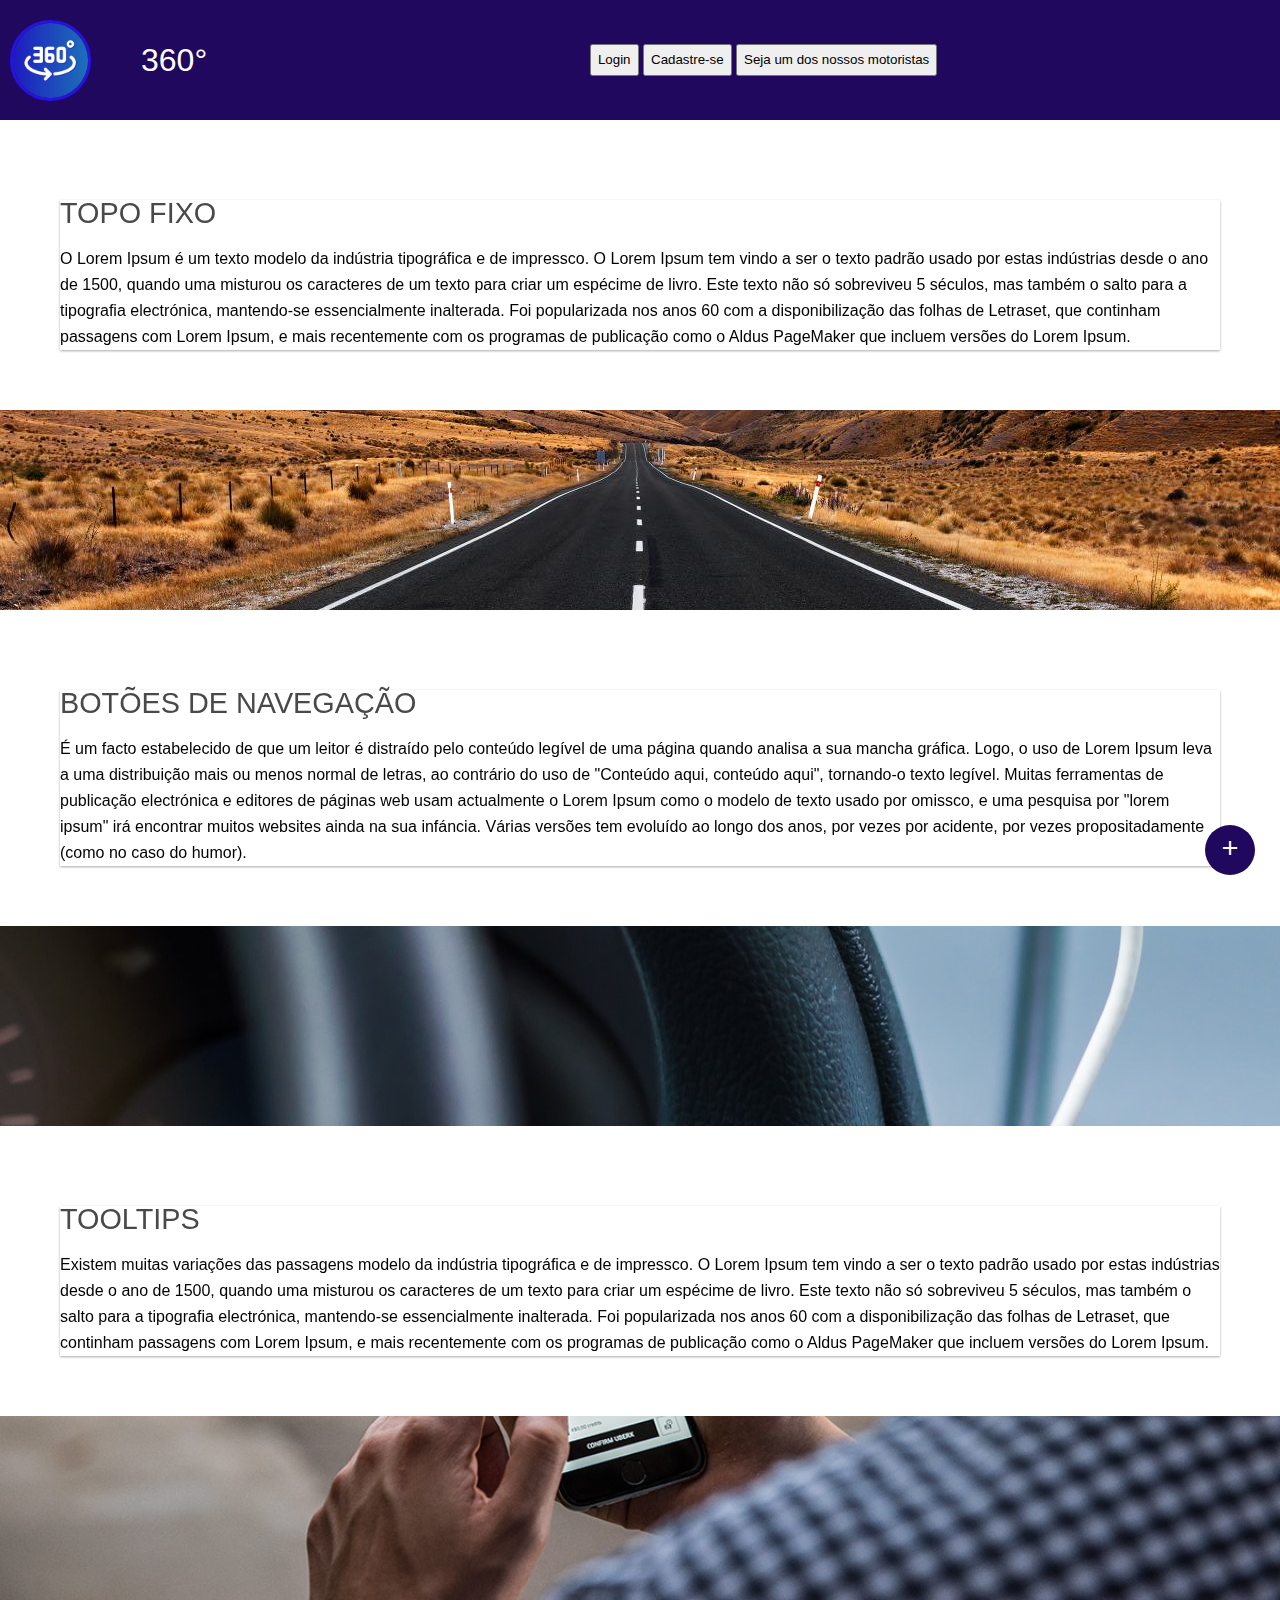
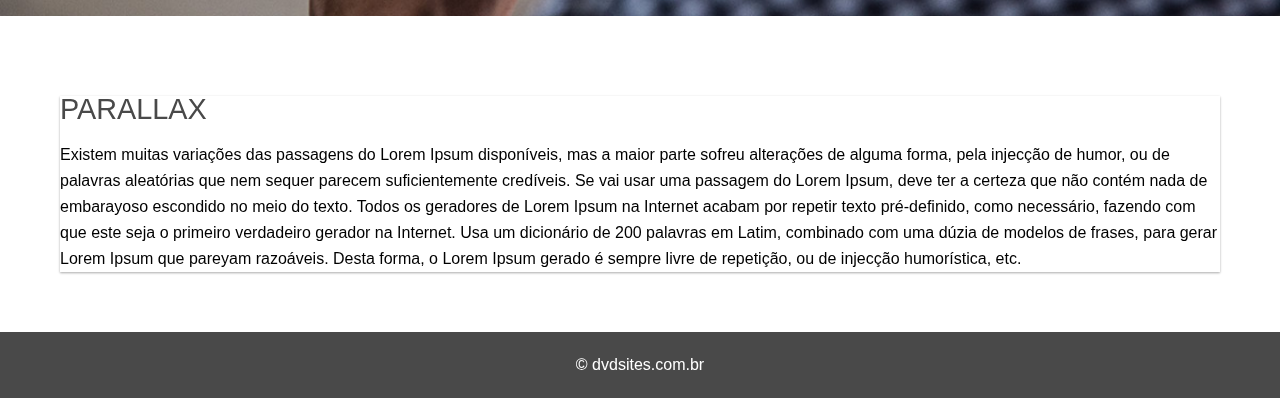
==== index.html @ abee536e "first commit" ====
<!DOCTYPE html>
<html lang="pt-br">

<head>
    <title>App_360°</title>
    <meta charset="utf-8" />
    <meta name="viewport" content="width=device-width, initial-scale=1.0" />
    <link rel="stylesheet" type="text/css" href="css/style.css">
    <link rel="stylesheet" href="https://fonts.googleapis.com/icon?family=Material+Icons">
</head>

<body>
    <header>
        <img id="img_logo" src="img/logo_site_360.jpg" alt="Logo">
        <h1>
            360°
        </h1>
        <!-- <a href="public/mapa.php">testar.</a> -->
        <div class="bt-container">
            <button type="button" class="btn btn-success btn-lg btn-block" onclick="fncLogin()"> Login </button>
            <button type="button" class="btn btn-success btn-lg btn-block" onclick="fncCusuario()"> Cadastre-se</button>
            <button type="button" class="btn btn-success btn-lg btn-block" onclick="fncCmotorista()"> Seja um dos nossos
                motoristas </button>
        </div>
    </header>

    <nav>
        <div class="menu"><i class="material-icons">&#xE145;</i></div>
        <div class="nav-itens">
            <a href="#topo" class="tooltip" data-tooltip="Topo fixo">
                <i class="material-icons">&#xE30C;</i>
                <label class="text_tooltip"></label>
            </a>
            <a href="#botao" class="tooltip" data-tooltip="Botões">
                <i class="material-icons">&#xE30F;</i>
                <label class="text_tooltip"></label>
            </a>
            <a href="#tolltips" class="tooltip" data-tooltip="Tooltips">
                <i class="material-icons">&#xE0CB;</i>
                <label class="text_tooltip"></label>
            </a>
            <a href="#parallax" class="tooltip" data-tooltip="Parallax">
                <i class="material-icons">&#xE6DD;</i>
                <label class="text_tooltip"></label>
            </a>
        </div>


    </nav>


    <main>
        <section>
            <div id="topo" class="section_info">
                <div class="row container">
                    <h2 class="header">Topo Fixo</h2>
                    <p>O Lorem Ipsum é um texto modelo da indústria tipográfica e de impressсo. O Lorem Ipsum tem vindo a ser o texto padrão usado por estas indústrias desde o ano de 1500, quando uma misturou os caracteres de um texto para criar um espécime
                        de livro. Este texto não só sobreviveu 5 séculos, mas também o salto para a tipografia electrónica, mantendo-se essencialmente inalterada. Foi popularizada nos anos 60 com a disponibilização das folhas de Letraset, que continham
                        passagens com Lorem Ipsum, e mais recentemente com os programas de publicação como o Aldus PageMaker que incluem versões do Lorem Ipsum.</p>
                </div>
            </div>

            <div class="parallax-container">
                <div class="parallax"><img src="img/imagem1.jpg"></div>
            </div>
        </section>

        <section>
            <div id="botao" class="section_info">
                <div class="row container">
                    <h2 class="header">Botões de navegação</h2>
                    <p>É um facto estabelecido de que um leitor é distraído pelo conteúdo legível de uma página quando analisa a sua mancha gráfica. Logo, o uso de Lorem Ipsum leva a uma distribuição mais ou menos normal de letras, ao contrário do uso de
                        "Conteúdo aqui, conteúdo aqui", tornando-o texto legível. Muitas ferramentas de publicação electrónica e editores de páginas web usam actualmente o Lorem Ipsum como o modelo de texto usado por omissсo, e uma pesquisa por "lorem
                        ipsum" irá encontrar muitos websites ainda na sua infáncia. Várias versões tem evoluído ao longo dos anos, por vezes por acidente, por vezes propositadamente (como no caso do humor).</p>
                </div>
            </div>

            <div class="parallax-container">
                <div class="parallax"><img src="img/imagem2.jpg"></div>
            </div>
        </section>

        <section>
            <div id="tolltips" class="section_info">
                <div class="row container">
                    <h2 class="header">Tooltips</h2>
                    <p>Existem muitas variações das passagens modelo da indústria tipográfica e de impressсo. O Lorem Ipsum tem vindo a ser o texto padrão usado por estas indústrias desde o ano de 1500, quando uma misturou os caracteres de um texto para
                        criar um espécime de livro. Este texto não só sobreviveu 5 séculos, mas também o salto para a tipografia electrónica, mantendo-se essencialmente inalterada. Foi popularizada nos anos 60 com a disponibilização das folhas de Letraset,
                        que continham passagens com Lorem Ipsum, e mais recentemente com os programas de publicação como o Aldus PageMaker que incluem versões do Lorem Ipsum.</p>
                </div>
            </div>

            <div class="parallax-container">
                <div class="parallax"><img src="img/imagem3.jpg"></div>
            </div>
        </section>

        <section>
            <div id="parallax" class="section_info">
                <div class="row container">
                    <h2 class="header">Parallax</h2>
                    <p>Existem muitas variações das passagens do Lorem Ipsum disponíveis, mas a maior parte sofreu alterações de alguma forma, pela injecção de humor, ou de palavras aleatórias que nem sequer parecem suficientemente credíveis. Se vai usar
                        uma passagem do Lorem Ipsum, deve ter a certeza que não contém nada de embaraуoso escondido no meio do texto. Todos os geradores de Lorem Ipsum na Internet acabam por repetir texto pré-definido, como necessário, fazendo com que
                        este seja o primeiro verdadeiro gerador na Internet. Usa um dicionário de 200 palavras em Latim, combinado com uma dúzia de modelos de frases, para gerar Lorem Ipsum que pareуam razoáveis. Desta forma, o Lorem Ipsum gerado é sempre
                        livre de repetição, ou de injecção humorística, etc.</p>
                </div>
            </div>
        </section>

    </main>
    <footer>

        <p>&copy; dvdsites.com.br</p>
    </footer>

    <script type="text/javascript" src="https://code.jquery.com/jquery-3.1.1.min.js"></script>
    <script type="text/javascript" src="js/parallax.js"></script>
    <script type="text/javascript" src="js/script.js"></script>

</body>

</html>
---- css/style.css ----
* {
    margin: 0 auto;
    font-family: sans-serif;
    font-weight: 400;
    line-height: 26px;
}

header {
    height: 120px;
    width: 100%;
    background-color: #20085f;
    color: #fff;
    display: flex;
    align-items: center;
    justify-content: center;
    position: fixed;
    font-size: 1em;
    z-index: 1;
    transition: all .3s;
}

#img_logo {
    margin: 10px;
    height: 75px;
    border-radius: 50%;
    border: 3px solid #2712df;
}

.header_fixed {
    font-size: 0.7em;
    height: 60px;
}

header h1 {
    text-transform: uppercase;
    margin: 0;
    padding: 0px 40px;
    text-align: center;
}

nav {
    position: fixed;
    bottom: 25px;
    right: 25px;
    z-index: 2;
}

nav .menu {
    background-color: #20085f;
    border-radius: 50%;
    color: #fff;
    cursor: pointer;
    height: 50px;
    line-height: 60px;
    text-align: center;
    width: 50px;
}

.nav-itens {
    position: absolute;
    top: -210px;
    right: 6px;
    opacity: 0;
    transition: all 0.3s;
}

.nav-itens a {
    display: block;
    margin: 10px 0;
    color: #fff;
    background-color: #20085f;
    border-radius: 50%;
    height: 40px;
    width: 40px;
    text-align: center;
    line-height: 50px;
}

.nav-show {
    opacity: 1;
}

main {
    padding-top: 120px;
}

.text_tooltip {
    background-color: rgb(90, 88, 88);
    width: 120px;
    text-decoration: none;
    padding: 0px 5px;
    position: absolute;
    right: 60px;
    height: 25px;
    margin-top: 15px;
    opacity: 0;
    transition: all .2s;
}

.text_tooltip:after {
    content: "";
    border-top: 0px solid transparent;
    border-bottom: 15px solid transparent;
    border-left: 15px solid rgb(90, 88, 88);
    position: absolute;
    right: -10px;
    top: 0px;
}

.section_info {
    padding: 60px 60px;
}

h2.header {
    font-size: 1.8em;
    color: #494949;
    text-transform: uppercase;
    margin: 20px 0;
}

.parallax-container {
    position: relative;
    overflow: hidden;
    height: 200px;
}

.parallax {
    position: absolute;
    top: 0;
    left: 0;
    right: 0;
    bottom: 0;
    z-index: -1;
}

.parallax img {
    display: none;
    position: absolute;
    left: 50%;
    bottom: 0;
    min-width: 100%;
    min-height: 100%;
    transform: translateX(-50%);
}

footer {
    background-color: #494949;
    padding: 20px 0;
    text-align: center;
    color: #fff;
}

.bt-container {
    text-align: center
}

.text-white,
.text-white-houve:hover,
.bt {
    color: #FFFFFF !important;
}

.shadow-1,
.bt,
.container {
    box-shadow: 0 1px 3px rgba(0, 0, 0, 0.12), 0 1px 2px rgba(0, 0, 0, 0.24);
}

.shadow-2,
.bt:hover,
.context_menu_pai,
.box_login,
.datepicker.dropdown-menu,
.dialogbox,
.overflow-menu ul {
    box-shadow: 0 2px 5px 0 rgba(0, 0, 0, 0.16), 0 2px 10px 0 rgba(0, 0, 0, 0.12);
}

.transition-1,
.bt {
    transition: all .3s ease-out;
    transition-property: all;
    transition-duration: 0.3s;
    transition-timing-function: ease-out;
}

.bt {
    border: 0;
    padding: 10px;
    width: 200px;
    height: 50px;
    display: inline-block;
    margin: 10px;
    cursor: pointer;
    border-radius: 4px;
}
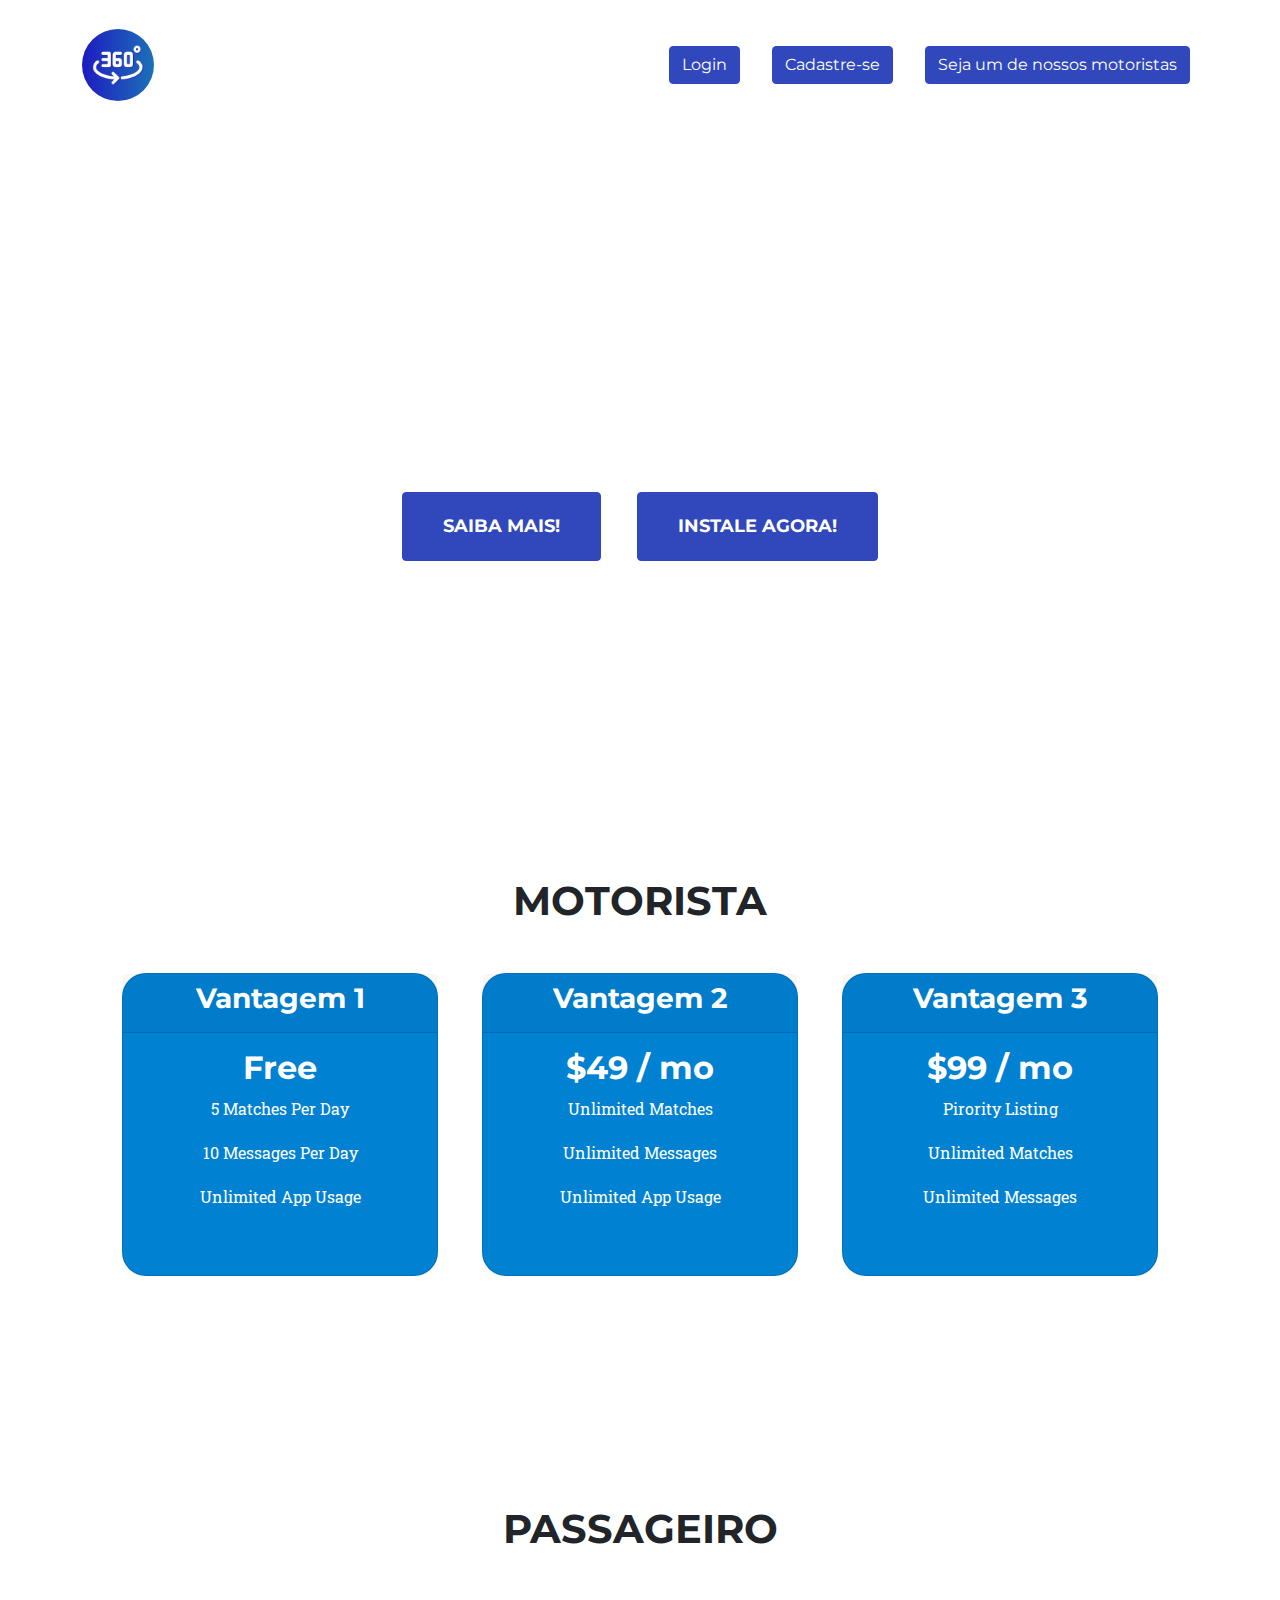
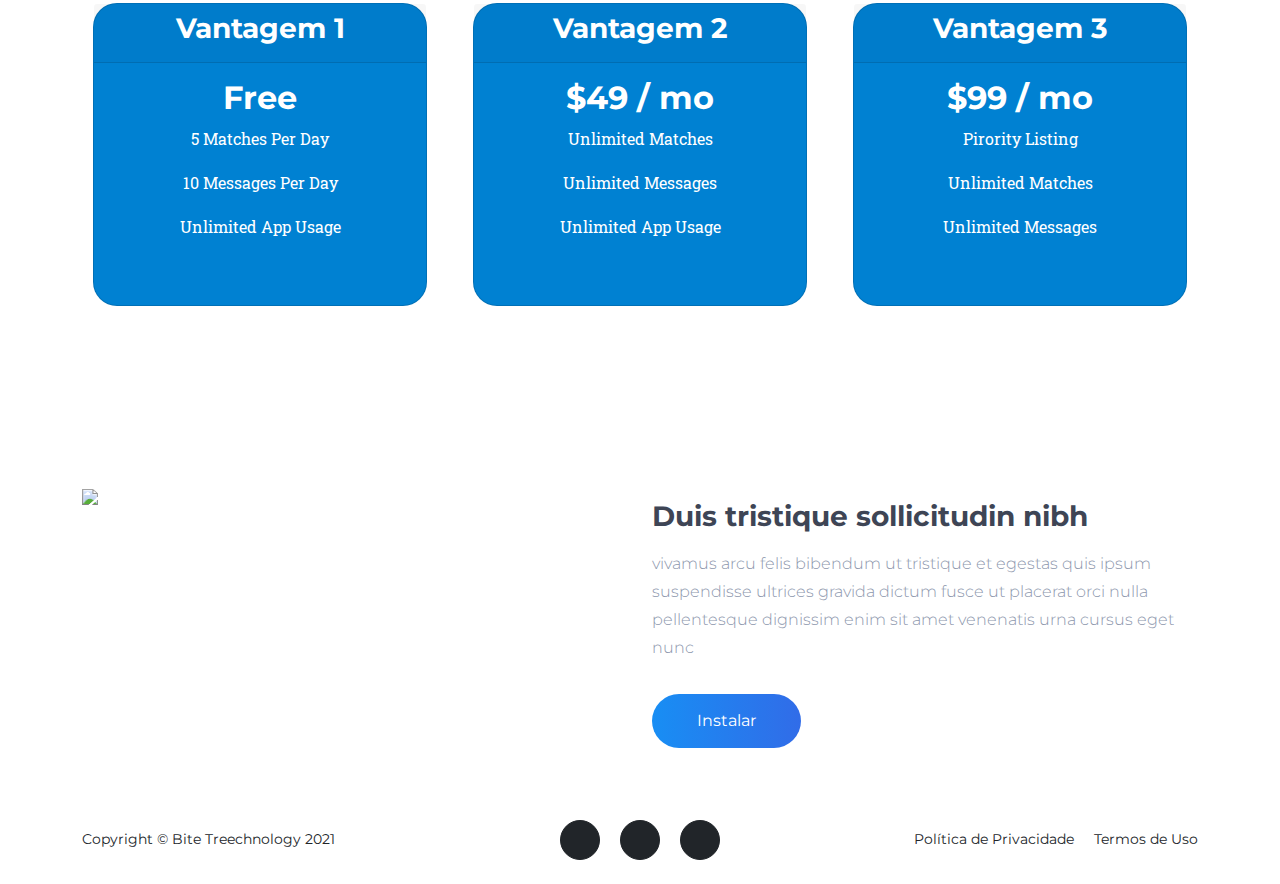
==== commit 1b465fe4: "Algumas atualizações ainda sem integração." ====
--- a/index.html
+++ b/index.html
@@ -1,122 +1,231 @@
 <!DOCTYPE html>
-<html lang="pt-br">
+<html lang="pt_BR">
 
 <head>
-    <title>App_360°</title>
     <meta charset="utf-8" />
-    <meta name="viewport" content="width=device-width, initial-scale=1.0" />
-    <link rel="stylesheet" type="text/css" href="css/style.css">
-    <link rel="stylesheet" href="https://fonts.googleapis.com/icon?family=Material+Icons">
+    <meta name="viewport" content="width=device-width, initial-scale=1, shrink-to-fit=no" />
+    <meta name="description" content="" />
+    <meta name="author" content="" />
+    <title>360°</title>
+    <!-- Favicon-->
+    <link rel="icon" type="image/x-icon" href="assets/img/logos/360-degrees-svgrepo-com.svg" />
+    <!-- Font Awesome icons (free version)-->
+    <script src="https://use.fontawesome.com/releases/v5.15.3/js/all.js" crossorigin="anonymous"></script>
+    <!-- Google fonts-->
+    <link href="https://fonts.googleapis.com/css?family=Montserrat:400,700" rel="stylesheet" type="text/css" />
+    <link href="https://fonts.googleapis.com/css?family=Roboto+Slab:400,100,300,700" rel="stylesheet" type="text/css" />
+    <!-- Core theme CSS (includes Bootstrap)-->
+    <link href="css/styles.css" rel="stylesheet" />
+    <script src="/js/scripts.js"></script>
 </head>
 
-<body>
-    <header>
-        <img id="img_logo" src="img/logo_site_360.jpg" alt="Logo">
-        <h1>
-            360°
-        </h1>
-        <!-- <a href="public/mapa.php">testar.</a> -->
-        <div class="bt-container">
-            <button type="button" class="btn btn-success btn-lg btn-block" onclick="fncLogin()"> Login </button>
-            <button type="button" class="btn btn-success btn-lg btn-block" onclick="fncCusuario()"> Cadastre-se</button>
-            <button type="button" class="btn btn-success btn-lg btn-block" onclick="fncCmotorista()"> Seja um dos nossos
-                motoristas </button>
+<body id="page-top">
+    <!-- Navigation-->
+    <nav class="navbar navbar-expand-lg navbar-dark fixed-top" id="mainNav">
+        <div class="container">
+            <a class="navbar-brand" href="#page-top"><img src="assets/img/navbar-logo.jpeg" alt="Logo 360°" /></a>
+            <button class="navbar-toggler" type="button" data-bs-toggle="collapse" data-bs-target="#navbarResponsive"
+                aria-controls="navbarResponsive" aria-expanded="false" aria-label="Toggle navigation">
+                Menu
+                <i class="fas fa-bars ms-1"></i>
+            </button>
+            <div class="collapse navbar-collapse" id="navbarResponsive">
+                <ul class="navbar-nav text-uppercase ms-auto py-4 py-lg-0">
+                    <li class="nav-item"><a class="nav-link" href="/public/login.php"><button type="button"
+                                class="btn btn-primary">Login</button></a></li>
+                    <li class="nav-item"><a class="nav-link" href="/public/cadastro_usuario.php"><button type="button"
+                                class="btn btn-primary">Cadastre-se</button></a></li>
+                                <li class="nav-item"><a class="nav-link" href="/public/cadastro_motorista.php"><button type="button"
+                                    class="btn btn-primary"> Seja um de nossos
+                                    motoristas </button></a></li>
+                                
+                </ul>
+            </div>
+        </div>
+    </nav>
+    <!-- Masthead-->
+    <header class="masthead">
+        <div class="container">
+            <div class="masthead-subheading">360° Motoristas</div>
+            <div class="masthead-heading text-uppercase">It's Nice To Meet You</div>
+            <a class="btn btn-primary btn-xl text-uppercase" href="#motorista">Saiba Mais!</a>
+            <a class="btn btn-primary btn-xl text-uppercase" id="add-button">Instale Agora!</a>
         </div>
     </header>
-
-    <nav>
-        <div class="menu"><i class="material-icons">&#xE145;</i></div>
-        <div class="nav-itens">
-            <a href="#topo" class="tooltip" data-tooltip="Topo fixo">
-                <i class="material-icons">&#xE30C;</i>
-                <label class="text_tooltip"></label>
-            </a>
-            <a href="#botao" class="tooltip" data-tooltip="Botões">
-                <i class="material-icons">&#xE30F;</i>
-                <label class="text_tooltip"></label>
-            </a>
-            <a href="#tolltips" class="tooltip" data-tooltip="Tooltips">
-                <i class="material-icons">&#xE0CB;</i>
-                <label class="text_tooltip"></label>
-            </a>
-            <a href="#parallax" class="tooltip" data-tooltip="Parallax">
-                <i class="material-icons">&#xE6DD;</i>
-                <label class="text_tooltip"></label>
-            </a>
-        </div>
-
-
-    </nav>
-
-
-    <main>
-        <section>
-            <div id="topo" class="section_info">
-                <div class="row container">
-                    <h2 class="header">Topo Fixo</h2>
-                    <p>O Lorem Ipsum é um texto modelo da indústria tipográfica e de impressсo. O Lorem Ipsum tem vindo a ser o texto padrão usado por estas indústrias desde o ano de 1500, quando uma misturou os caracteres de um texto para criar um espécime
-                        de livro. Este texto não só sobreviveu 5 séculos, mas também o salto para a tipografia electrónica, mantendo-se essencialmente inalterada. Foi popularizada nos anos 60 com a disponibilização das folhas de Letraset, que continham
-                        passagens com Lorem Ipsum, e mais recentemente com os programas de publicação como o Aldus PageMaker que incluem versões do Lorem Ipsum.</p>
-                </div>
-            </div>
-
-            <div class="parallax-container">
-                <div class="parallax"><img src="img/imagem1.jpg"></div>
-            </div>
-        </section>
-
-        <section>
-            <div id="botao" class="section_info">
-                <div class="row container">
-                    <h2 class="header">Botões de navegação</h2>
-                    <p>É um facto estabelecido de que um leitor é distraído pelo conteúdo legível de uma página quando analisa a sua mancha gráfica. Logo, o uso de Lorem Ipsum leva a uma distribuição mais ou menos normal de letras, ao contrário do uso de
-                        "Conteúdo aqui, conteúdo aqui", tornando-o texto legível. Muitas ferramentas de publicação electrónica e editores de páginas web usam actualmente o Lorem Ipsum como o modelo de texto usado por omissсo, e uma pesquisa por "lorem
-                        ipsum" irá encontrar muitos websites ainda na sua infáncia. Várias versões tem evoluído ao longo dos anos, por vezes por acidente, por vezes propositadamente (como no caso do humor).</p>
-                </div>
-            </div>
-
-            <div class="parallax-container">
-                <div class="parallax"><img src="img/imagem2.jpg"></div>
-            </div>
-        </section>
-
-        <section>
-            <div id="tolltips" class="section_info">
-                <div class="row container">
-                    <h2 class="header">Tooltips</h2>
-                    <p>Existem muitas variações das passagens modelo da indústria tipográfica e de impressсo. O Lorem Ipsum tem vindo a ser o texto padrão usado por estas indústrias desde o ano de 1500, quando uma misturou os caracteres de um texto para
-                        criar um espécime de livro. Este texto não só sobreviveu 5 séculos, mas também o salto para a tipografia electrónica, mantendo-se essencialmente inalterada. Foi popularizada nos anos 60 com a disponibilização das folhas de Letraset,
-                        que continham passagens com Lorem Ipsum, e mais recentemente com os programas de publicação como o Aldus PageMaker que incluem versões do Lorem Ipsum.</p>
-                </div>
-            </div>
-
-            <div class="parallax-container">
-                <div class="parallax"><img src="img/imagem3.jpg"></div>
-            </div>
-        </section>
-
-        <section>
-            <div id="parallax" class="section_info">
-                <div class="row container">
-                    <h2 class="header">Parallax</h2>
-                    <p>Existem muitas variações das passagens do Lorem Ipsum disponíveis, mas a maior parte sofreu alterações de alguma forma, pela injecção de humor, ou de palavras aleatórias que nem sequer parecem suficientemente credíveis. Se vai usar
-                        uma passagem do Lorem Ipsum, deve ter a certeza que não contém nada de embaraуoso escondido no meio do texto. Todos os geradores de Lorem Ipsum na Internet acabam por repetir texto pré-definido, como necessário, fazendo com que
-                        este seja o primeiro verdadeiro gerador na Internet. Usa um dicionário de 200 palavras em Latim, combinado com uma dúzia de modelos de frases, para gerar Lorem Ipsum que pareуam razoáveis. Desta forma, o Lorem Ipsum gerado é sempre
-                        livre de repetição, ou de injecção humorística, etc.</p>
-                </div>
-            </div>
-        </section>
-
-    </main>
-    <footer>
-
-        <p>&copy; dvdsites.com.br</p>
+    <!-- Features para Motoristas -->
+    <section class="page-section" id="motorista">
+        <div class="container">
+            <div class="text-center card-deck" >
+                <h2 class="section-heading text-uppercase">Motorista</h2>
+            </div>
+            <div class="row">
+                <div class="coluna-motorista col-lg-4 col-md-6">
+                    <div class="card">
+                        <div class="card-header">
+                            <i class="icon-motorista fas fa-money-bill-wave fa-2x"></i>
+                            <h3>Vantagem 1</h3>
+                        </div>
+                        <div class="card-body">
+                            <h2>Free</h2>
+                            <p>5 Matches Per Day</p>
+                            <p>10 Messages Per Day</p>
+                            <p>Unlimited App Usage</p>
+
+                        </div>
+
+                    </div>
+
+                </div>
+
+
+
+                <div class="coluna-motorista col-lg-4 col-md-6">
+                    <div class="card">
+                        <div class="card-header">
+                            <i class="icon-motorista fas fa-car fa-2x"></i>
+                            <h3>Vantagem 2</h3>
+                        </div>
+                        <div class="card-body">
+                            <h2>$49 / mo</h2>
+                            <p>Unlimited Matches</p>
+                            <p>Unlimited Messages</p>
+                            <p>Unlimited App Usage</p>
+
+                        </div>
+                    </div>
+                </div>
+
+
+
+                <div class="coluna-motorista col-lg-4 col-md-12">
+                    <div class="card">
+                        <div class="card-header">
+                            <i class="icon-motorista fas fa-users fa-2x"></i>
+                            <h3>Vantagem 3</h3>
+                        </div>
+                        <div class="card-body">
+                            <h2>$99 / mo</h2>
+                            <p>Pirority Listing</p>
+                            <p>Unlimited Matches</p>
+                            <p>Unlimited Messages</p>
+
+                        </div>
+                    </div>
+                </div>
+            </div>
+
+
+    </section>
+
+
+
+    <!-- Features para Passageiros-->
+    <section class="page-section" id="passageiro">
+        <div class="container">
+            <div class="text-center card-deck">
+                <h2 class="section-heading text-uppercase">Passageiro</h2>
+
+            </div>
+
+            <div class="row">
+                <div class="coluna-motorista col-lg-4 col-md-6">
+                    <div class="card">
+                        <div class="card-header">
+                            <i class="icon-motorista fas fa-money-bill-wave fa-2x"></i>
+                            <h3>Vantagem 1</h3>
+                        </div>
+                        <div class="card-body">
+                            <h2>Free</h2>
+                            <p>5 Matches Per Day</p>
+                            <p>10 Messages Per Day</p>
+                            <p>Unlimited App Usage</p>
+
+                        </div>
+
+                    </div>
+
+                </div>
+
+
+
+                <div class="coluna-motorista col-lg-4 col-md-6">
+                    <div class="card">
+                        <div class="card-header">
+                            <i class="icon-motorista fas fa-car fa-2x"></i>
+                            <h3>Vantagem 2</h3>
+                        </div>
+                        <div class="card-body">
+                            <h2>$49 / mo</h2>
+                            <p>Unlimited Matches</p>
+                            <p>Unlimited Messages</p>
+                            <p>Unlimited App Usage</p>
+
+                        </div>
+                    </div>
+                </div>
+
+
+
+                <div class="coluna-motorista col-lg-4 col-md-12">
+                    <div class="card">
+                        <div class="card-header">
+                            <i class="icon-motorista fas fa-users fa-2x"></i>
+                            <h3>Vantagem 3</h3>
+                        </div>
+                        <div class="card-body">
+                            <h2>$99 / mo</h2>
+                            <p>Pirority Listing</p>
+                            <p>Unlimited Matches</p>
+                            <p>Unlimited Messages</p>
+
+                        </div>
+                    </div>
+                </div>
+            </div>
+
+
+    </section>
+
+    <!-- CTA -->
+    <div class="py-5 service-32">
+        <div class="container">
+            <div class="row wrap-feature-32">
+                <div class="col-md-6"> <img
+                        src="https://media2.giphy.com/media/yniXf7Sl9br2rrYrfW/giphy.gif?cid=790b76112d199aec5d652e4656bdcb9ed0a02c85cc578b14&rid=giphy.gif&ct=g"
+                        class="img-fluid" width="100%"> </div>
+                <div class="col-md-6 align-self-center">
+                    
+                    <h3 class="my-3">Duis tristique sollicitudin nibh</h3>
+                    <p class="mt-3">vivamus arcu felis bibendum ut tristique et egestas quis ipsum suspendisse ultrices gravida dictum fusce ut placerat orci nulla pellentesque dignissim enim sit amet venenatis urna cursus eget nunc</p>
+                    <a class="btn btn-info-gradiant btn-md rounded-pill mt-3" href="#f32"><span>Instalar</span></a>
+                </div>
+            </div>
+        </div>
+    </div>
+
+    <!-- Footer-->
+    <footer class="footer py-4">
+        <div class="container">
+            <div class="row align-items-center">
+                <div class="col-lg-4 text-lg-start">Copyright &copy; Bite Treechnology 2021</div>
+                <div class="col-lg-4 my-3 my-lg-0">
+                    <a class="btn btn-dark btn-social mx-2" href="https://twitter.com/BTreechnology"><i
+                            class="fab fa-twitter"></i></a>
+                    <a class="btn btn-dark btn-social mx-2" href="https://www.instagram.com/bite.treechnology/"><i
+                            class="fab fa-instagram"></i></a>
+                    <a class="btn btn-dark btn-social mx-2" href="#!"><i class="fab fa-linkedin-in"></i></a>
+                </div>
+                <div class="col-lg-4 text-lg-end">
+                    <a class="link-dark text-decoration-none me-3" href="#!">Política de Privacidade</a>
+                    <a class="link-dark text-decoration-none" href="#!">Termos de Uso</a>
+                </div>
+            </div>
+        </div>
     </footer>
-
-    <script type="text/javascript" src="https://code.jquery.com/jquery-3.1.1.min.js"></script>
-    <script type="text/javascript" src="js/parallax.js"></script>
-    <script type="text/javascript" src="js/script.js"></script>
+    <!-- Bootstrap core JS-->
+    <script src="https://cdn.jsdelivr.net/npm/bootstrap@5.1.0/dist/js/bootstrap.bundle.min.js"></script>
+    <!-- Core theme JS-->
 
 </body>
 
-</html>+</html>
--- a/css/styles.css
+++ b/css/styles.css
@@ -0,0 +1,11764 @@
+@charset "UTF-8";
+
+ 
+:root {
+  --bs-blue: #0d6efd;
+  --bs-indigo: #6610f2;
+  --bs-purple: #6f42c1;
+  --bs-pink: #d63384;
+  --bs-red: #dc3545;
+  --bs-orange: #fd7e14;
+  --bs-yellow: #ffc800;
+  --bs-green: #198754;
+  --bs-teal: #20c997;
+  --bs-cyan: #0dcaf0;
+  --bs-white: #fff;
+  --bs-gray: #6c757d;
+  --bs-gray-dark: #343a40;
+  --bs-gray-100: #f8f9fa;
+  --bs-gray-200: #e9ecef;
+  --bs-gray-300: #dee2e6;
+  --bs-gray-400: #ced4da;
+  --bs-gray-500: #adb5bd;
+  --bs-gray-600: #6c757d;
+  --bs-gray-700: #495057;
+  --bs-gray-800: #343a40;
+  --bs-gray-900: #212529;
+  --bs-primary: #ffc800;
+  --bs-secondary: #6c757d;
+  --bs-success: #198754;
+  --bs-info: #0dcaf0;
+  --bs-warning: #ffc800;
+  --bs-danger: #dc3545;
+  --bs-light: #f8f9fa;
+  --bs-dark: #212529;
+  --bs-primary-rgb: 255, 200, 0;
+  --bs-secondary-rgb: 108, 117, 125;
+  --bs-success-rgb: 25, 135, 84;
+  --bs-info-rgb: 13, 202, 240;
+  --bs-warning-rgb: 255, 200, 0;
+  --bs-danger-rgb: 220, 53, 69;
+  --bs-light-rgb: 248, 249, 250;
+  --bs-dark-rgb: 33, 37, 41;
+  --bs-white-rgb: 255, 255, 255;
+  --bs-black-rgb: 0, 0, 0;
+  --bs-body-rgb: 33, 37, 41;
+  --bs-font-sans-serif: system-ui, -apple-system, "Segoe UI", Roboto, "Helvetica Neue", Arial, "Noto Sans", "Liberation Sans", sans-serif, "Apple Color Emoji", "Segoe UI Emoji", "Segoe UI Symbol", "Noto Color Emoji";
+  --bs-font-monospace: SFMono-Regular, Menlo, Monaco, Consolas, "Liberation Mono", "Courier New", monospace;
+  --bs-gradient: linear-gradient(180deg, rgba(255, 255, 255, 0.15), rgba(255, 255, 255, 0));
+  --bs-body-font-family: Roboto Slab, -apple-system, BlinkMacSystemFont, Segoe UI, Roboto, Helvetica Neue, Arial, sans-serif, Apple Color Emoji, Segoe UI Emoji, Segoe UI Symbol, Noto Color Emoji;
+  --bs-body-font-size: 1rem;
+  --bs-body-font-weight: 400;
+  --bs-body-line-height: 1.5;
+  --bs-body-color: #212529;
+  --bs-body-bg: #fff;
+}
+
+*,
+*::before,
+*::after {
+  box-sizing: border-box;
+}
+
+@media (prefers-reduced-motion: no-preference) {
+  :root {
+    scroll-behavior: smooth;
+  }
+}
+
+body {
+  margin: 0;
+  font-family: var(--bs-body-font-family);
+  font-size: var(--bs-body-font-size);
+  font-weight: var(--bs-body-font-weight);
+  line-height: var(--bs-body-line-height);
+  color: var(--bs-body-color);
+  text-align: var(--bs-body-text-align);
+  background-color: var(--bs-body-bg);
+  -webkit-text-size-adjust: 100%;
+  -webkit-tap-highlight-color: rgba(0, 0, 0, 0);
+}
+
+hr {
+  margin: 1rem 0;
+  color: inherit;
+  background-color: currentColor;
+  border: 0;
+  opacity: 0.25;
+}
+
+hr:not([size]) {
+  height: 1px;
+}
+
+h6, .h6, h5, .h5, h4, .h4, h3, .h3, h2, .h2, h1, .h1 {
+  margin-top: 0;
+  margin-bottom: 0.5rem;
+  font-family: "Montserrat", -apple-system, BlinkMacSystemFont, "Segoe UI", Roboto, "Helvetica Neue", Arial, sans-serif, "Apple Color Emoji", "Segoe UI Emoji", "Segoe UI Symbol", "Noto Color Emoji";
+  font-weight: 700;
+  line-height: 1.2;
+}
+
+h1, .h1 {
+  font-size: calc(1.375rem + 1.5vw);
+}
+@media (min-width: 1200px) {
+  h1, .h1 {
+    font-size: 2.5rem;
+  }
+}
+
+h2, .h2 {
+  font-size: calc(1.325rem + 0.9vw);
+}
+@media (min-width: 1200px) {
+  h2, .h2 {
+    font-size: 2rem;
+  }
+}
+
+h3, .h3 {
+  font-size: calc(1.3rem + 0.6vw);
+}
+@media (min-width: 1200px) {
+  h3, .h3 {
+    font-size: 1.75rem;
+  }
+}
+
+h4, .h4 {
+  font-size: calc(1.275rem + 0.3vw);
+}
+@media (min-width: 1200px) {
+  h4, .h4 {
+    font-size: 1.5rem;
+  }
+}
+
+h5, .h5 {
+  font-size: 1.25rem;
+}
+
+h6, .h6 {
+  font-size: 1rem;
+}
+
+p {
+  margin-top: 0;
+  margin-bottom: 1rem;
+}
+
+abbr[title],
+abbr[data-bs-original-title] {
+  -webkit-text-decoration: underline dotted;
+          text-decoration: underline dotted;
+  cursor: help;
+  -webkit-text-decoration-skip-ink: none;
+          text-decoration-skip-ink: none;
+}
+
+address {
+  margin-bottom: 1rem;
+  font-style: normal;
+  line-height: inherit;
+}
+
+ol,
+ul {
+  padding-left: 2rem;
+}
+
+ol,
+ul,
+dl {
+  margin-top: 0;
+  margin-bottom: 1rem;
+}
+
+ol ol,
+ul ul,
+ol ul,
+ul ol {
+  margin-bottom: 0;
+}
+
+dt {
+  font-weight: 700;
+}
+
+dd {
+  margin-bottom: 0.5rem;
+  margin-left: 0;
+}
+
+blockquote {
+  margin: 0 0 1rem;
+}
+
+b,
+strong {
+  font-weight: bolder;
+}
+
+small, .small {
+  font-size: 0.875em;
+}
+
+mark, .mark {
+  padding: 0.2em;
+  background-color: #fcf8e3;
+}
+
+sub,
+sup {
+  position: relative;
+  font-size: 0.75em;
+  line-height: 0;
+  vertical-align: baseline;
+}
+
+sub {
+  bottom: -0.25em;
+}
+
+sup {
+  top: -0.5em;
+}
+
+a {
+  color: #ffc800;
+  text-decoration: underline;
+}
+a:hover {
+  color: #cca000;
+}
+
+a:not([href]):not([class]), a:not([href]):not([class]):hover {
+  color: inherit;
+  text-decoration: none;
+}
+
+pre,
+code,
+kbd,
+samp {
+  font-family: var(--bs-font-monospace);
+  font-size: 1em;
+  direction: ltr /* rtl:ignore */;
+  unicode-bidi: bidi-override;
+}
+
+pre {
+  display: block;
+  margin-top: 0;
+  margin-bottom: 1rem;
+  overflow: auto;
+  font-size: 0.875em;
+}
+pre code {
+  font-size: inherit;
+  color: inherit;
+  word-break: normal;
+}
+
+code {
+  font-size: 0.875em;
+  color: #d63384;
+  word-wrap: break-word;
+}
+a > code {
+  color: inherit;
+}
+
+kbd {
+  padding: 0.2rem 0.4rem;
+  font-size: 0.875em;
+  color: #fff;
+  background-color: #212529;
+  border-radius: 0.2rem;
+}
+kbd kbd {
+  padding: 0;
+  font-size: 1em;
+  font-weight: 700;
+}
+
+figure {
+  margin: 0 0 1rem;
+}
+
+img,
+svg {
+  vertical-align: middle;
+}
+
+table {
+  caption-side: bottom;
+  border-collapse: collapse;
+}
+
+caption {
+  padding-top: 0.5rem;
+  padding-bottom: 0.5rem;
+  color: #6c757d;
+  text-align: left;
+}
+
+th {
+  text-align: inherit;
+  text-align: -webkit-match-parent;
+}
+
+thead,
+tbody,
+tfoot,
+tr,
+td,
+th {
+  border-color: inherit;
+  border-style: solid;
+  border-width: 0;
+}
+
+label {
+  display: inline-block;
+}
+
+button {
+  border-radius: 0;
+}
+
+button:focus:not(:focus-visible) {
+  outline: 0;
+}
+
+input,
+button,
+select,
+optgroup,
+textarea {
+  margin: 0;
+  font-family: inherit;
+  font-size: inherit;
+  line-height: inherit;
+}
+
+button,
+select {
+  text-transform: none;
+}
+
+[role=button] {
+  cursor: pointer;
+}
+
+select {
+  word-wrap: normal;
+}
+select:disabled {
+  opacity: 1;
+}
+
+[list]::-webkit-calendar-picker-indicator {
+  display: none;
+}
+
+button,
+[type=button],
+[type=reset],
+[type=submit] {
+  -webkit-appearance: button;
+}
+button:not(:disabled),
+[type=button]:not(:disabled),
+[type=reset]:not(:disabled),
+[type=submit]:not(:disabled) {
+  cursor: pointer;
+}
+
+::-moz-focus-inner {
+  padding: 0;
+  border-style: none;
+}
+
+textarea {
+  resize: vertical;
+}
+
+fieldset {
+  min-width: 0;
+  padding: 0;
+  margin: 0;
+  border: 0;
+}
+
+legend {
+  float: left;
+  width: 100%;
+  padding: 0;
+  margin-bottom: 0.5rem;
+  font-size: calc(1.275rem + 0.3vw);
+  line-height: inherit;
+}
+@media (min-width: 1200px) {
+  legend {
+    font-size: 1.5rem;
+  }
+}
+legend + * {
+  clear: left;
+}
+
+::-webkit-datetime-edit-fields-wrapper,
+::-webkit-datetime-edit-text,
+::-webkit-datetime-edit-minute,
+::-webkit-datetime-edit-hour-field,
+::-webkit-datetime-edit-day-field,
+::-webkit-datetime-edit-month-field,
+::-webkit-datetime-edit-year-field {
+  padding: 0;
+}
+
+::-webkit-inner-spin-button {
+  height: auto;
+}
+
+[type=search] {
+  outline-offset: -2px;
+  -webkit-appearance: textfield;
+}
+
+/* rtl:raw:
+[type="tel"],
+[type="url"],
+[type="email"],
+[type="number"] {
+  direction: ltr;
+}
+*/
+::-webkit-search-decoration {
+  -webkit-appearance: none;
+}
+
+::-webkit-color-swatch-wrapper {
+  padding: 0;
+}
+
+::-webkit-file-upload-button {
+  font: inherit;
+}
+
+::file-selector-button {
+  font: inherit;
+}
+
+::-webkit-file-upload-button {
+  font: inherit;
+  -webkit-appearance: button;
+}
+
+output {
+  display: inline-block;
+}
+
+iframe {
+  border: 0;
+}
+
+summary {
+  display: list-item;
+  cursor: pointer;
+}
+
+progress {
+  vertical-align: baseline;
+}
+
+[hidden] {
+  display: none !important;
+}
+
+.lead {
+  font-size: 1.25rem;
+  font-weight: 300;
+}
+
+.display-1 {
+  font-size: calc(1.625rem + 4.5vw);
+  font-weight: 300;
+  line-height: 1.2;
+}
+@media (min-width: 1200px) {
+  .display-1 {
+    font-size: 5rem;
+  }
+}
+
+.display-2 {
+  font-size: calc(1.575rem + 3.9vw);
+  font-weight: 300;
+  line-height: 1.2;
+}
+@media (min-width: 1200px) {
+  .display-2 {
+    font-size: 4.5rem;
+  }
+}
+
+.display-3 {
+  font-size: calc(1.525rem + 3.3vw);
+  font-weight: 300;
+  line-height: 1.2;
+}
+@media (min-width: 1200px) {
+  .display-3 {
+    font-size: 4rem;
+  }
+}
+
+.display-4 {
+  font-size: calc(1.475rem + 2.7vw);
+  font-weight: 300;
+  line-height: 1.2;
+}
+@media (min-width: 1200px) {
+  .display-4 {
+    font-size: 3.5rem;
+  }
+}
+
+.display-5 {
+  font-size: calc(1.425rem + 2.1vw);
+  font-weight: 300;
+  line-height: 1.2;
+}
+@media (min-width: 1200px) {
+  .display-5 {
+    font-size: 3rem;
+  }
+}
+
+.display-6 {
+  font-size: calc(1.375rem + 1.5vw);
+  font-weight: 300;
+  line-height: 1.2;
+}
+@media (min-width: 1200px) {
+  .display-6 {
+    font-size: 2.5rem;
+  }
+}
+
+.list-unstyled {
+  padding-left: 0;
+  list-style: none;
+}
+
+.list-inline {
+  padding-left: 0;
+  list-style: none;
+}
+
+.list-inline-item {
+  display: inline-block;
+}
+.list-inline-item:not(:last-child) {
+  margin-right: 0.5rem;
+}
+
+.initialism {
+  font-size: 0.875em;
+  text-transform: uppercase;
+}
+
+.blockquote {
+  margin-bottom: 1rem;
+  font-size: 1.25rem;
+}
+.blockquote > :last-child {
+  margin-bottom: 0;
+}
+
+.blockquote-footer {
+  margin-top: -1rem;
+  margin-bottom: 1rem;
+  font-size: 0.875em;
+  color: #6c757d;
+}
+.blockquote-footer::before {
+  content: "— ";
+}
+
+.img-fluid {
+  max-width: 100%;
+  height: auto;
+}
+
+.img-thumbnail {
+  padding: 0.25rem;
+  background-color: #fff;
+  border: 1px solid #dee2e6;
+  border-radius: 0.25rem;
+  max-width: 100%;
+  height: auto;
+}
+
+.figure {
+  display: inline-block;
+}
+
+.figure-img {
+  margin-bottom: 0.5rem;
+  line-height: 1;
+}
+
+.figure-caption {
+  font-size: 0.875em;
+  color: #6c757d;
+}
+
+.container,
+.container-fluid,
+.container-xxl,
+.container-xl,
+.container-lg,
+.container-md,
+.container-sm {
+  width: 100%;
+  padding-right: var(--bs-gutter-x, 0.75rem);
+  padding-left: var(--bs-gutter-x, 0.75rem);
+  margin-right: auto;
+  margin-left: auto;
+}
+
+@media (min-width: 576px) {
+  .container-sm, .container {
+    max-width: 540px;
+  }
+}
+@media (min-width: 768px) {
+  .container-md, .container-sm, .container {
+    max-width: 720px;
+  }
+}
+@media (min-width: 992px) {
+  .container-lg, .container-md, .container-sm, .container {
+    max-width: 960px;
+  }
+}
+@media (min-width: 1200px) {
+  .container-xl, .container-lg, .container-md, .container-sm, .container {
+    max-width: 1140px;
+  }
+}
+@media (min-width: 1400px) {
+  .container-xxl, .container-xl, .container-lg, .container-md, .container-sm, .container {
+    max-width: 1320px;
+  }
+}
+.row {
+  --bs-gutter-x: 1.5rem;
+  --bs-gutter-y: 0;
+  display: flex;
+  flex-wrap: wrap;
+  margin-top: calc(var(--bs-gutter-y) * -1);
+  margin-right: calc(var(--bs-gutter-x) * -.5);
+  margin-left: calc(var(--bs-gutter-x) * -.5);
+}
+.row > * {
+  flex-shrink: 0;
+  width: 100%;
+  max-width: 100%;
+  padding-right: calc(var(--bs-gutter-x) * .5);
+  padding-left: calc(var(--bs-gutter-x) * .5);
+  margin-top: var(--bs-gutter-y);
+}
+
+.col {
+  flex: 1 0 0%;
+}
+
+.row-cols-auto > * {
+  flex: 0 0 auto;
+  width: auto;
+}
+
+.row-cols-1 > * {
+  flex: 0 0 auto;
+  width: 100%;
+}
+
+.row-cols-2 > * {
+  flex: 0 0 auto;
+  width: 50%;
+}
+
+.row-cols-3 > * {
+  flex: 0 0 auto;
+  width: 33.3333333333%;
+}
+
+.row-cols-4 > * {
+  flex: 0 0 auto;
+  width: 25%;
+}
+
+.row-cols-5 > * {
+  flex: 0 0 auto;
+  width: 20%;
+}
+
+.row-cols-6 > * {
+  flex: 0 0 auto;
+  width: 16.6666666667%;
+}
+
+.col-auto {
+  flex: 0 0 auto;
+  width: auto;
+}
+
+.col-1 {
+  flex: 0 0 auto;
+  width: 8.33333333%;
+}
+
+.col-2 {
+  flex: 0 0 auto;
+  width: 16.66666667%;
+}
+
+.col-3 {
+  flex: 0 0 auto;
+  width: 25%;
+}
+
+.col-4 {
+  flex: 0 0 auto;
+  width: 33.33333333%;
+}
+
+.col-5 {
+  flex: 0 0 auto;
+  width: 41.66666667%;
+}
+
+.col-6 {
+  flex: 0 0 auto;
+  width: 50%;
+}
+
+.col-7 {
+  flex: 0 0 auto;
+  width: 58.33333333%;
+}
+
+.col-8 {
+  flex: 0 0 auto;
+  width: 66.66666667%;
+}
+
+.col-9 {
+  flex: 0 0 auto;
+  width: 75%;
+}
+
+.col-10 {
+  flex: 0 0 auto;
+  width: 83.33333333%;
+}
+
+.col-11 {
+  flex: 0 0 auto;
+  width: 91.66666667%;
+}
+
+.col-12 {
+  flex: 0 0 auto;
+  width: 100%;
+}
+
+.offset-1 {
+  margin-left: 8.33333333%;
+}
+
+.offset-2 {
+  margin-left: 16.66666667%;
+}
+
+.offset-3 {
+  margin-left: 25%;
+}
+
+.offset-4 {
+  margin-left: 33.33333333%;
+}
+
+.offset-5 {
+  margin-left: 41.66666667%;
+}
+
+.offset-6 {
+  margin-left: 50%;
+}
+
+.offset-7 {
+  margin-left: 58.33333333%;
+}
+
+.offset-8 {
+  margin-left: 66.66666667%;
+}
+
+.offset-9 {
+  margin-left: 75%;
+}
+
+.offset-10 {
+  margin-left: 83.33333333%;
+}
+
+.offset-11 {
+  margin-left: 91.66666667%;
+}
+
+.g-0,
+.gx-0 {
+  --bs-gutter-x: 0;
+}
+
+.g-0,
+.gy-0 {
+  --bs-gutter-y: 0;
+}
+
+.g-1,
+.gx-1 {
+  --bs-gutter-x: 0.25rem;
+}
+
+.g-1,
+.gy-1 {
+  --bs-gutter-y: 0.25rem;
+}
+
+.g-2,
+.gx-2 {
+  --bs-gutter-x: 0.5rem;
+}
+
+.g-2,
+.gy-2 {
+  --bs-gutter-y: 0.5rem;
+}
+
+.g-3,
+.gx-3 {
+  --bs-gutter-x: 1rem;
+}
+
+.g-3,
+.gy-3 {
+  --bs-gutter-y: 1rem;
+}
+
+.g-4,
+.gx-4 {
+  --bs-gutter-x: 1.5rem;
+}
+
+.g-4,
+.gy-4 {
+  --bs-gutter-y: 1.5rem;
+}
+
+.g-5,
+.gx-5 {
+  --bs-gutter-x: 3rem;
+}
+
+.g-5,
+.gy-5 {
+  --bs-gutter-y: 3rem;
+}
+
+@media (min-width: 576px) {
+  .col-sm {
+    flex: 1 0 0%;
+  }
+
+  .row-cols-sm-auto > * {
+    flex: 0 0 auto;
+    width: auto;
+  }
+
+  .row-cols-sm-1 > * {
+    flex: 0 0 auto;
+    width: 100%;
+  }
+
+  .row-cols-sm-2 > * {
+    flex: 0 0 auto;
+    width: 50%;
+  }
+
+  .row-cols-sm-3 > * {
+    flex: 0 0 auto;
+    width: 33.3333333333%;
+  }
+
+  .row-cols-sm-4 > * {
+    flex: 0 0 auto;
+    width: 25%;
+  }
+
+  .row-cols-sm-5 > * {
+    flex: 0 0 auto;
+    width: 20%;
+  }
+
+  .row-cols-sm-6 > * {
+    flex: 0 0 auto;
+    width: 16.6666666667%;
+  }
+
+  .col-sm-auto {
+    flex: 0 0 auto;
+    width: auto;
+  }
+
+  .col-sm-1 {
+    flex: 0 0 auto;
+    width: 8.33333333%;
+  }
+
+  .col-sm-2 {
+    flex: 0 0 auto;
+    width: 16.66666667%;
+  }
+
+  .col-sm-3 {
+    flex: 0 0 auto;
+    width: 25%;
+  }
+
+  .col-sm-4 {
+    flex: 0 0 auto;
+    width: 33.33333333%;
+  }
+
+  .col-sm-5 {
+    flex: 0 0 auto;
+    width: 41.66666667%;
+  }
+
+  .col-sm-6 {
+    flex: 0 0 auto;
+    width: 50%;
+  }
+
+  .col-sm-7 {
+    flex: 0 0 auto;
+    width: 58.33333333%;
+  }
+
+  .col-sm-8 {
+    flex: 0 0 auto;
+    width: 66.66666667%;
+  }
+
+  .col-sm-9 {
+    flex: 0 0 auto;
+    width: 75%;
+  }
+
+  .col-sm-10 {
+    flex: 0 0 auto;
+    width: 83.33333333%;
+  }
+
+  .col-sm-11 {
+    flex: 0 0 auto;
+    width: 91.66666667%;
+  }
+
+  .col-sm-12 {
+    flex: 0 0 auto;
+    width: 100%;
+  }
+
+  .offset-sm-0 {
+    margin-left: 0;
+  }
+
+  .offset-sm-1 {
+    margin-left: 8.33333333%;
+  }
+
+  .offset-sm-2 {
+    margin-left: 16.66666667%;
+  }
+
+  .offset-sm-3 {
+    margin-left: 25%;
+  }
+
+  .offset-sm-4 {
+    margin-left: 33.33333333%;
+  }
+
+  .offset-sm-5 {
+    margin-left: 41.66666667%;
+  }
+
+  .offset-sm-6 {
+    margin-left: 50%;
+  }
+
+  .offset-sm-7 {
+    margin-left: 58.33333333%;
+  }
+
+  .offset-sm-8 {
+    margin-left: 66.66666667%;
+  }
+
+  .offset-sm-9 {
+    margin-left: 75%;
+  }
+
+  .offset-sm-10 {
+    margin-left: 83.33333333%;
+  }
+
+  .offset-sm-11 {
+    margin-left: 91.66666667%;
+  }
+
+  .g-sm-0,
+.gx-sm-0 {
+    --bs-gutter-x: 0;
+  }
+
+  .g-sm-0,
+.gy-sm-0 {
+    --bs-gutter-y: 0;
+  }
+
+  .g-sm-1,
+.gx-sm-1 {
+    --bs-gutter-x: 0.25rem;
+  }
+
+  .g-sm-1,
+.gy-sm-1 {
+    --bs-gutter-y: 0.25rem;
+  }
+
+  .g-sm-2,
+.gx-sm-2 {
+    --bs-gutter-x: 0.5rem;
+  }
+
+  .g-sm-2,
+.gy-sm-2 {
+    --bs-gutter-y: 0.5rem;
+  }
+
+  .g-sm-3,
+.gx-sm-3 {
+    --bs-gutter-x: 1rem;
+  }
+
+  .g-sm-3,
+.gy-sm-3 {
+    --bs-gutter-y: 1rem;
+  }
+
+  .g-sm-4,
+.gx-sm-4 {
+    --bs-gutter-x: 1.5rem;
+  }
+
+  .g-sm-4,
+.gy-sm-4 {
+    --bs-gutter-y: 1.5rem;
+  }
+
+  .g-sm-5,
+.gx-sm-5 {
+    --bs-gutter-x: 3rem;
+  }
+
+  .g-sm-5,
+.gy-sm-5 {
+    --bs-gutter-y: 3rem;
+  }
+}
+@media (min-width: 768px) {
+  .col-md {
+    flex: 1 0 0%;
+  }
+
+  .row-cols-md-auto > * {
+    flex: 0 0 auto;
+    width: auto;
+  }
+
+  .row-cols-md-1 > * {
+    flex: 0 0 auto;
+    width: 100%;
+  }
+
+  .row-cols-md-2 > * {
+    flex: 0 0 auto;
+    width: 50%;
+  }
+
+  .row-cols-md-3 > * {
+    flex: 0 0 auto;
+    width: 33.3333333333%;
+  }
+
+  .row-cols-md-4 > * {
+    flex: 0 0 auto;
+    width: 25%;
+  }
+
+  .row-cols-md-5 > * {
+    flex: 0 0 auto;
+    width: 20%;
+  }
+
+  .row-cols-md-6 > * {
+    flex: 0 0 auto;
+    width: 16.6666666667%;
+  }
+
+  .col-md-auto {
+    flex: 0 0 auto;
+    width: auto;
+  }
+
+  .col-md-1 {
+    flex: 0 0 auto;
+    width: 8.33333333%;
+  }
+
+  .col-md-2 {
+    flex: 0 0 auto;
+    width: 16.66666667%;
+  }
+
+  .col-md-3 {
+    flex: 0 0 auto;
+    width: 25%;
+  }
+
+  .col-md-4 {
+    flex: 0 0 auto;
+    width: 33.33333333%;
+  }
+
+  .col-md-5 {
+    flex: 0 0 auto;
+    width: 41.66666667%;
+  }
+
+  .col-md-6 {
+    flex: 0 0 auto;
+    width: 50%;
+  }
+
+  .col-md-7 {
+    flex: 0 0 auto;
+    width: 58.33333333%;
+  }
+
+  .col-md-8 {
+    flex: 0 0 auto;
+    width: 66.66666667%;
+  }
+
+  .col-md-9 {
+    flex: 0 0 auto;
+    width: 75%;
+  }
+
+  .col-md-10 {
+    flex: 0 0 auto;
+    width: 83.33333333%;
+  }
+
+  .col-md-11 {
+    flex: 0 0 auto;
+    width: 91.66666667%;
+  }
+
+  .col-md-12 {
+    flex: 0 0 auto;
+    width: 100%;
+  }
+
+  .offset-md-0 {
+    margin-left: 0;
+  }
+
+  .offset-md-1 {
+    margin-left: 8.33333333%;
+  }
+
+  .offset-md-2 {
+    margin-left: 16.66666667%;
+  }
+
+  .offset-md-3 {
+    margin-left: 25%;
+  }
+
+  .offset-md-4 {
+    margin-left: 33.33333333%;
+  }
+
+  .offset-md-5 {
+    margin-left: 41.66666667%;
+  }
+
+  .offset-md-6 {
+    margin-left: 50%;
+  }
+
+  .offset-md-7 {
+    margin-left: 58.33333333%;
+  }
+
+  .offset-md-8 {
+    margin-left: 66.66666667%;
+  }
+
+  .offset-md-9 {
+    margin-left: 75%;
+  }
+
+  .offset-md-10 {
+    margin-left: 83.33333333%;
+  }
+
+  .offset-md-11 {
+    margin-left: 91.66666667%;
+  }
+
+  .g-md-0,
+.gx-md-0 {
+    --bs-gutter-x: 0;
+  }
+
+  .g-md-0,
+.gy-md-0 {
+    --bs-gutter-y: 0;
+  }
+
+  .g-md-1,
+.gx-md-1 {
+    --bs-gutter-x: 0.25rem;
+  }
+
+  .g-md-1,
+.gy-md-1 {
+    --bs-gutter-y: 0.25rem;
+  }
+
+  .g-md-2,
+.gx-md-2 {
+    --bs-gutter-x: 0.5rem;
+  }
+
+  .g-md-2,
+.gy-md-2 {
+    --bs-gutter-y: 0.5rem;
+  }
+
+  .g-md-3,
+.gx-md-3 {
+    --bs-gutter-x: 1rem;
+  }
+
+  .g-md-3,
+.gy-md-3 {
+    --bs-gutter-y: 1rem;
+  }
+
+  .g-md-4,
+.gx-md-4 {
+    --bs-gutter-x: 1.5rem;
+  }
+
+  .g-md-4,
+.gy-md-4 {
+    --bs-gutter-y: 1.5rem;
+  }
+
+  .g-md-5,
+.gx-md-5 {
+    --bs-gutter-x: 3rem;
+  }
+
+  .g-md-5,
+.gy-md-5 {
+    --bs-gutter-y: 3rem;
+  }
+}
+@media (min-width: 992px) {
+  .col-lg {
+    flex: 1 0 0%;
+  }
+
+  .row-cols-lg-auto > * {
+    flex: 0 0 auto;
+    width: auto;
+  }
+
+  .row-cols-lg-1 > * {
+    flex: 0 0 auto;
+    width: 100%;
+  }
+
+  .row-cols-lg-2 > * {
+    flex: 0 0 auto;
+    width: 50%;
+  }
+
+  .row-cols-lg-3 > * {
+    flex: 0 0 auto;
+    width: 33.3333333333%;
+  }
+
+  .row-cols-lg-4 > * {
+    flex: 0 0 auto;
+    width: 25%;
+  }
+
+  .row-cols-lg-5 > * {
+    flex: 0 0 auto;
+    width: 20%;
+  }
+
+  .row-cols-lg-6 > * {
+    flex: 0 0 auto;
+    width: 16.6666666667%;
+  }
+
+  .col-lg-auto {
+    flex: 0 0 auto;
+    width: auto;
+  }
+
+  .col-lg-1 {
+    flex: 0 0 auto;
+    width: 8.33333333%;
+  }
+
+  .col-lg-2 {
+    flex: 0 0 auto;
+    width: 16.66666667%;
+  }
+
+  .col-lg-3 {
+    flex: 0 0 auto;
+    width: 25%;
+  }
+
+  .col-lg-4 {
+    flex: 0 0 auto;
+    width: 33.33333333%;
+  }
+
+  .col-lg-5 {
+    flex: 0 0 auto;
+    width: 41.66666667%;
+  }
+
+  .col-lg-6 {
+    flex: 0 0 auto;
+    width: 50%;
+  }
+
+  .col-lg-7 {
+    flex: 0 0 auto;
+    width: 58.33333333%;
+  }
+
+  .col-lg-8 {
+    flex: 0 0 auto;
+    width: 66.66666667%;
+  }
+
+  .col-lg-9 {
+    flex: 0 0 auto;
+    width: 75%;
+  }
+
+  .col-lg-10 {
+    flex: 0 0 auto;
+    width: 83.33333333%;
+  }
+
+  .col-lg-11 {
+    flex: 0 0 auto;
+    width: 91.66666667%;
+  }
+
+  .col-lg-12 {
+    flex: 0 0 auto;
+    width: 100%;
+  }
+
+  .offset-lg-0 {
+    margin-left: 0;
+  }
+
+  .offset-lg-1 {
+    margin-left: 8.33333333%;
+  }
+
+  .offset-lg-2 {
+    margin-left: 16.66666667%;
+  }
+
+  .offset-lg-3 {
+    margin-left: 25%;
+  }
+
+  .offset-lg-4 {
+    margin-left: 33.33333333%;
+  }
+
+  .offset-lg-5 {
+    margin-left: 41.66666667%;
+  }
+
+  .offset-lg-6 {
+    margin-left: 50%;
+  }
+
+  .offset-lg-7 {
+    margin-left: 58.33333333%;
+  }
+
+  .offset-lg-8 {
+    margin-left: 66.66666667%;
+  }
+
+  .offset-lg-9 {
+    margin-left: 75%;
+  }
+
+  .offset-lg-10 {
+    margin-left: 83.33333333%;
+  }
+
+  .offset-lg-11 {
+    margin-left: 91.66666667%;
+  }
+
+  .g-lg-0,
+.gx-lg-0 {
+    --bs-gutter-x: 0;
+  }
+
+  .g-lg-0,
+.gy-lg-0 {
+    --bs-gutter-y: 0;
+  }
+
+  .g-lg-1,
+.gx-lg-1 {
+    --bs-gutter-x: 0.25rem;
+  }
+
+  .g-lg-1,
+.gy-lg-1 {
+    --bs-gutter-y: 0.25rem;
+  }
+
+  .g-lg-2,
+.gx-lg-2 {
+    --bs-gutter-x: 0.5rem;
+  }
+
+  .g-lg-2,
+.gy-lg-2 {
+    --bs-gutter-y: 0.5rem;
+  }
+
+  .g-lg-3,
+.gx-lg-3 {
+    --bs-gutter-x: 1rem;
+  }
+
+  .g-lg-3,
+.gy-lg-3 {
+    --bs-gutter-y: 1rem;
+  }
+
+  .g-lg-4,
+.gx-lg-4 {
+    --bs-gutter-x: 1.5rem;
+  }
+
+  .g-lg-4,
+.gy-lg-4 {
+    --bs-gutter-y: 1.5rem;
+  }
+
+  .g-lg-5,
+.gx-lg-5 {
+    --bs-gutter-x: 3rem;
+  }
+
+  .g-lg-5,
+.gy-lg-5 {
+    --bs-gutter-y: 3rem;
+  }
+}
+@media (min-width: 1200px) {
+  .col-xl {
+    flex: 1 0 0%;
+  }
+
+  .row-cols-xl-auto > * {
+    flex: 0 0 auto;
+    width: auto;
+  }
+
+  .row-cols-xl-1 > * {
+    flex: 0 0 auto;
+    width: 100%;
+  }
+
+  .row-cols-xl-2 > * {
+    flex: 0 0 auto;
+    width: 50%;
+  }
+
+  .row-cols-xl-3 > * {
+    flex: 0 0 auto;
+    width: 33.3333333333%;
+  }
+
+  .row-cols-xl-4 > * {
+    flex: 0 0 auto;
+    width: 25%;
+  }
+
+  .row-cols-xl-5 > * {
+    flex: 0 0 auto;
+    width: 20%;
+  }
+
+  .row-cols-xl-6 > * {
+    flex: 0 0 auto;
+    width: 16.6666666667%;
+  }
+
+  .col-xl-auto {
+    flex: 0 0 auto;
+    width: auto;
+  }
+
+  .col-xl-1 {
+    flex: 0 0 auto;
+    width: 8.33333333%;
+  }
+
+  .col-xl-2 {
+    flex: 0 0 auto;
+    width: 16.66666667%;
+  }
+
+  .col-xl-3 {
+    flex: 0 0 auto;
+    width: 25%;
+  }
+
+  .col-xl-4 {
+    flex: 0 0 auto;
+    width: 33.33333333%;
+  }
+
+  .col-xl-5 {
+    flex: 0 0 auto;
+    width: 41.66666667%;
+  }
+
+  .col-xl-6 {
+    flex: 0 0 auto;
+    width: 50%;
+  }
+
+  .col-xl-7 {
+    flex: 0 0 auto;
+    width: 58.33333333%;
+  }
+
+  .col-xl-8 {
+    flex: 0 0 auto;
+    width: 66.66666667%;
+  }
+
+  .col-xl-9 {
+    flex: 0 0 auto;
+    width: 75%;
+  }
+
+  .col-xl-10 {
+    flex: 0 0 auto;
+    width: 83.33333333%;
+  }
+
+  .col-xl-11 {
+    flex: 0 0 auto;
+    width: 91.66666667%;
+  }
+
+  .col-xl-12 {
+    flex: 0 0 auto;
+    width: 100%;
+  }
+
+  .offset-xl-0 {
+    margin-left: 0;
+  }
+
+  .offset-xl-1 {
+    margin-left: 8.33333333%;
+  }
+
+  .offset-xl-2 {
+    margin-left: 16.66666667%;
+  }
+
+  .offset-xl-3 {
+    margin-left: 25%;
+  }
+
+  .offset-xl-4 {
+    margin-left: 33.33333333%;
+  }
+
+  .offset-xl-5 {
+    margin-left: 41.66666667%;
+  }
+
+  .offset-xl-6 {
+    margin-left: 50%;
+  }
+
+  .offset-xl-7 {
+    margin-left: 58.33333333%;
+  }
+
+  .offset-xl-8 {
+    margin-left: 66.66666667%;
+  }
+
+  .offset-xl-9 {
+    margin-left: 75%;
+  }
+
+  .offset-xl-10 {
+    margin-left: 83.33333333%;
+  }
+
+  .offset-xl-11 {
+    margin-left: 91.66666667%;
+  }
+
+  .g-xl-0,
+.gx-xl-0 {
+    --bs-gutter-x: 0;
+  }
+
+  .g-xl-0,
+.gy-xl-0 {
+    --bs-gutter-y: 0;
+  }
+
+  .g-xl-1,
+.gx-xl-1 {
+    --bs-gutter-x: 0.25rem;
+  }
+
+  .g-xl-1,
+.gy-xl-1 {
+    --bs-gutter-y: 0.25rem;
+  }
+
+  .g-xl-2,
+.gx-xl-2 {
+    --bs-gutter-x: 0.5rem;
+  }
+
+  .g-xl-2,
+.gy-xl-2 {
+    --bs-gutter-y: 0.5rem;
+  }
+
+  .g-xl-3,
+.gx-xl-3 {
+    --bs-gutter-x: 1rem;
+  }
+
+  .g-xl-3,
+.gy-xl-3 {
+    --bs-gutter-y: 1rem;
+  }
+
+  .g-xl-4,
+.gx-xl-4 {
+    --bs-gutter-x: 1.5rem;
+  }
+
+  .g-xl-4,
+.gy-xl-4 {
+    --bs-gutter-y: 1.5rem;
+  }
+
+  .g-xl-5,
+.gx-xl-5 {
+    --bs-gutter-x: 3rem;
+  }
+
+  .g-xl-5,
+.gy-xl-5 {
+    --bs-gutter-y: 3rem;
+  }
+}
+@media (min-width: 1400px) {
+  .col-xxl {
+    flex: 1 0 0%;
+  }
+
+  .row-cols-xxl-auto > * {
+    flex: 0 0 auto;
+    width: auto;
+  }
+
+  .row-cols-xxl-1 > * {
+    flex: 0 0 auto;
+    width: 100%;
+  }
+
+  .row-cols-xxl-2 > * {
+    flex: 0 0 auto;
+    width: 50%;
+  }
+
+  .row-cols-xxl-3 > * {
+    flex: 0 0 auto;
+    width: 33.3333333333%;
+  }
+
+  .row-cols-xxl-4 > * {
+    flex: 0 0 auto;
+    width: 25%;
+  }
+
+  .row-cols-xxl-5 > * {
+    flex: 0 0 auto;
+    width: 20%;
+  }
+
+  .row-cols-xxl-6 > * {
+    flex: 0 0 auto;
+    width: 16.6666666667%;
+  }
+
+  .col-xxl-auto {
+    flex: 0 0 auto;
+    width: auto;
+  }
+
+  .col-xxl-1 {
+    flex: 0 0 auto;
+    width: 8.33333333%;
+  }
+
+  .col-xxl-2 {
+    flex: 0 0 auto;
+    width: 16.66666667%;
+  }
+
+  .col-xxl-3 {
+    flex: 0 0 auto;
+    width: 25%;
+  }
+
+  .col-xxl-4 {
+    flex: 0 0 auto;
+    width: 33.33333333%;
+  }
+
+  .col-xxl-5 {
+    flex: 0 0 auto;
+    width: 41.66666667%;
+  }
+
+  .col-xxl-6 {
+    flex: 0 0 auto;
+    width: 50%;
+  }
+
+  .col-xxl-7 {
+    flex: 0 0 auto;
+    width: 58.33333333%;
+  }
+
+  .col-xxl-8 {
+    flex: 0 0 auto;
+    width: 66.66666667%;
+  }
+
+  .col-xxl-9 {
+    flex: 0 0 auto;
+    width: 75%;
+  }
+
+  .col-xxl-10 {
+    flex: 0 0 auto;
+    width: 83.33333333%;
+  }
+
+  .col-xxl-11 {
+    flex: 0 0 auto;
+    width: 91.66666667%;
+  }
+
+  .col-xxl-12 {
+    flex: 0 0 auto;
+    width: 100%;
+  }
+
+  .offset-xxl-0 {
+    margin-left: 0;
+  }
+
+  .offset-xxl-1 {
+    margin-left: 8.33333333%;
+  }
+
+  .offset-xxl-2 {
+    margin-left: 16.66666667%;
+  }
+
+  .offset-xxl-3 {
+    margin-left: 25%;
+  }
+
+  .offset-xxl-4 {
+    margin-left: 33.33333333%;
+  }
+
+  .offset-xxl-5 {
+    margin-left: 41.66666667%;
+  }
+
+  .offset-xxl-6 {
+    margin-left: 50%;
+  }
+
+  .offset-xxl-7 {
+    margin-left: 58.33333333%;
+  }
+
+  .offset-xxl-8 {
+    margin-left: 66.66666667%;
+  }
+
+  .offset-xxl-9 {
+    margin-left: 75%;
+  }
+
+  .offset-xxl-10 {
+    margin-left: 83.33333333%;
+  }
+
+  .offset-xxl-11 {
+    margin-left: 91.66666667%;
+  }
+
+  .g-xxl-0,
+.gx-xxl-0 {
+    --bs-gutter-x: 0;
+  }
+
+  .g-xxl-0,
+.gy-xxl-0 {
+    --bs-gutter-y: 0;
+  }
+
+  .g-xxl-1,
+.gx-xxl-1 {
+    --bs-gutter-x: 0.25rem;
+  }
+
+  .g-xxl-1,
+.gy-xxl-1 {
+    --bs-gutter-y: 0.25rem;
+  }
+
+  .g-xxl-2,
+.gx-xxl-2 {
+    --bs-gutter-x: 0.5rem;
+  }
+
+  .g-xxl-2,
+.gy-xxl-2 {
+    --bs-gutter-y: 0.5rem;
+  }
+
+  .g-xxl-3,
+.gx-xxl-3 {
+    --bs-gutter-x: 1rem;
+  }
+
+  .g-xxl-3,
+.gy-xxl-3 {
+    --bs-gutter-y: 1rem;
+  }
+
+  .g-xxl-4,
+.gx-xxl-4 {
+    --bs-gutter-x: 1.5rem;
+  }
+
+  .g-xxl-4,
+.gy-xxl-4 {
+    --bs-gutter-y: 1.5rem;
+  }
+
+  .g-xxl-5,
+.gx-xxl-5 {
+    --bs-gutter-x: 3rem;
+  }
+
+  .g-xxl-5,
+.gy-xxl-5 {
+    --bs-gutter-y: 3rem;
+  }
+}
+.table {
+  --bs-table-bg: transparent;
+  --bs-table-accent-bg: transparent;
+  --bs-table-striped-color: #212529;
+  --bs-table-striped-bg: rgba(0, 0, 0, 0.05);
+  --bs-table-active-color: #212529;
+  --bs-table-active-bg: rgba(0, 0, 0, 0.1);
+  --bs-table-hover-color: #212529;
+  --bs-table-hover-bg: rgba(0, 0, 0, 0.075);
+  width: 100%;
+  margin-bottom: 1rem;
+  color: #212529;
+  vertical-align: top;
+  border-color: #dee2e6;
+}
+.table > :not(caption) > * > * {
+  padding: 0.5rem 0.5rem;
+  background-color: var(--bs-table-bg);
+  border-bottom-width: 1px;
+  box-shadow: inset 0 0 0 9999px var(--bs-table-accent-bg);
+}
+.table > tbody {
+  vertical-align: inherit;
+}
+.table > thead {
+  vertical-align: bottom;
+}
+.table > :not(:last-child) > :last-child > * {
+  border-bottom-color: currentColor;
+}
+
+.caption-top {
+  caption-side: top;
+}
+
+.table-sm > :not(caption) > * > * {
+  padding: 0.25rem 0.25rem;
+}
+
+.table-bordered > :not(caption) > * {
+  border-width: 1px 0;
+}
+.table-bordered > :not(caption) > * > * {
+  border-width: 0 1px;
+}
+
+.table-borderless > :not(caption) > * > * {
+  border-bottom-width: 0;
+}
+
+.table-striped > tbody > tr:nth-of-type(odd) {
+  --bs-table-accent-bg: var(--bs-table-striped-bg);
+  color: var(--bs-table-striped-color);
+}
+
+.table-active {
+  --bs-table-accent-bg: var(--bs-table-active-bg);
+  color: var(--bs-table-active-color);
+}
+
+.table-hover > tbody > tr:hover {
+  --bs-table-accent-bg: var(--bs-table-hover-bg);
+  color: var(--bs-table-hover-color);
+}
+
+.table-primary {
+  --bs-table-bg: #fff4cc;
+  --bs-table-striped-bg: #f2e8c2;
+  --bs-table-striped-color: #000;
+  --bs-table-active-bg: #e6dcb8;
+  --bs-table-active-color: #000;
+  --bs-table-hover-bg: #ece2bd;
+  --bs-table-hover-color: #000;
+  color: #000;
+  border-color: #e6dcb8;
+}
+
+.table-secondary {
+  --bs-table-bg: #e2e3e5;
+  --bs-table-striped-bg: #d7d8da;
+  --bs-table-striped-color: #000;
+  --bs-table-active-bg: #cbccce;
+  --bs-table-active-color: #fff;
+  --bs-table-hover-bg: #d1d2d4;
+  --bs-table-hover-color: #fff;
+  color: #000;
+  border-color: #cbccce;
+}
+
+.table-success {
+  --bs-table-bg: #d1e7dd;
+  --bs-table-striped-bg: #c7dbd2;
+  --bs-table-striped-color: #000;
+  --bs-table-active-bg: #bcd0c7;
+  --bs-table-active-color: #fff;
+  --bs-table-hover-bg: #c1d6cc;
+  --bs-table-hover-color: #fff;
+  color: #000;
+  border-color: #bcd0c7;
+}
+
+.table-info {
+  --bs-table-bg: #cff4fc;
+  --bs-table-striped-bg: #c5e8ef;
+  --bs-table-striped-color: #000;
+  --bs-table-active-bg: #badce3;
+  --bs-table-active-color: #000;
+  --bs-table-hover-bg: #bfe2e9;
+  --bs-table-hover-color: #000;
+  color: #000;
+  border-color: #badce3;
+}
+
+.table-warning {
+  --bs-table-bg: #fff4cc;
+  --bs-table-striped-bg: #f2e8c2;
+  --bs-table-striped-color: #000;
+  --bs-table-active-bg: #e6dcb8;
+  --bs-table-active-color: #000;
+  --bs-table-hover-bg: #ece2bd;
+  --bs-table-hover-color: #000;
+  color: #000;
+  border-color: #e6dcb8;
+}
+
+.table-danger {
+  --bs-table-bg: #f8d7da;
+  --bs-table-striped-bg: #eccccf;
+  --bs-table-striped-color: #000;
+  --bs-table-active-bg: #dfc2c4;
+  --bs-table-active-color: #fff;
+  --bs-table-hover-bg: #e5c7ca;
+  --bs-table-hover-color: #fff;
+  color: #000;
+  border-color: #dfc2c4;
+}
+
+.table-light {
+  --bs-table-bg: #f8f9fa;
+  --bs-table-striped-bg: #ecedee;
+  --bs-table-striped-color: #000;
+  --bs-table-active-bg: #dfe0e1;
+  --bs-table-active-color: #000;
+  --bs-table-hover-bg: #e5e6e7;
+  --bs-table-hover-color: #000;
+  color: #000;
+  border-color: #dfe0e1;
+}
+
+.table-dark {
+  --bs-table-bg: #212529;
+  --bs-table-striped-bg: #2c3034;
+  --bs-table-striped-color: #fff;
+  --bs-table-active-bg: #373b3e;
+  --bs-table-active-color: #fff;
+  --bs-table-hover-bg: #323539;
+  --bs-table-hover-color: #fff;
+  color: #fff;
+  border-color: #373b3e;
+}
+
+.table-responsive {
+  overflow-x: auto;
+  -webkit-overflow-scrolling: touch;
+}
+
+@media (max-width: 575.98px) {
+  .table-responsive-sm {
+    overflow-x: auto;
+    -webkit-overflow-scrolling: touch;
+  }
+}
+@media (max-width: 767.98px) {
+  .table-responsive-md {
+    overflow-x: auto;
+    -webkit-overflow-scrolling: touch;
+  }
+}
+@media (max-width: 991.98px) {
+  .table-responsive-lg {
+    overflow-x: auto;
+    -webkit-overflow-scrolling: touch;
+  }
+}
+@media (max-width: 1199.98px) {
+  .table-responsive-xl {
+    overflow-x: auto;
+    -webkit-overflow-scrolling: touch;
+  }
+}
+@media (max-width: 1399.98px) {
+  .table-responsive-xxl {
+    overflow-x: auto;
+    -webkit-overflow-scrolling: touch;
+  }
+}
+.form-label {
+  margin-bottom: 0.5rem;
+}
+
+.col-form-label {
+  padding-top: calc(0.375rem + 1px);
+  padding-bottom: calc(0.375rem + 1px);
+  margin-bottom: 0;
+  font-size: inherit;
+  line-height: 1.5;
+}
+
+.col-form-label-lg {
+  padding-top: calc(0.5rem + 1px);
+  padding-bottom: calc(0.5rem + 1px);
+  font-size: 1.25rem;
+}
+
+.col-form-label-sm {
+  padding-top: calc(0.25rem + 1px);
+  padding-bottom: calc(0.25rem + 1px);
+  font-size: 0.875rem;
+}
+
+.form-text {
+  margin-top: 0.25rem;
+  font-size: 0.875em;
+  color: #6c757d;
+}
+
+.form-control {
+  display: block;
+  width: 100%;
+  padding: 0.375rem 0.75rem;
+  font-size: 1rem;
+  font-weight: 400;
+  line-height: 1.5;
+  color: #212529;
+  background-color: #fff;
+  background-clip: padding-box;
+  border: 1px solid #ced4da;
+  -webkit-appearance: none;
+     -moz-appearance: none;
+          appearance: none;
+  border-radius: 0.25rem;
+  transition: border-color 0.15s ease-in-out, box-shadow 0.15s ease-in-out;
+}
+@media (prefers-reduced-motion: reduce) {
+  .form-control {
+    transition: none;
+  }
+}
+.form-control[type=file] {
+  overflow: hidden;
+}
+.form-control[type=file]:not(:disabled):not([readonly]) {
+  cursor: pointer;
+}
+.form-control:focus {
+  color: #212529;
+  background-color: #fff;
+  border-color: #ffe480;
+  outline: 0;
+  box-shadow: 0 0 0 0.25rem rgba(255, 200, 0, 0.25);
+}
+.form-control::-webkit-date-and-time-value {
+  height: 1.5em;
+}
+.form-control::-moz-placeholder {
+  color: #6c757d;
+  opacity: 1;
+}
+.form-control:-ms-input-placeholder {
+  color: #6c757d;
+  opacity: 1;
+}
+.form-control::placeholder {
+  color: #6c757d;
+  opacity: 1;
+}
+.form-control:disabled, .form-control[readonly] {
+  background-color: #e9ecef;
+  opacity: 1;
+}
+.form-control::-webkit-file-upload-button {
+  padding: 0.375rem 0.75rem;
+  margin: -0.375rem -0.75rem;
+  -webkit-margin-end: 0.75rem;
+          margin-inline-end: 0.75rem;
+  color: #212529;
+  background-color: #e9ecef;
+  pointer-events: none;
+  border-color: inherit;
+  border-style: solid;
+  border-width: 0;
+  border-inline-end-width: 1px;
+  border-radius: 0;
+  -webkit-transition: color 0.15s ease-in-out, background-color 0.15s ease-in-out, border-color 0.15s ease-in-out, box-shadow 0.15s ease-in-out;
+  transition: color 0.15s ease-in-out, background-color 0.15s ease-in-out, border-color 0.15s ease-in-out, box-shadow 0.15s ease-in-out;
+}
+.form-control::file-selector-button {
+  padding: 0.375rem 0.75rem;
+  margin: -0.375rem -0.75rem;
+  -webkit-margin-end: 0.75rem;
+          margin-inline-end: 0.75rem;
+  color: #212529;
+  background-color: #e9ecef;
+  pointer-events: none;
+  border-color: inherit;
+  border-style: solid;
+  border-width: 0;
+  border-inline-end-width: 1px;
+  border-radius: 0;
+  transition: color 0.15s ease-in-out, background-color 0.15s ease-in-out, border-color 0.15s ease-in-out, box-shadow 0.15s ease-in-out;
+}
+@media (prefers-reduced-motion: reduce) {
+  .form-control::-webkit-file-upload-button {
+    -webkit-transition: none;
+    transition: none;
+  }
+  .form-control::file-selector-button {
+    transition: none;
+  }
+}
+.form-control:hover:not(:disabled):not([readonly])::-webkit-file-upload-button {
+  background-color: #dde0e3;
+}
+.form-control:hover:not(:disabled):not([readonly])::file-selector-button {
+  background-color: #dde0e3;
+}
+.form-control::-webkit-file-upload-button {
+  padding: 0.375rem 0.75rem;
+  margin: -0.375rem -0.75rem;
+  -webkit-margin-end: 0.75rem;
+          margin-inline-end: 0.75rem;
+  color: #212529;
+  background-color: #e9ecef;
+  pointer-events: none;
+  border-color: inherit;
+  border-style: solid;
+  border-width: 0;
+  border-inline-end-width: 1px;
+  border-radius: 0;
+  -webkit-transition: color 0.15s ease-in-out, background-color 0.15s ease-in-out, border-color 0.15s ease-in-out, box-shadow 0.15s ease-in-out;
+  transition: color 0.15s ease-in-out, background-color 0.15s ease-in-out, border-color 0.15s ease-in-out, box-shadow 0.15s ease-in-out;
+}
+@media (prefers-reduced-motion: reduce) {
+  .form-control::-webkit-file-upload-button {
+    -webkit-transition: none;
+    transition: none;
+  }
+}
+.form-control:hover:not(:disabled):not([readonly])::-webkit-file-upload-button {
+  background-color: #dde0e3;
+}
+
+.form-control-plaintext {
+  display: block;
+  width: 100%;
+  padding: 0.375rem 0;
+  margin-bottom: 0;
+  line-height: 1.5;
+  color: #212529;
+  background-color: transparent;
+  border: solid transparent;
+  border-width: 1px 0;
+}
+.form-control-plaintext.form-control-sm, .form-control-plaintext.form-control-lg {
+  padding-right: 0;
+  padding-left: 0;
+}
+
+.form-control-sm {
+  min-height: calc(1.5em + 0.5rem + 2px);
+  padding: 0.25rem 0.5rem;
+  font-size: 0.875rem;
+  border-radius: 0.2rem;
+}
+.form-control-sm::-webkit-file-upload-button {
+  padding: 0.25rem 0.5rem;
+  margin: -0.25rem -0.5rem;
+  -webkit-margin-end: 0.5rem;
+          margin-inline-end: 0.5rem;
+}
+.form-control-sm::file-selector-button {
+  padding: 0.25rem 0.5rem;
+  margin: -0.25rem -0.5rem;
+  -webkit-margin-end: 0.5rem;
+          margin-inline-end: 0.5rem;
+}
+.form-control-sm::-webkit-file-upload-button {
+  padding: 0.25rem 0.5rem;
+  margin: -0.25rem -0.5rem;
+  -webkit-margin-end: 0.5rem;
+          margin-inline-end: 0.5rem;
+}
+
+.form-control-lg {
+  min-height: calc(1.5em + 1rem + 2px);
+  padding: 0.5rem 1rem;
+  font-size: 1.25rem;
+  border-radius: 0.3rem;
+}
+.form-control-lg::-webkit-file-upload-button {
+  padding: 0.5rem 1rem;
+  margin: -0.5rem -1rem;
+  -webkit-margin-end: 1rem;
+          margin-inline-end: 1rem;
+}
+.form-control-lg::file-selector-button {
+  padding: 0.5rem 1rem;
+  margin: -0.5rem -1rem;
+  -webkit-margin-end: 1rem;
+          margin-inline-end: 1rem;
+}
+.form-control-lg::-webkit-file-upload-button {
+  padding: 0.5rem 1rem;
+  margin: -0.5rem -1rem;
+  -webkit-margin-end: 1rem;
+          margin-inline-end: 1rem;
+}
+
+textarea.form-control {
+  min-height: calc(1.5em + 0.75rem + 2px);
+}
+textarea.form-control-sm {
+  min-height: calc(1.5em + 0.5rem + 2px);
+}
+textarea.form-control-lg {
+  min-height: calc(1.5em + 1rem + 2px);
+}
+
+.form-control-color {
+  width: 3rem;
+  height: auto;
+  padding: 0.375rem;
+}
+.form-control-color:not(:disabled):not([readonly]) {
+  cursor: pointer;
+}
+.form-control-color::-moz-color-swatch {
+  height: 1.5em;
+  border-radius: 0.25rem;
+}
+.form-control-color::-webkit-color-swatch {
+  height: 1.5em;
+  border-radius: 0.25rem;
+}
+
+.form-select {
+  display: block;
+  width: 100%;
+  padding: 0.375rem 2.25rem 0.375rem 0.75rem;
+  -moz-padding-start: calc(0.75rem - 3px);
+  font-size: 1rem;
+  font-weight: 400;
+  line-height: 1.5;
+  color: #212529;
+  background-color: #fff;
+  background-image: url("data:image/svg+xml,%3csvg xmlns='http://www.w3.org/2000/svg' viewBox='0 0 16 16'%3e%3cpath fill='none' stroke='%23343a40' stroke-linecap='round' stroke-linejoin='round' stroke-width='2' d='M2 5l6 6 6-6'/%3e%3c/svg%3e");
+  background-repeat: no-repeat;
+  background-position: right 0.75rem center;
+  background-size: 16px 12px;
+  border: 1px solid #ced4da;
+  border-radius: 0.25rem;
+  transition: border-color 0.15s ease-in-out, box-shadow 0.15s ease-in-out;
+  -webkit-appearance: none;
+     -moz-appearance: none;
+          appearance: none;
+}
+@media (prefers-reduced-motion: reduce) {
+  .form-select {
+    transition: none;
+  }
+}
+.form-select:focus {
+  border-color: #ffe480;
+  outline: 0;
+  box-shadow: 0 0 0 0.25rem rgba(255, 200, 0, 0.25);
+}
+.form-select[multiple], .form-select[size]:not([size="1"]) {
+  padding-right: 0.75rem;
+  background-image: none;
+}
+.form-select:disabled {
+  background-color: #e9ecef;
+}
+.form-select:-moz-focusring {
+  color: transparent;
+  text-shadow: 0 0 0 #212529;
+}
+
+.form-select-sm {
+  padding-top: 0.25rem;
+  padding-bottom: 0.25rem;
+  padding-left: 0.5rem;
+  font-size: 0.875rem;
+}
+
+.form-select-lg {
+  padding-top: 0.5rem;
+  padding-bottom: 0.5rem;
+  padding-left: 1rem;
+  font-size: 1.25rem;
+}
+
+.form-check {
+  display: block;
+  min-height: 1.5rem;
+  padding-left: 1.5em;
+  margin-bottom: 0.125rem;
+}
+.form-check .form-check-input {
+  float: left;
+  margin-left: -1.5em;
+}
+
+.form-check-input {
+  width: 1em;
+  height: 1em;
+  margin-top: 0.25em;
+  vertical-align: top;
+  background-color: #fff;
+  background-repeat: no-repeat;
+  background-position: center;
+  background-size: contain;
+  border: 1px solid rgba(0, 0, 0, 0.25);
+  -webkit-appearance: none;
+     -moz-appearance: none;
+          appearance: none;
+  -webkit-print-color-adjust: exact;
+          color-adjust: exact;
+}
+.form-check-input[type=checkbox] {
+  border-radius: 0.25em;
+}
+.form-check-input[type=radio] {
+  border-radius: 50%;
+}
+.form-check-input:active {
+  filter: brightness(90%);
+}
+.form-check-input:focus {
+  border-color: #ffe480;
+  outline: 0;
+  box-shadow: 0 0 0 0.25rem rgba(255, 200, 0, 0.25);
+}
+.form-check-input:checked {
+  background-color: #ffc800;
+  border-color: #ffc800;
+}
+.form-check-input:checked[type=checkbox] {
+  background-image: url("data:image/svg+xml,%3csvg xmlns='http://www.w3.org/2000/svg' viewBox='0 0 20 20'%3e%3cpath fill='none' stroke='%23fff' stroke-linecap='round' stroke-linejoin='round' stroke-width='3' d='M6 10l3 3l6-6'/%3e%3c/svg%3e");
+}
+.form-check-input:checked[type=radio] {
+  background-image: url("data:image/svg+xml,%3csvg xmlns='http://www.w3.org/2000/svg' viewBox='-4 -4 8 8'%3e%3ccircle r='2' fill='%23fff'/%3e%3c/svg%3e");
+}
+.form-check-input[type=checkbox]:indeterminate {
+  background-color: #ffc800;
+  border-color: #ffc800;
+  background-image: url("data:image/svg+xml,%3csvg xmlns='http://www.w3.org/2000/svg' viewBox='0 0 20 20'%3e%3cpath fill='none' stroke='%23fff' stroke-linecap='round' stroke-linejoin='round' stroke-width='3' d='M6 10h8'/%3e%3c/svg%3e");
+}
+.form-check-input:disabled {
+  pointer-events: none;
+  filter: none;
+  opacity: 0.5;
+}
+.form-check-input[disabled] ~ .form-check-label, .form-check-input:disabled ~ .form-check-label {
+  opacity: 0.5;
+}
+
+.form-switch {
+  padding-left: 2.5em;
+}
+.form-switch .form-check-input {
+  width: 2em;
+  margin-left: -2.5em;
+  background-image: url("data:image/svg+xml,%3csvg xmlns='http://www.w3.org/2000/svg' viewBox='-4 -4 8 8'%3e%3ccircle r='3' fill='rgba%280, 0, 0, 0.25%29'/%3e%3c/svg%3e");
+  background-position: left center;
+  border-radius: 2em;
+  transition: background-position 0.15s ease-in-out;
+}
+@media (prefers-reduced-motion: reduce) {
+  .form-switch .form-check-input {
+    transition: none;
+  }
+}
+.form-switch .form-check-input:focus {
+  background-image: url("data:image/svg+xml,%3csvg xmlns='http://www.w3.org/2000/svg' viewBox='-4 -4 8 8'%3e%3ccircle r='3' fill='%23ffe480'/%3e%3c/svg%3e");
+}
+.form-switch .form-check-input:checked {
+  background-position: right center;
+  background-image: url("data:image/svg+xml,%3csvg xmlns='http://www.w3.org/2000/svg' viewBox='-4 -4 8 8'%3e%3ccircle r='3' fill='%23fff'/%3e%3c/svg%3e");
+}
+
+.form-check-inline {
+  display: inline-block;
+  margin-right: 1rem;
+}
+
+.btn-check {
+  position: absolute;
+  clip: rect(0, 0, 0, 0);
+  pointer-events: none;
+}
+.btn-check[disabled] + .btn, .btn-check:disabled + .btn {
+  pointer-events: none;
+  filter: none;
+  opacity: 0.65;
+}
+
+.form-range {
+  width: 100%;
+  height: 1.5rem;
+  padding: 0;
+  background-color: transparent;
+  -webkit-appearance: none;
+     -moz-appearance: none;
+          appearance: none;
+}
+.form-range:focus {
+  outline: 0;
+}
+.form-range:focus::-webkit-slider-thumb {
+  box-shadow: 0 0 0 1px #fff, 0 0 0 0.25rem rgba(255, 200, 0, 0.25);
+}
+.form-range:focus::-moz-range-thumb {
+  box-shadow: 0 0 0 1px #fff, 0 0 0 0.25rem rgba(255, 200, 0, 0.25);
+}
+.form-range::-moz-focus-outer {
+  border: 0;
+}
+.form-range::-webkit-slider-thumb {
+  width: 1rem;
+  height: 1rem;
+  margin-top: -0.25rem;
+  background-color: #ffc800;
+  border: 0;
+  border-radius: 1rem;
+  -webkit-transition: background-color 0.15s ease-in-out, border-color 0.15s ease-in-out, box-shadow 0.15s ease-in-out;
+  transition: background-color 0.15s ease-in-out, border-color 0.15s ease-in-out, box-shadow 0.15s ease-in-out;
+  -webkit-appearance: none;
+          appearance: none;
+}
+@media (prefers-reduced-motion: reduce) {
+  .form-range::-webkit-slider-thumb {
+    -webkit-transition: none;
+    transition: none;
+  }
+}
+.form-range::-webkit-slider-thumb:active {
+  background-color: #ffefb3;
+}
+.form-range::-webkit-slider-runnable-track {
+  width: 100%;
+  height: 0.5rem;
+  color: transparent;
+  cursor: pointer;
+  background-color: #dee2e6;
+  border-color: transparent;
+  border-radius: 1rem;
+}
+.form-range::-moz-range-thumb {
+  width: 1rem;
+  height: 1rem;
+  background-color: #ffc800;
+  border: 0;
+  border-radius: 1rem;
+  -moz-transition: background-color 0.15s ease-in-out, border-color 0.15s ease-in-out, box-shadow 0.15s ease-in-out;
+  transition: background-color 0.15s ease-in-out, border-color 0.15s ease-in-out, box-shadow 0.15s ease-in-out;
+  -moz-appearance: none;
+       appearance: none;
+}
+@media (prefers-reduced-motion: reduce) {
+  .form-range::-moz-range-thumb {
+    -moz-transition: none;
+    transition: none;
+  }
+}
+.form-range::-moz-range-thumb:active {
+  background-color: #ffefb3;
+}
+.form-range::-moz-range-track {
+  width: 100%;
+  height: 0.5rem;
+  color: transparent;
+  cursor: pointer;
+  background-color: #dee2e6;
+  border-color: transparent;
+  border-radius: 1rem;
+}
+.form-range:disabled {
+  pointer-events: none;
+}
+.form-range:disabled::-webkit-slider-thumb {
+  background-color: #adb5bd;
+}
+.form-range:disabled::-moz-range-thumb {
+  background-color: #adb5bd;
+}
+
+.form-floating {
+  position: relative;
+}
+.form-floating > .form-control,
+.form-floating > .form-select {
+  height: calc(3.5rem + 2px);
+  line-height: 1.25;
+}
+.form-floating > label {
+  position: absolute;
+  top: 0;
+  left: 0;
+  height: 100%;
+  padding: 1rem 0.75rem;
+  pointer-events: none;
+  border: 1px solid transparent;
+  transform-origin: 0 0;
+  transition: opacity 0.1s ease-in-out, transform 0.1s ease-in-out;
+}
+@media (prefers-reduced-motion: reduce) {
+  .form-floating > label {
+    transition: none;
+  }
+}
+.form-floating > .form-control {
+  padding: 1rem 0.75rem;
+}
+.form-floating > .form-control::-moz-placeholder {
+  color: transparent;
+}
+.form-floating > .form-control:-ms-input-placeholder {
+  color: transparent;
+}
+.form-floating > .form-control::placeholder {
+  color: transparent;
+}
+.form-floating > .form-control:not(:-moz-placeholder-shown) {
+  padding-top: 1.625rem;
+  padding-bottom: 0.625rem;
+}
+.form-floating > .form-control:not(:-ms-input-placeholder) {
+  padding-top: 1.625rem;
+  padding-bottom: 0.625rem;
+}
+.form-floating > .form-control:focus, .form-floating > .form-control:not(:placeholder-shown) {
+  padding-top: 1.625rem;
+  padding-bottom: 0.625rem;
+}
+.form-floating > .form-control:-webkit-autofill {
+  padding-top: 1.625rem;
+  padding-bottom: 0.625rem;
+}
+.form-floating > .form-select {
+  padding-top: 1.625rem;
+  padding-bottom: 0.625rem;
+}
+.form-floating > .form-control:not(:-moz-placeholder-shown) ~ label {
+  opacity: 0.65;
+  transform: scale(0.85) translateY(-0.5rem) translateX(0.15rem);
+}
+.form-floating > .form-control:not(:-ms-input-placeholder) ~ label {
+  opacity: 0.65;
+  transform: scale(0.85) translateY(-0.5rem) translateX(0.15rem);
+}
+.form-floating > .form-control:focus ~ label,
+.form-floating > .form-control:not(:placeholder-shown) ~ label,
+.form-floating > .form-select ~ label {
+  opacity: 0.65;
+  transform: scale(0.85) translateY(-0.5rem) translateX(0.15rem);
+}
+.form-floating > .form-control:-webkit-autofill ~ label {
+  opacity: 0.65;
+  transform: scale(0.85) translateY(-0.5rem) translateX(0.15rem);
+}
+
+.input-group {
+  position: relative;
+  display: flex;
+  flex-wrap: wrap;
+  align-items: stretch;
+  width: 100%;
+}
+.input-group > .form-control,
+.input-group > .form-select {
+  position: relative;
+  flex: 1 1 auto;
+  width: 1%;
+  min-width: 0;
+}
+.input-group > .form-control:focus,
+.input-group > .form-select:focus {
+  z-index: 3;
+}
+.input-group .btn {
+  position: relative;
+  z-index: 2;
+}
+.input-group .btn:focus {
+  z-index: 3;
+}
+
+.input-group-text {
+  display: flex;
+  align-items: center;
+  padding: 0.375rem 0.75rem;
+  font-size: 1rem;
+  font-weight: 400;
+  line-height: 1.5;
+  color: #212529;
+  text-align: center;
+  white-space: nowrap;
+  background-color: #e9ecef;
+  border: 1px solid #ced4da;
+  border-radius: 0.25rem;
+}
+
+.input-group-lg > .form-control,
+.input-group-lg > .form-select,
+.input-group-lg > .input-group-text,
+.input-group-lg > .btn {
+  padding: 0.5rem 1rem;
+  font-size: 1.25rem;
+  border-radius: 0.3rem;
+}
+
+.input-group-sm > .form-control,
+.input-group-sm > .form-select,
+.input-group-sm > .input-group-text,
+.input-group-sm > .btn {
+  padding: 0.25rem 0.5rem;
+  font-size: 0.875rem;
+  border-radius: 0.2rem;
+}
+
+.input-group-lg > .form-select,
+.input-group-sm > .form-select {
+  padding-right: 3rem;
+}
+
+.input-group:not(.has-validation) > :not(:last-child):not(.dropdown-toggle):not(.dropdown-menu),
+.input-group:not(.has-validation) > .dropdown-toggle:nth-last-child(n+3) {
+  border-top-right-radius: 0;
+  border-bottom-right-radius: 0;
+}
+.input-group.has-validation > :nth-last-child(n+3):not(.dropdown-toggle):not(.dropdown-menu),
+.input-group.has-validation > .dropdown-toggle:nth-last-child(n+4) {
+  border-top-right-radius: 0;
+  border-bottom-right-radius: 0;
+}
+.input-group > :not(:first-child):not(.dropdown-menu):not(.valid-tooltip):not(.valid-feedback):not(.invalid-tooltip):not(.invalid-feedback) {
+  margin-left: -1px;
+  border-top-left-radius: 0;
+  border-bottom-left-radius: 0;
+}
+
+.valid-feedback {
+  display: none;
+  width: 100%;
+  margin-top: 0.25rem;
+  font-size: 0.875em;
+  color: #198754;
+}
+
+.valid-tooltip {
+  position: absolute;
+  top: 100%;
+  z-index: 5;
+  display: none;
+  max-width: 100%;
+  padding: 0.25rem 0.5rem;
+  margin-top: 0.1rem;
+  font-size: 0.875rem;
+  color: #fff;
+  background-color: rgba(25, 135, 84, 0.9);
+  border-radius: 0.25rem;
+}
+
+.was-validated :valid ~ .valid-feedback,
+.was-validated :valid ~ .valid-tooltip,
+.is-valid ~ .valid-feedback,
+.is-valid ~ .valid-tooltip {
+  display: block;
+}
+
+.was-validated .form-control:valid, .form-control.is-valid {
+  border-color: #198754;
+  padding-right: calc(1.5em + 0.75rem);
+  background-image: url("data:image/svg+xml,%3csvg xmlns='http://www.w3.org/2000/svg' viewBox='0 0 8 8'%3e%3cpath fill='%23198754' d='M2.3 6.73L.6 4.53c-.4-1.04.46-1.4 1.1-.8l1.1 1.4 3.4-3.8c.6-.63 1.6-.27 1.2.7l-4 4.6c-.43.5-.8.4-1.1.1z'/%3e%3c/svg%3e");
+  background-repeat: no-repeat;
+  background-position: right calc(0.375em + 0.1875rem) center;
+  background-size: calc(0.75em + 0.375rem) calc(0.75em + 0.375rem);
+}
+.was-validated .form-control:valid:focus, .form-control.is-valid:focus {
+  border-color: #198754;
+  box-shadow: 0 0 0 0.25rem rgba(25, 135, 84, 0.25);
+}
+
+.was-validated textarea.form-control:valid, textarea.form-control.is-valid {
+  padding-right: calc(1.5em + 0.75rem);
+  background-position: top calc(0.375em + 0.1875rem) right calc(0.375em + 0.1875rem);
+}
+
+.was-validated .form-select:valid, .form-select.is-valid {
+  border-color: #198754;
+}
+.was-validated .form-select:valid:not([multiple]):not([size]), .was-validated .form-select:valid:not([multiple])[size="1"], .form-select.is-valid:not([multiple]):not([size]), .form-select.is-valid:not([multiple])[size="1"] {
+  padding-right: 4.125rem;
+  background-image: url("data:image/svg+xml,%3csvg xmlns='http://www.w3.org/2000/svg' viewBox='0 0 16 16'%3e%3cpath fill='none' stroke='%23343a40' stroke-linecap='round' stroke-linejoin='round' stroke-width='2' d='M2 5l6 6 6-6'/%3e%3c/svg%3e"), url("data:image/svg+xml,%3csvg xmlns='http://www.w3.org/2000/svg' viewBox='0 0 8 8'%3e%3cpath fill='%23198754' d='M2.3 6.73L.6 4.53c-.4-1.04.46-1.4 1.1-.8l1.1 1.4 3.4-3.8c.6-.63 1.6-.27 1.2.7l-4 4.6c-.43.5-.8.4-1.1.1z'/%3e%3c/svg%3e");
+  background-position: right 0.75rem center, center right 2.25rem;
+  background-size: 16px 12px, calc(0.75em + 0.375rem) calc(0.75em + 0.375rem);
+}
+.was-validated .form-select:valid:focus, .form-select.is-valid:focus {
+  border-color: #198754;
+  box-shadow: 0 0 0 0.25rem rgba(25, 135, 84, 0.25);
+}
+
+.was-validated .form-check-input:valid, .form-check-input.is-valid {
+  border-color: #198754;
+}
+.was-validated .form-check-input:valid:checked, .form-check-input.is-valid:checked {
+  background-color: #198754;
+}
+.was-validated .form-check-input:valid:focus, .form-check-input.is-valid:focus {
+  box-shadow: 0 0 0 0.25rem rgba(25, 135, 84, 0.25);
+}
+.was-validated .form-check-input:valid ~ .form-check-label, .form-check-input.is-valid ~ .form-check-label {
+  color: #198754;
+}
+
+.form-check-inline .form-check-input ~ .valid-feedback {
+  margin-left: 0.5em;
+}
+
+.was-validated .input-group .form-control:valid, .input-group .form-control.is-valid,
+.was-validated .input-group .form-select:valid,
+.input-group .form-select.is-valid {
+  z-index: 1;
+}
+.was-validated .input-group .form-control:valid:focus, .input-group .form-control.is-valid:focus,
+.was-validated .input-group .form-select:valid:focus,
+.input-group .form-select.is-valid:focus {
+  z-index: 3;
+}
+
+.invalid-feedback {
+  display: none;
+  width: 100%;
+  margin-top: 0.25rem;
+  font-size: 0.875em;
+  color: #dc3545;
+}
+
+.invalid-tooltip {
+  position: absolute;
+  top: 100%;
+  z-index: 5;
+  display: none;
+  max-width: 100%;
+  padding: 0.25rem 0.5rem;
+  margin-top: 0.1rem;
+  font-size: 0.875rem;
+  color: #fff;
+  background-color: rgba(220, 53, 69, 0.9);
+  border-radius: 0.25rem;
+}
+
+.was-validated :invalid ~ .invalid-feedback,
+.was-validated :invalid ~ .invalid-tooltip,
+.is-invalid ~ .invalid-feedback,
+.is-invalid ~ .invalid-tooltip {
+  display: block;
+}
+
+.was-validated .form-control:invalid, .form-control.is-invalid {
+  border-color: #dc3545;
+  padding-right: calc(1.5em + 0.75rem);
+  background-image: url("data:image/svg+xml,%3csvg xmlns='http://www.w3.org/2000/svg' viewBox='0 0 12 12' width='12' height='12' fill='none' stroke='%23dc3545'%3e%3ccircle cx='6' cy='6' r='4.5'/%3e%3cpath stroke-linejoin='round' d='M5.8 3.6h.4L6 6.5z'/%3e%3ccircle cx='6' cy='8.2' r='.6' fill='%23dc3545' stroke='none'/%3e%3c/svg%3e");
+  background-repeat: no-repeat;
+  background-position: right calc(0.375em + 0.1875rem) center;
+  background-size: calc(0.75em + 0.375rem) calc(0.75em + 0.375rem);
+}
+.was-validated .form-control:invalid:focus, .form-control.is-invalid:focus {
+  border-color: #dc3545;
+  box-shadow: 0 0 0 0.25rem rgba(220, 53, 69, 0.25);
+}
+
+.was-validated textarea.form-control:invalid, textarea.form-control.is-invalid {
+  padding-right: calc(1.5em + 0.75rem);
+  background-position: top calc(0.375em + 0.1875rem) right calc(0.375em + 0.1875rem);
+}
+
+.was-validated .form-select:invalid, .form-select.is-invalid {
+  border-color: #dc3545;
+}
+.was-validated .form-select:invalid:not([multiple]):not([size]), .was-validated .form-select:invalid:not([multiple])[size="1"], .form-select.is-invalid:not([multiple]):not([size]), .form-select.is-invalid:not([multiple])[size="1"] {
+  padding-right: 4.125rem;
+  background-image: url("data:image/svg+xml,%3csvg xmlns='http://www.w3.org/2000/svg' viewBox='0 0 16 16'%3e%3cpath fill='none' stroke='%23343a40' stroke-linecap='round' stroke-linejoin='round' stroke-width='2' d='M2 5l6 6 6-6'/%3e%3c/svg%3e"), url("data:image/svg+xml,%3csvg xmlns='http://www.w3.org/2000/svg' viewBox='0 0 12 12' width='12' height='12' fill='none' stroke='%23dc3545'%3e%3ccircle cx='6' cy='6' r='4.5'/%3e%3cpath stroke-linejoin='round' d='M5.8 3.6h.4L6 6.5z'/%3e%3ccircle cx='6' cy='8.2' r='.6' fill='%23dc3545' stroke='none'/%3e%3c/svg%3e");
+  background-position: right 0.75rem center, center right 2.25rem;
+  background-size: 16px 12px, calc(0.75em + 0.375rem) calc(0.75em + 0.375rem);
+}
+.was-validated .form-select:invalid:focus, .form-select.is-invalid:focus {
+  border-color: #dc3545;
+  box-shadow: 0 0 0 0.25rem rgba(220, 53, 69, 0.25);
+}
+
+.was-validated .form-check-input:invalid, .form-check-input.is-invalid {
+  border-color: #dc3545;
+}
+.was-validated .form-check-input:invalid:checked, .form-check-input.is-invalid:checked {
+  background-color: #dc3545;
+}
+.was-validated .form-check-input:invalid:focus, .form-check-input.is-invalid:focus {
+  box-shadow: 0 0 0 0.25rem rgba(220, 53, 69, 0.25);
+}
+.was-validated .form-check-input:invalid ~ .form-check-label, .form-check-input.is-invalid ~ .form-check-label {
+  color: #dc3545;
+}
+
+.form-check-inline .form-check-input ~ .invalid-feedback {
+  margin-left: 0.5em;
+}
+
+.was-validated .input-group .form-control:invalid, .input-group .form-control.is-invalid,
+.was-validated .input-group .form-select:invalid,
+.input-group .form-select.is-invalid {
+  z-index: 2;
+}
+.was-validated .input-group .form-control:invalid:focus, .input-group .form-control.is-invalid:focus,
+.was-validated .input-group .form-select:invalid:focus,
+.input-group .form-select.is-invalid:focus {
+  z-index: 3;
+}
+
+.btn {
+  display: inline-block;
+  font-weight: 400;
+  line-height: 1.5;
+  color: #212529;
+  text-align: center;
+  text-decoration: none;
+  vertical-align: middle;
+  cursor: pointer;
+  -webkit-user-select: none;
+     -moz-user-select: none;
+      -ms-user-select: none;
+          user-select: none;
+  background-color: transparent;
+  border: 1px solid transparent;
+  padding: 0.375rem 0.75rem;
+  font-size: 1rem;
+  border-radius: 0.25rem;
+  transition: color 0.15s ease-in-out, background-color 0.15s ease-in-out, border-color 0.15s ease-in-out, box-shadow 0.15s ease-in-out;
+}
+@media (prefers-reduced-motion: reduce) {
+  .btn {
+    transition: none;
+  }
+}
+.btn:hover {
+  color: #212529;
+}
+.btn-check:focus + .btn, .btn:focus {
+  outline: 0;
+  box-shadow: 0 0 0 0.25rem rgba(255, 200, 0, 0.25);
+}
+.btn:disabled, .btn.disabled, fieldset:disabled .btn {
+  pointer-events: none;
+  opacity: 0.65;
+}
+
+.btn-primary {
+  color: #fff;
+  background-color: #3048bb;
+  border-color: #3048bb;
+}
+.btn-primary:hover {
+  color: #fff;
+  background-color: #d9aa00;
+  border-color: #cca000;
+}
+.btn-check:focus + .btn-primary, .btn-primary:focus {
+  color: #fff;
+  background-color: #d9aa00;
+  border-color: #cca000;
+  box-shadow: 0 0 0 0.25rem rgba(255, 208, 38, 0.5);
+}
+.btn-check:checked + .btn-primary, .btn-check:active + .btn-primary, .btn-primary:active, .btn-primary.active, .show > .btn-primary.dropdown-toggle {
+  color: #fff;
+  background-color: #cca000;
+  border-color: #bf9600;
+}
+.btn-check:checked + .btn-primary:focus, .btn-check:active + .btn-primary:focus, .btn-primary:active:focus, .btn-primary.active:focus, .show > .btn-primary.dropdown-toggle:focus {
+  box-shadow: 0 0 0 0.25rem rgba(255, 208, 38, 0.5);
+}
+.btn-primary:disabled, .btn-primary.disabled {
+  color: #fff;
+  background-color: #ffc800;
+  border-color: #ffc800;
+}
+
+.btn-secondary {
+  color: #fff;
+  background-color: #6c757d;
+  border-color: #6c757d;
+}
+.btn-secondary:hover {
+  color: #fff;
+  background-color: #5c636a;
+  border-color: #565e64;
+}
+.btn-check:focus + .btn-secondary, .btn-secondary:focus {
+  color: #fff;
+  background-color: #5c636a;
+  border-color: #565e64;
+  box-shadow: 0 0 0 0.25rem rgba(130, 138, 145, 0.5);
+}
+.btn-check:checked + .btn-secondary, .btn-check:active + .btn-secondary, .btn-secondary:active, .btn-secondary.active, .show > .btn-secondary.dropdown-toggle {
+  color: #fff;
+  background-color: #565e64;
+  border-color: #51585e;
+}
+.btn-check:checked + .btn-secondary:focus, .btn-check:active + .btn-secondary:focus, .btn-secondary:active:focus, .btn-secondary.active:focus, .show > .btn-secondary.dropdown-toggle:focus {
+  box-shadow: 0 0 0 0.25rem rgba(130, 138, 145, 0.5);
+}
+.btn-secondary:disabled, .btn-secondary.disabled {
+  color: #fff;
+  background-color: #6c757d;
+  border-color: #6c757d;
+}
+
+.btn-success {
+  color: #fff;
+  background-color: #198754;
+  border-color: #198754;
+}
+.btn-success:hover {
+  color: #fff;
+  background-color: #157347;
+  border-color: #146c43;
+}
+.btn-check:focus + .btn-success, .btn-success:focus {
+  color: #fff;
+  background-color: #157347;
+  border-color: #146c43;
+  box-shadow: 0 0 0 0.25rem rgba(60, 153, 110, 0.5);
+}
+.btn-check:checked + .btn-success, .btn-check:active + .btn-success, .btn-success:active, .btn-success.active, .show > .btn-success.dropdown-toggle {
+  color: #fff;
+  background-color: #146c43;
+  border-color: #13653f;
+}
+.btn-check:checked + .btn-success:focus, .btn-check:active + .btn-success:focus, .btn-success:active:focus, .btn-success.active:focus, .show > .btn-success.dropdown-toggle:focus {
+  box-shadow: 0 0 0 0.25rem rgba(60, 153, 110, 0.5);
+}
+.btn-success:disabled, .btn-success.disabled {
+  color: #fff;
+  background-color: #198754;
+  border-color: #198754;
+}
+
+.btn-info {
+  color: #fff;
+  background-color: #0dcaf0;
+  border-color: #0dcaf0;
+}
+.btn-info:hover {
+  color: #fff;
+  background-color: #0baccc;
+  border-color: #0aa2c0;
+}
+.btn-check:focus + .btn-info, .btn-info:focus {
+  color: #fff;
+  background-color: #0baccc;
+  border-color: #0aa2c0;
+  box-shadow: 0 0 0 0.25rem rgba(49, 210, 242, 0.5);
+}
+.btn-check:checked + .btn-info, .btn-check:active + .btn-info, .btn-info:active, .btn-info.active, .show > .btn-info.dropdown-toggle {
+  color: #fff;
+  background-color: #0aa2c0;
+  border-color: #0a98b4;
+}
+.btn-check:checked + .btn-info:focus, .btn-check:active + .btn-info:focus, .btn-info:active:focus, .btn-info.active:focus, .show > .btn-info.dropdown-toggle:focus {
+  box-shadow: 0 0 0 0.25rem rgba(49, 210, 242, 0.5);
+}
+.btn-info:disabled, .btn-info.disabled {
+  color: #fff;
+  background-color: #0dcaf0;
+  border-color: #0dcaf0;
+}
+
+.btn-warning {
+  color: #fff;
+  background-color: #ffc800;
+  border-color: #ffc800;
+}
+.btn-warning:hover {
+  color: #fff;
+  background-color: #d9aa00;
+  border-color: #cca000;
+}
+.btn-check:focus + .btn-warning, .btn-warning:focus {
+  color: #fff;
+  background-color: #d9aa00;
+  border-color: #cca000;
+  box-shadow: 0 0 0 0.25rem rgba(255, 208, 38, 0.5);
+}
+.btn-check:checked + .btn-warning, .btn-check:active + .btn-warning, .btn-warning:active, .btn-warning.active, .show > .btn-warning.dropdown-toggle {
+  color: #fff;
+  background-color: #cca000;
+  border-color: #bf9600;
+}
+.btn-check:checked + .btn-warning:focus, .btn-check:active + .btn-warning:focus, .btn-warning:active:focus, .btn-warning.active:focus, .show > .btn-warning.dropdown-toggle:focus {
+  box-shadow: 0 0 0 0.25rem rgba(255, 208, 38, 0.5);
+}
+.btn-warning:disabled, .btn-warning.disabled {
+  color: #fff;
+  background-color: #ffc800;
+  border-color: #ffc800;
+}
+
+.btn-danger {
+  color: #fff;
+  background-color: #dc3545;
+  border-color: #dc3545;
+}
+.btn-danger:hover {
+  color: #fff;
+  background-color: #bb2d3b;
+  border-color: #b02a37;
+}
+.btn-check:focus + .btn-danger, .btn-danger:focus {
+  color: #fff;
+  background-color: #bb2d3b;
+  border-color: #b02a37;
+  box-shadow: 0 0 0 0.25rem rgba(225, 83, 97, 0.5);
+}
+.btn-check:checked + .btn-danger, .btn-check:active + .btn-danger, .btn-danger:active, .btn-danger.active, .show > .btn-danger.dropdown-toggle {
+  color: #fff;
+  background-color: #b02a37;
+  border-color: #a52834;
+}
+.btn-check:checked + .btn-danger:focus, .btn-check:active + .btn-danger:focus, .btn-danger:active:focus, .btn-danger.active:focus, .show > .btn-danger.dropdown-toggle:focus {
+  box-shadow: 0 0 0 0.25rem rgba(225, 83, 97, 0.5);
+}
+.btn-danger:disabled, .btn-danger.disabled {
+  color: #fff;
+  background-color: #dc3545;
+  border-color: #dc3545;
+}
+
+.btn-light {
+  color: #000;
+  background-color: #f8f9fa;
+  border-color: #f8f9fa;
+}
+.btn-light:hover {
+  color: #000;
+  background-color: #f9fafb;
+  border-color: #f9fafb;
+}
+.btn-check:focus + .btn-light, .btn-light:focus {
+  color: #000;
+  background-color: #f9fafb;
+  border-color: #f9fafb;
+  box-shadow: 0 0 0 0.25rem rgba(211, 212, 213, 0.5);
+}
+.btn-check:checked + .btn-light, .btn-check:active + .btn-light, .btn-light:active, .btn-light.active, .show > .btn-light.dropdown-toggle {
+  color: #000;
+  background-color: #f9fafb;
+  border-color: #f9fafb;
+}
+.btn-check:checked + .btn-light:focus, .btn-check:active + .btn-light:focus, .btn-light:active:focus, .btn-light.active:focus, .show > .btn-light.dropdown-toggle:focus {
+  box-shadow: 0 0 0 0.25rem rgba(211, 212, 213, 0.5);
+}
+.btn-light:disabled, .btn-light.disabled {
+  color: #000;
+  background-color: #f8f9fa;
+  border-color: #f8f9fa;
+}
+
+.btn-dark {
+  color: #fff;
+  background-color: #212529;
+  border-color: #212529;
+}
+.btn-dark:hover {
+  color: #fff;
+  background-color: #1c1f23;
+  border-color: #1a1e21;
+}
+.btn-check:focus + .btn-dark, .btn-dark:focus {
+  color: #fff;
+  background-color: #1c1f23;
+  border-color: #1a1e21;
+  box-shadow: 0 0 0 0.25rem rgba(66, 70, 73, 0.5);
+}
+.btn-check:checked + .btn-dark, .btn-check:active + .btn-dark, .btn-dark:active, .btn-dark.active, .show > .btn-dark.dropdown-toggle {
+  color: #fff;
+  background-color: #1a1e21;
+  border-color: #191c1f;
+}
+.btn-check:checked + .btn-dark:focus, .btn-check:active + .btn-dark:focus, .btn-dark:active:focus, .btn-dark.active:focus, .show > .btn-dark.dropdown-toggle:focus {
+  box-shadow: 0 0 0 0.25rem rgba(66, 70, 73, 0.5);
+}
+.btn-dark:disabled, .btn-dark.disabled {
+  color: #fff;
+  background-color: #212529;
+  border-color: #212529;
+}
+
+.btn-outline-primary {
+  color: #ffc800;
+  border-color: #ffc800;
+}
+.btn-outline-primary:hover {
+  color: #fff;
+  background-color: #ffc800;
+  border-color: #ffc800;
+}
+.btn-check:focus + .btn-outline-primary, .btn-outline-primary:focus {
+  box-shadow: 0 0 0 0.25rem rgba(255, 200, 0, 0.5);
+}
+.btn-check:checked + .btn-outline-primary, .btn-check:active + .btn-outline-primary, .btn-outline-primary:active, .btn-outline-primary.active, .btn-outline-primary.dropdown-toggle.show {
+  color: #fff;
+  background-color: #ffc800;
+  border-color: #ffc800;
+}
+.btn-check:checked + .btn-outline-primary:focus, .btn-check:active + .btn-outline-primary:focus, .btn-outline-primary:active:focus, .btn-outline-primary.active:focus, .btn-outline-primary.dropdown-toggle.show:focus {
+  box-shadow: 0 0 0 0.25rem rgba(255, 200, 0, 0.5);
+}
+.btn-outline-primary:disabled, .btn-outline-primary.disabled {
+  color: #ffc800;
+  background-color: transparent;
+}
+
+.btn-outline-secondary {
+  color: #6c757d;
+  border-color: #6c757d;
+}
+.btn-outline-secondary:hover {
+  color: #fff;
+  background-color: #6c757d;
+  border-color: #6c757d;
+}
+.btn-check:focus + .btn-outline-secondary, .btn-outline-secondary:focus {
+  box-shadow: 0 0 0 0.25rem rgba(108, 117, 125, 0.5);
+}
+.btn-check:checked + .btn-outline-secondary, .btn-check:active + .btn-outline-secondary, .btn-outline-secondary:active, .btn-outline-secondary.active, .btn-outline-secondary.dropdown-toggle.show {
+  color: #fff;
+  background-color: #6c757d;
+  border-color: #6c757d;
+}
+.btn-check:checked + .btn-outline-secondary:focus, .btn-check:active + .btn-outline-secondary:focus, .btn-outline-secondary:active:focus, .btn-outline-secondary.active:focus, .btn-outline-secondary.dropdown-toggle.show:focus {
+  box-shadow: 0 0 0 0.25rem rgba(108, 117, 125, 0.5);
+}
+.btn-outline-secondary:disabled, .btn-outline-secondary.disabled {
+  color: #6c757d;
+  background-color: transparent;
+}
+
+.btn-outline-success {
+  color: #198754;
+  border-color: #198754;
+}
+.btn-outline-success:hover {
+  color: #fff;
+  background-color: #198754;
+  border-color: #198754;
+}
+.btn-check:focus + .btn-outline-success, .btn-outline-success:focus {
+  box-shadow: 0 0 0 0.25rem rgba(25, 135, 84, 0.5);
+}
+.btn-check:checked + .btn-outline-success, .btn-check:active + .btn-outline-success, .btn-outline-success:active, .btn-outline-success.active, .btn-outline-success.dropdown-toggle.show {
+  color: #fff;
+  background-color: #198754;
+  border-color: #198754;
+}
+.btn-check:checked + .btn-outline-success:focus, .btn-check:active + .btn-outline-success:focus, .btn-outline-success:active:focus, .btn-outline-success.active:focus, .btn-outline-success.dropdown-toggle.show:focus {
+  box-shadow: 0 0 0 0.25rem rgba(25, 135, 84, 0.5);
+}
+.btn-outline-success:disabled, .btn-outline-success.disabled {
+  color: #198754;
+  background-color: transparent;
+}
+
+.btn-outline-info {
+  color: #0dcaf0;
+  border-color: #0dcaf0;
+}
+.btn-outline-info:hover {
+  color: #fff;
+  background-color: #0dcaf0;
+  border-color: #0dcaf0;
+}
+.btn-check:focus + .btn-outline-info, .btn-outline-info:focus {
+  box-shadow: 0 0 0 0.25rem rgba(13, 202, 240, 0.5);
+}
+.btn-check:checked + .btn-outline-info, .btn-check:active + .btn-outline-info, .btn-outline-info:active, .btn-outline-info.active, .btn-outline-info.dropdown-toggle.show {
+  color: #fff;
+  background-color: #0dcaf0;
+  border-color: #0dcaf0;
+}
+.btn-check:checked + .btn-outline-info:focus, .btn-check:active + .btn-outline-info:focus, .btn-outline-info:active:focus, .btn-outline-info.active:focus, .btn-outline-info.dropdown-toggle.show:focus {
+  box-shadow: 0 0 0 0.25rem rgba(13, 202, 240, 0.5);
+}
+.btn-outline-info:disabled, .btn-outline-info.disabled {
+  color: #0dcaf0;
+  background-color: transparent;
+}
+
+.btn-outline-warning {
+  color: #ffc800;
+  border-color: #ffc800;
+}
+.btn-outline-warning:hover {
+  color: #fff;
+  background-color: #ffc800;
+  border-color: #ffc800;
+}
+.btn-check:focus + .btn-outline-warning, .btn-outline-warning:focus {
+  box-shadow: 0 0 0 0.25rem rgba(255, 200, 0, 0.5);
+}
+.btn-check:checked + .btn-outline-warning, .btn-check:active + .btn-outline-warning, .btn-outline-warning:active, .btn-outline-warning.active, .btn-outline-warning.dropdown-toggle.show {
+  color: #fff;
+  background-color: #ffc800;
+  border-color: #ffc800;
+}
+.btn-check:checked + .btn-outline-warning:focus, .btn-check:active + .btn-outline-warning:focus, .btn-outline-warning:active:focus, .btn-outline-warning.active:focus, .btn-outline-warning.dropdown-toggle.show:focus {
+  box-shadow: 0 0 0 0.25rem rgba(255, 200, 0, 0.5);
+}
+.btn-outline-warning:disabled, .btn-outline-warning.disabled {
+  color: #ffc800;
+  background-color: transparent;
+}
+
+.btn-outline-danger {
+  color: #dc3545;
+  border-color: #dc3545;
+}
+.btn-outline-danger:hover {
+  color: #fff;
+  background-color: #dc3545;
+  border-color: #dc3545;
+}
+.btn-check:focus + .btn-outline-danger, .btn-outline-danger:focus {
+  box-shadow: 0 0 0 0.25rem rgba(220, 53, 69, 0.5);
+}
+.btn-check:checked + .btn-outline-danger, .btn-check:active + .btn-outline-danger, .btn-outline-danger:active, .btn-outline-danger.active, .btn-outline-danger.dropdown-toggle.show {
+  color: #fff;
+  background-color: #dc3545;
+  border-color: #dc3545;
+}
+.btn-check:checked + .btn-outline-danger:focus, .btn-check:active + .btn-outline-danger:focus, .btn-outline-danger:active:focus, .btn-outline-danger.active:focus, .btn-outline-danger.dropdown-toggle.show:focus {
+  box-shadow: 0 0 0 0.25rem rgba(220, 53, 69, 0.5);
+}
+.btn-outline-danger:disabled, .btn-outline-danger.disabled {
+  color: #dc3545;
+  background-color: transparent;
+}
+
+.btn-outline-light {
+  color: #f8f9fa;
+  border-color: #f8f9fa;
+}
+.btn-outline-light:hover {
+  color: #000;
+  background-color: #f8f9fa;
+  border-color: #f8f9fa;
+}
+.btn-check:focus + .btn-outline-light, .btn-outline-light:focus {
+  box-shadow: 0 0 0 0.25rem rgba(248, 249, 250, 0.5);
+}
+.btn-check:checked + .btn-outline-light, .btn-check:active + .btn-outline-light, .btn-outline-light:active, .btn-outline-light.active, .btn-outline-light.dropdown-toggle.show {
+  color: #000;
+  background-color: #f8f9fa;
+  border-color: #f8f9fa;
+}
+.btn-check:checked + .btn-outline-light:focus, .btn-check:active + .btn-outline-light:focus, .btn-outline-light:active:focus, .btn-outline-light.active:focus, .btn-outline-light.dropdown-toggle.show:focus {
+  box-shadow: 0 0 0 0.25rem rgba(248, 249, 250, 0.5);
+}
+.btn-outline-light:disabled, .btn-outline-light.disabled {
+  color: #f8f9fa;
+  background-color: transparent;
+}
+
+.btn-outline-dark {
+  color: #212529;
+  border-color: #212529;
+}
+.btn-outline-dark:hover {
+  color: #fff;
+  background-color: #212529;
+  border-color: #212529;
+}
+.btn-check:focus + .btn-outline-dark, .btn-outline-dark:focus {
+  box-shadow: 0 0 0 0.25rem rgba(33, 37, 41, 0.5);
+}
+.btn-check:checked + .btn-outline-dark, .btn-check:active + .btn-outline-dark, .btn-outline-dark:active, .btn-outline-dark.active, .btn-outline-dark.dropdown-toggle.show {
+  color: #fff;
+  background-color: #212529;
+  border-color: #212529;
+}
+.btn-check:checked + .btn-outline-dark:focus, .btn-check:active + .btn-outline-dark:focus, .btn-outline-dark:active:focus, .btn-outline-dark.active:focus, .btn-outline-dark.dropdown-toggle.show:focus {
+  box-shadow: 0 0 0 0.25rem rgba(33, 37, 41, 0.5);
+}
+.btn-outline-dark:disabled, .btn-outline-dark.disabled {
+  color: #212529;
+  background-color: transparent;
+}
+
+.btn-link {
+  font-weight: 400;
+  color: #ffc800;
+  text-decoration: underline;
+}
+.btn-link:hover {
+  color: #cca000;
+}
+.btn-link:disabled, .btn-link.disabled {
+  color: #6c757d;
+}
+
+.btn-lg, .btn-group-lg > .btn {
+  padding: 0.5rem 1rem;
+  font-size: 1.25rem;
+  border-radius: 0.3rem;
+}
+
+.btn-sm, .btn-group-sm > .btn {
+  padding: 0.25rem 0.5rem;
+  font-size: 0.875rem;
+  border-radius: 0.2rem;
+}
+
+.fade {
+  transition: opacity 0.15s linear;
+}
+@media (prefers-reduced-motion: reduce) {
+  .fade {
+    transition: none;
+  }
+}
+.fade:not(.show) {
+  opacity: 0;
+}
+
+.collapse:not(.show) {
+  display: none;
+}
+
+.collapsing {
+  height: 0;
+  overflow: hidden;
+  transition: height 0.35s ease;
+}
+@media (prefers-reduced-motion: reduce) {
+  .collapsing {
+    transition: none;
+  }
+}
+.collapsing.collapse-horizontal {
+  width: 0;
+  height: auto;
+  transition: width 0.35s ease;
+}
+@media (prefers-reduced-motion: reduce) {
+  .collapsing.collapse-horizontal {
+    transition: none;
+  }
+}
+
+.dropup,
+.dropend,
+.dropdown,
+.dropstart {
+  position: relative;
+}
+
+.dropdown-toggle {
+  white-space: nowrap;
+}
+.dropdown-toggle::after {
+  display: inline-block;
+  margin-left: 0.255em;
+  vertical-align: 0.255em;
+  content: "";
+  border-top: 0.3em solid;
+  border-right: 0.3em solid transparent;
+  border-bottom: 0;
+  border-left: 0.3em solid transparent;
+}
+.dropdown-toggle:empty::after {
+  margin-left: 0;
+}
+
+.dropdown-menu {
+  position: absolute;
+  z-index: 1000;
+  display: none;
+  min-width: 10rem;
+  padding: 0.5rem 0;
+  margin: 0;
+  font-size: 1rem;
+  color: #212529;
+  text-align: left;
+  list-style: none;
+  background-color: #fff;
+  background-clip: padding-box;
+  border: 1px solid rgba(0, 0, 0, 0.15);
+  border-radius: 0.25rem;
+}
+.dropdown-menu[data-bs-popper] {
+  top: 100%;
+  left: 0;
+  margin-top: 0.125rem;
+}
+
+.dropdown-menu-start {
+  --bs-position: start;
+}
+.dropdown-menu-start[data-bs-popper] {
+  right: auto;
+  left: 0;
+}
+
+.dropdown-menu-end {
+  --bs-position: end;
+}
+.dropdown-menu-end[data-bs-popper] {
+  right: 0;
+  left: auto;
+}
+
+@media (min-width: 576px) {
+  .dropdown-menu-sm-start {
+    --bs-position: start;
+  }
+  .dropdown-menu-sm-start[data-bs-popper] {
+    right: auto;
+    left: 0;
+  }
+
+  .dropdown-menu-sm-end {
+    --bs-position: end;
+  }
+  .dropdown-menu-sm-end[data-bs-popper] {
+    right: 0;
+    left: auto;
+  }
+}
+@media (min-width: 768px) {
+  .dropdown-menu-md-start {
+    --bs-position: start;
+  }
+  .dropdown-menu-md-start[data-bs-popper] {
+    right: auto;
+    left: 0;
+  }
+
+  .dropdown-menu-md-end {
+    --bs-position: end;
+  }
+  .dropdown-menu-md-end[data-bs-popper] {
+    right: 0;
+    left: auto;
+  }
+}
+@media (min-width: 992px) {
+  .dropdown-menu-lg-start {
+    --bs-position: start;
+  }
+  .dropdown-menu-lg-start[data-bs-popper] {
+    right: auto;
+    left: 0;
+  }
+
+  .dropdown-menu-lg-end {
+    --bs-position: end;
+  }
+  .dropdown-menu-lg-end[data-bs-popper] {
+    right: 0;
+    left: auto;
+  }
+}
+@media (min-width: 1200px) {
+  .dropdown-menu-xl-start {
+    --bs-position: start;
+  }
+  .dropdown-menu-xl-start[data-bs-popper] {
+    right: auto;
+    left: 0;
+  }
+
+  .dropdown-menu-xl-end {
+    --bs-position: end;
+  }
+  .dropdown-menu-xl-end[data-bs-popper] {
+    right: 0;
+    left: auto;
+  }
+}
+@media (min-width: 1400px) {
+  .dropdown-menu-xxl-start {
+    --bs-position: start;
+  }
+  .dropdown-menu-xxl-start[data-bs-popper] {
+    right: auto;
+    left: 0;
+  }
+
+  .dropdown-menu-xxl-end {
+    --bs-position: end;
+  }
+  .dropdown-menu-xxl-end[data-bs-popper] {
+    right: 0;
+    left: auto;
+  }
+}
+.dropup .dropdown-menu[data-bs-popper] {
+  top: auto;
+  bottom: 100%;
+  margin-top: 0;
+  margin-bottom: 0.125rem;
+}
+.dropup .dropdown-toggle::after {
+  display: inline-block;
+  margin-left: 0.255em;
+  vertical-align: 0.255em;
+  content: "";
+  border-top: 0;
+  border-right: 0.3em solid transparent;
+  border-bottom: 0.3em solid;
+  border-left: 0.3em solid transparent;
+}
+.dropup .dropdown-toggle:empty::after {
+  margin-left: 0;
+}
+
+.dropend .dropdown-menu[data-bs-popper] {
+  top: 0;
+  right: auto;
+  left: 100%;
+  margin-top: 0;
+  margin-left: 0.125rem;
+}
+.dropend .dropdown-toggle::after {
+  display: inline-block;
+  margin-left: 0.255em;
+  vertical-align: 0.255em;
+  content: "";
+  border-top: 0.3em solid transparent;
+  border-right: 0;
+  border-bottom: 0.3em solid transparent;
+  border-left: 0.3em solid;
+}
+.dropend .dropdown-toggle:empty::after {
+  margin-left: 0;
+}
+.dropend .dropdown-toggle::after {
+  vertical-align: 0;
+}
+
+.dropstart .dropdown-menu[data-bs-popper] {
+  top: 0;
+  right: 100%;
+  left: auto;
+  margin-top: 0;
+  margin-right: 0.125rem;
+}
+.dropstart .dropdown-toggle::after {
+  display: inline-block;
+  margin-left: 0.255em;
+  vertical-align: 0.255em;
+  content: "";
+}
+.dropstart .dropdown-toggle::after {
+  display: none;
+}
+.dropstart .dropdown-toggle::before {
+  display: inline-block;
+  margin-right: 0.255em;
+  vertical-align: 0.255em;
+  content: "";
+  border-top: 0.3em solid transparent;
+  border-right: 0.3em solid;
+  border-bottom: 0.3em solid transparent;
+}
+.dropstart .dropdown-toggle:empty::after {
+  margin-left: 0;
+}
+.dropstart .dropdown-toggle::before {
+  vertical-align: 0;
+}
+
+.dropdown-divider {
+  height: 0;
+  margin: 0.5rem 0;
+  overflow: hidden;
+  border-top: 1px solid rgba(0, 0, 0, 0.15);
+}
+
+.dropdown-item {
+  display: block;
+  width: 100%;
+  padding: 0.25rem 1rem;
+  clear: both;
+  font-weight: 400;
+  color: #212529;
+  text-align: inherit;
+  text-decoration: none;
+  white-space: nowrap;
+  background-color: transparent;
+  border: 0;
+}
+.dropdown-item:hover, .dropdown-item:focus {
+  color: #1e2125;
+  background-color: #e9ecef;
+}
+.dropdown-item.active, .dropdown-item:active {
+  color: #fff;
+  text-decoration: none;
+  background-color: #ffc800;
+}
+.dropdown-item.disabled, .dropdown-item:disabled {
+  color: #adb5bd;
+  pointer-events: none;
+  background-color: transparent;
+}
+
+.dropdown-menu.show {
+  display: block;
+}
+
+.dropdown-header {
+  display: block;
+  padding: 0.5rem 1rem;
+  margin-bottom: 0;
+  font-size: 0.875rem;
+  color: #6c757d;
+  white-space: nowrap;
+}
+
+.dropdown-item-text {
+  display: block;
+  padding: 0.25rem 1rem;
+  color: #212529;
+}
+
+.dropdown-menu-dark {
+  color: #dee2e6;
+  background-color: #343a40;
+  border-color: rgba(0, 0, 0, 0.15);
+}
+.dropdown-menu-dark .dropdown-item {
+  color: #dee2e6;
+}
+.dropdown-menu-dark .dropdown-item:hover, .dropdown-menu-dark .dropdown-item:focus {
+  color: #fff;
+  background-color: rgba(255, 255, 255, 0.15);
+}
+.dropdown-menu-dark .dropdown-item.active, .dropdown-menu-dark .dropdown-item:active {
+  color: #fff;
+  background-color: #ffc800;
+}
+.dropdown-menu-dark .dropdown-item.disabled, .dropdown-menu-dark .dropdown-item:disabled {
+  color: #adb5bd;
+}
+.dropdown-menu-dark .dropdown-divider {
+  border-color: rgba(0, 0, 0, 0.15);
+}
+.dropdown-menu-dark .dropdown-item-text {
+  color: #dee2e6;
+}
+.dropdown-menu-dark .dropdown-header {
+  color: #adb5bd;
+}
+
+.btn-group,
+.btn-group-vertical {
+  position: relative;
+  display: inline-flex;
+  vertical-align: middle;
+}
+.btn-group > .btn,
+.btn-group-vertical > .btn {
+  position: relative;
+  flex: 1 1 auto;
+}
+.btn-group > .btn-check:checked + .btn,
+.btn-group > .btn-check:focus + .btn,
+.btn-group > .btn:hover,
+.btn-group > .btn:focus,
+.btn-group > .btn:active,
+.btn-group > .btn.active,
+.btn-group-vertical > .btn-check:checked + .btn,
+.btn-group-vertical > .btn-check:focus + .btn,
+.btn-group-vertical > .btn:hover,
+.btn-group-vertical > .btn:focus,
+.btn-group-vertical > .btn:active,
+.btn-group-vertical > .btn.active {
+  z-index: 1;
+}
+
+.btn-toolbar {
+  display: flex;
+  flex-wrap: wrap;
+  justify-content: flex-start;
+}
+.btn-toolbar .input-group {
+  width: auto;
+}
+
+.btn-group > .btn:not(:first-child),
+.btn-group > .btn-group:not(:first-child) {
+  margin-left: -1px;
+}
+.btn-group > .btn:not(:last-child):not(.dropdown-toggle),
+.btn-group > .btn-group:not(:last-child) > .btn {
+  border-top-right-radius: 0;
+  border-bottom-right-radius: 0;
+}
+.btn-group > .btn:nth-child(n+3),
+.btn-group > :not(.btn-check) + .btn,
+.btn-group > .btn-group:not(:first-child) > .btn {
+  border-top-left-radius: 0;
+  border-bottom-left-radius: 0;
+}
+
+.dropdown-toggle-split {
+  padding-right: 0.5625rem;
+  padding-left: 0.5625rem;
+}
+.dropdown-toggle-split::after, .dropup .dropdown-toggle-split::after, .dropend .dropdown-toggle-split::after {
+  margin-left: 0;
+}
+.dropstart .dropdown-toggle-split::before {
+  margin-right: 0;
+}
+
+.btn-sm + .dropdown-toggle-split, .btn-group-sm > .btn + .dropdown-toggle-split {
+  padding-right: 0.375rem;
+  padding-left: 0.375rem;
+}
+
+.btn-lg + .dropdown-toggle-split, .btn-group-lg > .btn + .dropdown-toggle-split {
+  padding-right: 0.75rem;
+  padding-left: 0.75rem;
+}
+
+.btn-group-vertical {
+  flex-direction: column;
+  align-items: flex-start;
+  justify-content: center;
+}
+.btn-group-vertical > .btn,
+.btn-group-vertical > .btn-group {
+  width: 100%;
+}
+.btn-group-vertical > .btn:not(:first-child),
+.btn-group-vertical > .btn-group:not(:first-child) {
+  margin-top: -1px;
+}
+.btn-group-vertical > .btn:not(:last-child):not(.dropdown-toggle),
+.btn-group-vertical > .btn-group:not(:last-child) > .btn {
+  border-bottom-right-radius: 0;
+  border-bottom-left-radius: 0;
+}
+.btn-group-vertical > .btn ~ .btn,
+.btn-group-vertical > .btn-group:not(:first-child) > .btn {
+  border-top-left-radius: 0;
+  border-top-right-radius: 0;
+}
+
+.nav {
+  display: flex;
+  flex-wrap: wrap;
+  padding-left: 0;
+  margin-bottom: 0;
+  list-style: none;
+}
+
+.nav-link {
+  display: block;
+  padding: 0.5rem 1rem;
+  color: #ffc800;
+  text-decoration: none;
+  transition: color 0.15s ease-in-out, background-color 0.15s ease-in-out, border-color 0.15s ease-in-out;
+}
+@media (prefers-reduced-motion: reduce) {
+  .nav-link {
+    transition: none;
+  }
+}
+.nav-link:hover, .nav-link:focus {
+  color: #cca000;
+}
+.nav-link.disabled {
+  color: #6c757d;
+  pointer-events: none;
+  cursor: default;
+}
+
+.nav-tabs {
+  border-bottom: 1px solid #dee2e6;
+}
+.nav-tabs .nav-link {
+  margin-bottom: -1px;
+  background: none;
+  border: 1px solid transparent;
+  border-top-left-radius: 0.25rem;
+  border-top-right-radius: 0.25rem;
+}
+.nav-tabs .nav-link:hover, .nav-tabs .nav-link:focus {
+  border-color: #e9ecef #e9ecef #dee2e6;
+  isolation: isolate;
+}
+.nav-tabs .nav-link.disabled {
+  color: #6c757d;
+  background-color: transparent;
+  border-color: transparent;
+}
+.nav-tabs .nav-link.active,
+.nav-tabs .nav-item.show .nav-link {
+  color: #495057;
+  background-color: #fff;
+  border-color: #dee2e6 #dee2e6 #fff;
+}
+.nav-tabs .dropdown-menu {
+  margin-top: -1px;
+  border-top-left-radius: 0;
+  border-top-right-radius: 0;
+}
+
+.nav-pills .nav-link {
+  background: none;
+  border: 0;
+  border-radius: 0.25rem;
+}
+.nav-pills .nav-link.active,
+.nav-pills .show > .nav-link {
+  color: #fff;
+  background-color: #ffc800;
+}
+
+.nav-fill > .nav-link,
+.nav-fill .nav-item {
+  flex: 1 1 auto;
+  text-align: center;
+}
+
+.nav-justified > .nav-link,
+.nav-justified .nav-item {
+  flex-basis: 0;
+  flex-grow: 1;
+  text-align: center;
+}
+
+.nav-fill .nav-item .nav-link,
+.nav-justified .nav-item .nav-link {
+  width: 100%;
+}
+
+.tab-content > .tab-pane {
+  display: none;
+}
+.tab-content > .active {
+  display: block;
+}
+
+.navbar {
+  position: relative;
+  display: flex;
+  flex-wrap: wrap;
+  align-items: center;
+  justify-content: space-between;
+  padding-top: 0.5rem;
+  padding-bottom: 0.5rem;
+}
+.navbar > .container,
+.navbar > .container-fluid,
+.navbar > .container-sm,
+.navbar > .container-md,
+.navbar > .container-lg,
+.navbar > .container-xl,
+.navbar > .container-xxl {
+  display: flex;
+  flex-wrap: inherit;
+  align-items: center;
+  justify-content: space-between;
+}
+.navbar-brand {
+  padding-top: 0.3125rem;
+  padding-bottom: 0.3125rem;
+  margin-right: 1rem;
+  font-size: 1.25rem;
+  text-decoration: none;
+  white-space: nowrap;
+}
+.navbar-nav {
+  display: flex;
+  flex-direction: column;
+  padding-left: 0;
+  margin-bottom: 0;
+  list-style: none;
+}
+.navbar-nav .nav-link {
+  padding-right: 0;
+  padding-left: 0;
+}
+.navbar-nav .dropdown-menu {
+  position: static;
+}
+
+.navbar-text {
+  padding-top: 0.5rem;
+  padding-bottom: 0.5rem;
+}
+
+.navbar-collapse {
+  flex-basis: 100%;
+  flex-grow: 1;
+  align-items: center;
+}
+
+.navbar-toggler {
+  padding: 0.25rem 0.75rem;
+  font-size: 1.25rem;
+  line-height: 1;
+  background-color: transparent;
+  border: 1px solid transparent;
+  border-radius: 0.25rem;
+  transition: box-shadow 0.15s ease-in-out;
+}
+@media (prefers-reduced-motion: reduce) {
+  .navbar-toggler {
+    transition: none;
+  }
+}
+.navbar-toggler:hover {
+  text-decoration: none;
+}
+.navbar-toggler:focus {
+  text-decoration: none;
+  outline: 0;
+  box-shadow: 0 0 0 0.25rem;
+}
+
+.navbar-toggler-icon {
+  display: inline-block;
+  width: 1.5em;
+  height: 1.5em;
+  vertical-align: middle;
+  background-repeat: no-repeat;
+  background-position: center;
+  background-size: 100%;
+}
+
+.navbar-nav-scroll {
+  max-height: var(--bs-scroll-height, 75vh);
+  overflow-y: auto;
+}
+
+@media (min-width: 576px) {
+  .navbar-expand-sm {
+    flex-wrap: nowrap;
+    justify-content: flex-start;
+  }
+  .navbar-expand-sm .navbar-nav {
+    flex-direction: row;
+  }
+  .navbar-expand-sm .navbar-nav .dropdown-menu {
+    position: absolute;
+  }
+  .navbar-expand-sm .navbar-nav .nav-link {
+    padding-right: 0.5rem;
+    padding-left: 0.5rem;
+  }
+  .navbar-expand-sm .navbar-nav-scroll {
+    overflow: visible;
+  }
+  .navbar-expand-sm .navbar-collapse {
+    display: flex !important;
+    flex-basis: auto;
+  }
+  .navbar-expand-sm .navbar-toggler {
+    display: none;
+  }
+  .navbar-expand-sm .offcanvas-header {
+    display: none;
+  }
+  .navbar-expand-sm .offcanvas {
+    position: inherit;
+    bottom: 0;
+    z-index: 1000;
+    flex-grow: 1;
+    visibility: visible !important;
+    background-color: transparent;
+    border-right: 0;
+    border-left: 0;
+    transition: none;
+    transform: none;
+  }
+  .navbar-expand-sm .offcanvas-top,
+.navbar-expand-sm .offcanvas-bottom {
+    height: auto;
+    border-top: 0;
+    border-bottom: 0;
+  }
+  .navbar-expand-sm .offcanvas-body {
+    display: flex;
+    flex-grow: 0;
+    padding: 0;
+    overflow-y: visible;
+  }
+}
+@media (min-width: 768px) {
+  .navbar-expand-md {
+    flex-wrap: nowrap;
+    justify-content: flex-start;
+  }
+  .navbar-expand-md .navbar-nav {
+    flex-direction: row;
+  }
+  .navbar-expand-md .navbar-nav .dropdown-menu {
+    position: absolute;
+  }
+  .navbar-expand-md .navbar-nav .nav-link {
+    padding-right: 0.5rem;
+    padding-left: 0.5rem;
+  }
+  .navbar-expand-md .navbar-nav-scroll {
+    overflow: visible;
+  }
+  .navbar-expand-md .navbar-collapse {
+    display: flex !important;
+    flex-basis: auto;
+  }
+  .navbar-expand-md .navbar-toggler {
+    display: none;
+  }
+  .navbar-expand-md .offcanvas-header {
+    display: none;
+  }
+  .navbar-expand-md .offcanvas {
+    position: inherit;
+    bottom: 0;
+    z-index: 1000;
+    flex-grow: 1;
+    visibility: visible !important;
+    background-color: transparent;
+    border-right: 0;
+    border-left: 0;
+    transition: none;
+    transform: none;
+  }
+  .navbar-expand-md .offcanvas-top,
+.navbar-expand-md .offcanvas-bottom {
+    height: auto;
+    border-top: 0;
+    border-bottom: 0;
+  }
+  .navbar-expand-md .offcanvas-body {
+    display: flex;
+    flex-grow: 0;
+    padding: 0;
+    overflow-y: visible;
+  }
+}
+@media (min-width: 992px) {
+  .navbar-expand-lg {
+    flex-wrap: nowrap;
+    justify-content: flex-start;
+  }
+  .navbar-expand-lg .navbar-nav {
+    flex-direction: row;
+  }
+  .navbar-expand-lg .navbar-nav .dropdown-menu {
+    position: absolute;
+  }
+  .navbar-expand-lg .navbar-nav .nav-link {
+    padding-right: 0.5rem;
+    padding-left: 0.5rem;
+  }
+  .navbar-expand-lg .navbar-nav-scroll {
+    overflow: visible;
+  }
+  .navbar-expand-lg .navbar-collapse {
+    display: flex !important;
+    flex-basis: auto;
+  }
+  .navbar-expand-lg .navbar-toggler {
+    display: none;
+  }
+  .navbar-expand-lg .offcanvas-header {
+    display: none;
+  }
+  .navbar-expand-lg .offcanvas {
+    position: inherit;
+    bottom: 0;
+    z-index: 1000;
+    flex-grow: 1;
+    visibility: visible !important;
+    background-color: transparent;
+    border-right: 0;
+    border-left: 0;
+    transition: none;
+    transform: none;
+  }
+  .navbar-expand-lg .offcanvas-top,
+.navbar-expand-lg .offcanvas-bottom {
+    height: auto;
+    border-top: 0;
+    border-bottom: 0;
+  }
+  .navbar-expand-lg .offcanvas-body {
+    display: flex;
+    flex-grow: 0;
+    padding: 0;
+    overflow-y: visible;
+  }
+}
+@media (min-width: 1200px) {
+  .navbar-expand-xl {
+    flex-wrap: nowrap;
+    justify-content: flex-start;
+  }
+  .navbar-expand-xl .navbar-nav {
+    flex-direction: row;
+  }
+  .navbar-expand-xl .navbar-nav .dropdown-menu {
+    position: absolute;
+  }
+  .navbar-expand-xl .navbar-nav .nav-link {
+    padding-right: 0.5rem;
+    padding-left: 0.5rem;
+  }
+  .navbar-expand-xl .navbar-nav-scroll {
+    overflow: visible;
+  }
+  .navbar-expand-xl .navbar-collapse {
+    display: flex !important;
+    flex-basis: auto;
+  }
+  .navbar-expand-xl .navbar-toggler {
+    display: none;
+  }
+  .navbar-expand-xl .offcanvas-header {
+    display: none;
+  }
+  .navbar-expand-xl .offcanvas {
+    position: inherit;
+    bottom: 0;
+    z-index: 1000;
+    flex-grow: 1;
+    visibility: visible !important;
+    background-color: transparent;
+    border-right: 0;
+    border-left: 0;
+    transition: none;
+    transform: none;
+  }
+  .navbar-expand-xl .offcanvas-top,
+.navbar-expand-xl .offcanvas-bottom {
+    height: auto;
+    border-top: 0;
+    border-bottom: 0;
+  }
+  .navbar-expand-xl .offcanvas-body {
+    display: flex;
+    flex-grow: 0;
+    padding: 0;
+    overflow-y: visible;
+  }
+}
+@media (min-width: 1400px) {
+  .navbar-expand-xxl {
+    flex-wrap: nowrap;
+    justify-content: flex-start;
+  }
+  .navbar-expand-xxl .navbar-nav {
+    flex-direction: row;
+  }
+  .navbar-expand-xxl .navbar-nav .dropdown-menu {
+    position: absolute;
+  }
+  .navbar-expand-xxl .navbar-nav .nav-link {
+    padding-right: 0.5rem;
+    padding-left: 0.5rem;
+  }
+  .navbar-expand-xxl .navbar-nav-scroll {
+    overflow: visible;
+  }
+  .navbar-expand-xxl .navbar-collapse {
+    display: flex !important;
+    flex-basis: auto;
+  }
+  .navbar-expand-xxl .navbar-toggler {
+    display: none;
+  }
+  .navbar-expand-xxl .offcanvas-header {
+    display: none;
+  }
+  .navbar-expand-xxl .offcanvas {
+    position: inherit;
+    bottom: 0;
+    z-index: 1000;
+    flex-grow: 1;
+    visibility: visible !important;
+    background-color: transparent;
+    border-right: 0;
+    border-left: 0;
+    transition: none;
+    transform: none;
+  }
+  .navbar-expand-xxl .offcanvas-top,
+.navbar-expand-xxl .offcanvas-bottom {
+    height: auto;
+    border-top: 0;
+    border-bottom: 0;
+  }
+  .navbar-expand-xxl .offcanvas-body {
+    display: flex;
+    flex-grow: 0;
+    padding: 0;
+    overflow-y: visible;
+  }
+}
+.navbar-expand {
+  flex-wrap: nowrap;
+  justify-content: flex-start;
+}
+.navbar-expand .navbar-nav {
+  flex-direction: row;
+}
+.navbar-expand .navbar-nav .dropdown-menu {
+  position: absolute;
+}
+.navbar-expand .navbar-nav .nav-link {
+  padding-right: 0.5rem;
+  padding-left: 0.5rem;
+}
+.navbar-expand .navbar-nav-scroll {
+  overflow: visible;
+}
+.navbar-expand .navbar-collapse {
+  display: flex !important;
+  flex-basis: auto;
+}
+.navbar-expand .navbar-toggler {
+  display: none;
+}
+.navbar-expand .offcanvas-header {
+  display: none;
+}
+.navbar-expand .offcanvas {
+  position: inherit;
+  bottom: 0;
+  z-index: 1000;
+  flex-grow: 1;
+  visibility: visible !important;
+  background-color: transparent;
+  border-right: 0;
+  border-left: 0;
+  transition: none;
+  transform: none;
+}
+.navbar-expand .offcanvas-top,
+.navbar-expand .offcanvas-bottom {
+  height: auto;
+  border-top: 0;
+  border-bottom: 0;
+}
+.navbar-expand .offcanvas-body {
+  display: flex;
+  flex-grow: 0;
+  padding: 0;
+  overflow-y: visible;
+}
+
+.navbar-light .navbar-brand {
+  color: rgba(0, 0, 0, 0.9);
+}
+.navbar-light .navbar-brand:hover, .navbar-light .navbar-brand:focus {
+  color: rgba(0, 0, 0, 0.9);
+}
+.navbar-light .navbar-nav .nav-link {
+  color: rgba(0, 0, 0, 0.55);
+}
+.navbar-light .navbar-nav .nav-link:hover, .navbar-light .navbar-nav .nav-link:focus {
+  color: rgba(0, 0, 0, 0.7);
+}
+.navbar-light .navbar-nav .nav-link.disabled {
+  color: rgba(0, 0, 0, 0.3);
+}
+.navbar-light .navbar-nav .show > .nav-link,
+.navbar-light .navbar-nav .nav-link.active {
+  color: rgba(0, 0, 0, 0.9);
+}
+.navbar-light .navbar-toggler {
+  color: rgba(0, 0, 0, 0.55);
+  border-color: rgba(0, 0, 0, 0.1);
+}
+.navbar-light .navbar-toggler-icon {
+  background-image: url("data:image/svg+xml,%3csvg xmlns='http://www.w3.org/2000/svg' viewBox='0 0 30 30'%3e%3cpath stroke='rgba%280, 0, 0, 0.55%29' stroke-linecap='round' stroke-miterlimit='10' stroke-width='2' d='M4 7h22M4 15h22M4 23h22'/%3e%3c/svg%3e");
+}
+.navbar-light .navbar-text {
+  color: rgba(0, 0, 0, 0.55);
+}
+.navbar-light .navbar-text a,
+.navbar-light .navbar-text a:hover,
+.navbar-light .navbar-text a:focus {
+  color: rgba(0, 0, 0, 0.9);
+}
+
+.navbar-dark .navbar-brand {
+  color: #fff;
+}
+.navbar-dark .navbar-brand:hover, .navbar-dark .navbar-brand:focus {
+  color: #fff;
+}
+.navbar-dark .navbar-nav .nav-link {
+  color: rgba(255, 255, 255, 0.55);
+}
+.navbar-dark .navbar-nav .nav-link:hover, .navbar-dark .navbar-nav .nav-link:focus {
+  color: rgba(255, 255, 255, 0.75);
+}
+.navbar-dark .navbar-nav .nav-link.disabled {
+  color: rgba(255, 255, 255, 0.25);
+}
+.navbar-dark .navbar-nav .show > .nav-link,
+.navbar-dark .navbar-nav .nav-link.active {
+  color: #fff;
+}
+.navbar-dark .navbar-toggler {
+  color: rgba(255, 255, 255, 0.55);
+  border-color: rgba(255, 255, 255, 0.1);
+}
+.navbar-dark .navbar-toggler-icon {
+  background-image: url("data:image/svg+xml,%3csvg xmlns='http://www.w3.org/2000/svg' viewBox='0 0 30 30'%3e%3cpath stroke='rgba%28255, 255, 255, 0.55%29' stroke-linecap='round' stroke-miterlimit='10' stroke-width='2' d='M4 7h22M4 15h22M4 23h22'/%3e%3c/svg%3e");
+}
+.navbar-dark .navbar-text {
+  color: rgba(255, 255, 255, 0.55);
+}
+.navbar-dark .navbar-text a,
+.navbar-dark .navbar-text a:hover,
+.navbar-dark .navbar-text a:focus {
+  color: #fff;
+}
+
+.card {
+  position: relative;
+  display: flex;
+  flex-direction: column;
+  min-width: 0;
+  word-wrap: break-word;
+  background-color: #0081d2;
+  background-clip: border-box;
+  border: 1px solid rgba(0, 0, 0, 0.125);
+  border-radius: 1.5rem;
+  text-align: center;
+  padding-bottom: 2rem;
+}
+.card-deck  {
+  /* background-color: #4680c2; */
+  text-align: center;
+}
+.card > hr {
+  margin-right: 0;
+  margin-left: 0;
+}
+.card > .list-group {
+  border-top: inherit;
+  border-bottom: inherit;
+}
+.card > .list-group:first-child {
+  border-top-width: 0;
+  border-top-left-radius: calc(0.25rem - 1px);
+  border-top-right-radius: calc(0.25rem - 1px);
+}
+.card > .list-group:last-child {
+  border-bottom-width: 0;
+  border-bottom-right-radius: calc(0.25rem - 1px);
+  border-bottom-left-radius: calc(0.25rem - 1px);
+}
+.card > .card-header + .list-group,
+.card > .list-group + .card-footer {
+  border-top: 0;
+}
+
+.card-body {
+  flex: 1 1 auto;
+  padding: 1rem 1rem;
+  color: #fff !important;
+}
+
+.card-title {
+  margin-bottom: 0.5rem;
+}
+
+.card-subtitle {
+  margin-top: -0.25rem;
+  margin-bottom: 0;
+}
+
+.card-text:last-child {
+  margin-bottom: 0;
+  color: #fff;
+}
+
+.card-link + .card-link {
+  margin-left: 1rem;
+}
+
+.card-header {
+  padding: 0.5rem 1rem;
+  margin-bottom: 0;
+  background-color: rgba(0, 0, 0, 0.03);
+  border-bottom: 1px solid rgba(0, 0, 0, 0.125);
+  color: #fff;
+}
+.card-header:first-child {
+  border-radius: calc(0.25rem - 1px) calc(0.25rem - 1px) 0 0;
+}
+
+.card-footer {
+  padding: 0.5rem 1rem;
+  background-color: rgba(0, 0, 0, 0.03);
+  border-top: 1px solid rgba(0, 0, 0, 0.125);
+}
+.card-footer:last-child {
+  border-radius: 0 0 calc(0.25rem - 1px) calc(0.25rem - 1px);
+}
+
+.card-header-tabs {
+  margin-right: -0.5rem;
+  margin-bottom: -0.5rem;
+  margin-left: -0.5rem;
+  border-bottom: 0;
+}
+
+.card-header-pills {
+  margin-right: -0.5rem;
+  margin-left: -0.5rem;
+}
+
+.card-img-overlay {
+  position: absolute;
+  top: 0;
+  right: 0;
+  bottom: 0;
+  left: 0;
+  padding: 1rem;
+  border-radius: calc(0.25rem - 1px);
+}
+
+.card-img,
+.card-img-top,
+.card-img-bottom {
+  width: 100%;
+}
+
+.card-img,
+.card-img-top {
+  border-top-left-radius: calc(0.25rem - 1px);
+  border-top-right-radius: calc(0.25rem - 1px);
+}
+
+.card-img,
+.card-img-bottom {
+  border-bottom-right-radius: calc(0.25rem - 1px);
+  border-bottom-left-radius: calc(0.25rem - 1px);
+}
+
+.card-group > .card {
+  margin-bottom: 0.75rem;
+}
+@media (min-width: 576px) {
+  .card-group {
+    display: flex;
+    flex-flow: row wrap;
+  }
+  .card-group > .card {
+    flex: 1 0 0%;
+    margin-bottom: 0;
+  }
+  .card-group > .card + .card {
+    margin-left: 0;
+    border-left: 0;
+  }
+  .card-group > .card:not(:last-child) {
+    border-top-right-radius: 0;
+    border-bottom-right-radius: 0;
+  }
+  .card-group > .card:not(:last-child) .card-img-top,
+.card-group > .card:not(:last-child) .card-header {
+    border-top-right-radius: 0;
+  }
+  .card-group > .card:not(:last-child) .card-img-bottom,
+.card-group > .card:not(:last-child) .card-footer {
+    border-bottom-right-radius: 0;
+  }
+  .card-group > .card:not(:first-child) {
+    border-top-left-radius: 0;
+    border-bottom-left-radius: 0;
+  }
+  .card-group > .card:not(:first-child) .card-img-top,
+.card-group > .card:not(:first-child) .card-header {
+    border-top-left-radius: 0;
+  }
+  .card-group > .card:not(:first-child) .card-img-bottom,
+.card-group > .card:not(:first-child) .card-footer {
+    border-bottom-left-radius: 0;
+  }
+}
+
+.accordion-button {
+  position: relative;
+  display: flex;
+  align-items: center;
+  width: 100%;
+  padding: 1rem 1.25rem;
+  font-size: 1rem;
+  color: #212529;
+  text-align: left;
+  background-color: #fff;
+  border: 0;
+  border-radius: 0;
+  overflow-anchor: none;
+  transition: color 0.15s ease-in-out, background-color 0.15s ease-in-out, border-color 0.15s ease-in-out, box-shadow 0.15s ease-in-out, border-radius 0.15s ease;
+}
+@media (prefers-reduced-motion: reduce) {
+  .accordion-button {
+    transition: none;
+  }
+}
+.accordion-button:not(.collapsed) {
+  color: #e6b400;
+  background-color: #fffae6;
+  box-shadow: inset 0 -1px 0 rgba(0, 0, 0, 0.125);
+}
+.accordion-button:not(.collapsed)::after {
+  background-image: url("data:image/svg+xml,%3csvg xmlns='http://www.w3.org/2000/svg' viewBox='0 0 16 16' fill='%23e6b400'%3e%3cpath fill-rule='evenodd' d='M1.646 4.646a.5.5 0 0 1 .708 0L8 10.293l5.646-5.647a.5.5 0 0 1 .708.708l-6 6a.5.5 0 0 1-.708 0l-6-6a.5.5 0 0 1 0-.708z'/%3e%3c/svg%3e");
+  transform: rotate(-180deg);
+}
+.accordion-button::after {
+  flex-shrink: 0;
+  width: 1.25rem;
+  height: 1.25rem;
+  margin-left: auto;
+  content: "";
+  background-image: url("data:image/svg+xml,%3csvg xmlns='http://www.w3.org/2000/svg' viewBox='0 0 16 16' fill='%23212529'%3e%3cpath fill-rule='evenodd' d='M1.646 4.646a.5.5 0 0 1 .708 0L8 10.293l5.646-5.647a.5.5 0 0 1 .708.708l-6 6a.5.5 0 0 1-.708 0l-6-6a.5.5 0 0 1 0-.708z'/%3e%3c/svg%3e");
+  background-repeat: no-repeat;
+  background-size: 1.25rem;
+  transition: transform 0.2s ease-in-out;
+}
+@media (prefers-reduced-motion: reduce) {
+  .accordion-button::after {
+    transition: none;
+  }
+}
+.accordion-button:hover {
+  z-index: 2;
+}
+.accordion-button:focus {
+  z-index: 3;
+  border-color: #ffe480;
+  outline: 0;
+  box-shadow: 0 0 0 0.25rem rgba(255, 200, 0, 0.25);
+}
+
+.accordion-header {
+  margin-bottom: 0;
+}
+
+.accordion-item {
+  background-color: #fff;
+  border: 1px solid rgba(0, 0, 0, 0.125);
+}
+.accordion-item:first-of-type {
+  border-top-left-radius: 0.25rem;
+  border-top-right-radius: 0.25rem;
+}
+.accordion-item:first-of-type .accordion-button {
+  border-top-left-radius: calc(0.25rem - 1px);
+  border-top-right-radius: calc(0.25rem - 1px);
+}
+.accordion-item:not(:first-of-type) {
+  border-top: 0;
+}
+.accordion-item:last-of-type {
+  border-bottom-right-radius: 0.25rem;
+  border-bottom-left-radius: 0.25rem;
+}
+.accordion-item:last-of-type .accordion-button.collapsed {
+  border-bottom-right-radius: calc(0.25rem - 1px);
+  border-bottom-left-radius: calc(0.25rem - 1px);
+}
+.accordion-item:last-of-type .accordion-collapse {
+  border-bottom-right-radius: 0.25rem;
+  border-bottom-left-radius: 0.25rem;
+}
+
+.accordion-body {
+  padding: 1rem 1.25rem;
+}
+
+.accordion-flush .accordion-collapse {
+  border-width: 0;
+}
+.accordion-flush .accordion-item {
+  border-right: 0;
+  border-left: 0;
+  border-radius: 0;
+}
+.accordion-flush .accordion-item:first-child {
+  border-top: 0;
+}
+.accordion-flush .accordion-item:last-child {
+  border-bottom: 0;
+}
+.accordion-flush .accordion-item .accordion-button {
+  border-radius: 0;
+}
+
+.breadcrumb {
+  display: flex;
+  flex-wrap: wrap;
+  padding: 0 0;
+  margin-bottom: 1rem;
+  list-style: none;
+}
+
+.breadcrumb-item + .breadcrumb-item {
+  padding-left: 0.5rem;
+}
+.breadcrumb-item + .breadcrumb-item::before {
+  float: left;
+  padding-right: 0.5rem;
+  color: #6c757d;
+  content: var(--bs-breadcrumb-divider, "/") /* rtl: var(--bs-breadcrumb-divider, "/") */;
+}
+.breadcrumb-item.active {
+  color: #6c757d;
+}
+
+.pagination {
+  display: flex;
+  padding-left: 0;
+  list-style: none;
+}
+
+.page-link {
+  position: relative;
+  display: block;
+  color: #ffc800;
+  text-decoration: none;
+  background-color: #fff;
+  border: 1px solid #dee2e6;
+  transition: color 0.15s ease-in-out, background-color 0.15s ease-in-out, border-color 0.15s ease-in-out, box-shadow 0.15s ease-in-out;
+}
+@media (prefers-reduced-motion: reduce) {
+  .page-link {
+    transition: none;
+  }
+}
+.page-link:hover {
+  z-index: 2;
+  color: #cca000;
+  background-color: #e9ecef;
+  border-color: #dee2e6;
+}
+.page-link:focus {
+  z-index: 3;
+  color: #cca000;
+  background-color: #e9ecef;
+  outline: 0;
+  box-shadow: 0 0 0 0.25rem rgba(255, 200, 0, 0.25);
+}
+
+.page-item:not(:first-child) .page-link {
+  margin-left: -1px;
+}
+.page-item.active .page-link {
+  z-index: 3;
+  color: #fff;
+  background-color: #ffc800;
+  border-color: #ffc800;
+}
+.page-item.disabled .page-link {
+  color: #6c757d;
+  pointer-events: none;
+  background-color: #fff;
+  border-color: #dee2e6;
+}
+
+.page-link {
+  padding: 0.375rem 0.75rem;
+}
+
+.page-item:first-child .page-link {
+  border-top-left-radius: 0.25rem;
+  border-bottom-left-radius: 0.25rem;
+}
+.page-item:last-child .page-link {
+  border-top-right-radius: 0.25rem;
+  border-bottom-right-radius: 0.25rem;
+}
+
+.pagination-lg .page-link {
+  padding: 0.75rem 1.5rem;
+  font-size: 1.25rem;
+}
+.pagination-lg .page-item:first-child .page-link {
+  border-top-left-radius: 0.3rem;
+  border-bottom-left-radius: 0.3rem;
+}
+.pagination-lg .page-item:last-child .page-link {
+  border-top-right-radius: 0.3rem;
+  border-bottom-right-radius: 0.3rem;
+}
+
+.pagination-sm .page-link {
+  padding: 0.25rem 0.5rem;
+  font-size: 0.875rem;
+}
+.pagination-sm .page-item:first-child .page-link {
+  border-top-left-radius: 0.2rem;
+  border-bottom-left-radius: 0.2rem;
+}
+.pagination-sm .page-item:last-child .page-link {
+  border-top-right-radius: 0.2rem;
+  border-bottom-right-radius: 0.2rem;
+}
+
+.badge {
+  display: inline-block;
+  padding: 0.35em 0.65em;
+  font-size: 0.75em;
+  font-weight: 700;
+  line-height: 1;
+  color: #fff;
+  text-align: center;
+  white-space: nowrap;
+  vertical-align: baseline;
+  border-radius: 0.25rem;
+}
+.badge:empty {
+  display: none;
+}
+
+.btn .badge {
+  position: relative;
+  top: -1px;
+}
+
+.alert {
+  position: relative;
+  padding: 1rem 1rem;
+  margin-bottom: 1rem;
+  border: 1px solid transparent;
+  border-radius: 0.25rem;
+}
+
+.alert-heading {
+  color: inherit;
+}
+
+.alert-link {
+  font-weight: 700;
+}
+
+.alert-dismissible {
+  padding-right: 3rem;
+}
+.alert-dismissible .btn-close {
+  position: absolute;
+  top: 0;
+  right: 0;
+  z-index: 2;
+  padding: 1.25rem 1rem;
+}
+
+.alert-primary {
+  color: #997800;
+  background-color: #fff4cc;
+  border-color: #ffefb3;
+}
+.alert-primary .alert-link {
+  color: #7a6000;
+}
+
+.alert-secondary {
+  color: #41464b;
+  background-color: #e2e3e5;
+  border-color: #d3d6d8;
+}
+.alert-secondary .alert-link {
+  color: #34383c;
+}
+
+.alert-success {
+  color: #0f5132;
+  background-color: #d1e7dd;
+  border-color: #badbcc;
+}
+.alert-success .alert-link {
+  color: #0c4128;
+}
+
+.alert-info {
+  color: #087990;
+  background-color: #cff4fc;
+  border-color: #b6effb;
+}
+.alert-info .alert-link {
+  color: #066173;
+}
+
+.alert-warning {
+  color: #997800;
+  background-color: #fff4cc;
+  border-color: #ffefb3;
+}
+.alert-warning .alert-link {
+  color: #7a6000;
+}
+
+.alert-danger {
+  color: #842029;
+  background-color: #f8d7da;
+  border-color: #f5c2c7;
+}
+.alert-danger .alert-link {
+  color: #6a1a21;
+}
+
+.alert-light {
+  color: #959596;
+  background-color: #fefefe;
+  border-color: #fdfdfe;
+}
+.alert-light .alert-link {
+  color: #777778;
+}
+
+.alert-dark {
+  color: #141619;
+  background-color: #d3d3d4;
+  border-color: #bcbebf;
+}
+.alert-dark .alert-link {
+  color: #101214;
+}
+
+@-webkit-keyframes progress-bar-stripes {
+  0% {
+    background-position-x: 1rem;
+  }
+}
+
+@keyframes progress-bar-stripes {
+  0% {
+    background-position-x: 1rem;
+  }
+}
+.progress {
+  display: flex;
+  height: 1rem;
+  overflow: hidden;
+  font-size: 0.75rem;
+  background-color: #e9ecef;
+  border-radius: 0.25rem;
+}
+
+.progress-bar {
+  display: flex;
+  flex-direction: column;
+  justify-content: center;
+  overflow: hidden;
+  color: #fff;
+  text-align: center;
+  white-space: nowrap;
+  background-color: #ffc800;
+  transition: width 0.6s ease;
+}
+@media (prefers-reduced-motion: reduce) {
+  .progress-bar {
+    transition: none;
+  }
+}
+
+.progress-bar-striped {
+  background-image: linear-gradient(45deg, rgba(255, 255, 255, 0.15) 25%, transparent 25%, transparent 50%, rgba(255, 255, 255, 0.15) 50%, rgba(255, 255, 255, 0.15) 75%, transparent 75%, transparent);
+  background-size: 1rem 1rem;
+}
+
+.progress-bar-animated {
+  -webkit-animation: 1s linear infinite progress-bar-stripes;
+          animation: 1s linear infinite progress-bar-stripes;
+}
+@media (prefers-reduced-motion: reduce) {
+  .progress-bar-animated {
+    -webkit-animation: none;
+            animation: none;
+  }
+}
+
+.list-group {
+  display: flex;
+  flex-direction: column;
+  padding-left: 0;
+  margin-bottom: 0;
+  border-radius: 0.25rem;
+}
+
+.list-group-numbered {
+  list-style-type: none;
+  counter-reset: section;
+}
+.list-group-numbered > li::before {
+  content: counters(section, ".") ". ";
+  counter-increment: section;
+}
+
+.list-group-item-action {
+  width: 100%;
+  color: #495057;
+  text-align: inherit;
+}
+.list-group-item-action:hover, .list-group-item-action:focus {
+  z-index: 1;
+  color: #495057;
+  text-decoration: none;
+  background-color: #f8f9fa;
+}
+.list-group-item-action:active {
+  color: #212529;
+  background-color: #e9ecef;
+}
+
+.list-group-item {
+  position: relative;
+  display: block;
+  padding: 0.5rem 1rem;
+  color: #212529;
+  text-decoration: none;
+  background-color: #fff;
+  border: 1px solid rgba(0, 0, 0, 0.125);
+}
+.list-group-item:first-child {
+  border-top-left-radius: inherit;
+  border-top-right-radius: inherit;
+}
+.list-group-item:last-child {
+  border-bottom-right-radius: inherit;
+  border-bottom-left-radius: inherit;
+}
+.list-group-item.disabled, .list-group-item:disabled {
+  color: #6c757d;
+  pointer-events: none;
+  background-color: #fff;
+}
+.list-group-item.active {
+  z-index: 2;
+  color: #fff;
+  background-color: #ffc800;
+  border-color: #ffc800;
+}
+.list-group-item + .list-group-item {
+  border-top-width: 0;
+}
+.list-group-item + .list-group-item.active {
+  margin-top: -1px;
+  border-top-width: 1px;
+}
+
+.list-group-horizontal {
+  flex-direction: row;
+}
+.list-group-horizontal > .list-group-item:first-child {
+  border-bottom-left-radius: 0.25rem;
+  border-top-right-radius: 0;
+}
+.list-group-horizontal > .list-group-item:last-child {
+  border-top-right-radius: 0.25rem;
+  border-bottom-left-radius: 0;
+}
+.list-group-horizontal > .list-group-item.active {
+  margin-top: 0;
+}
+.list-group-horizontal > .list-group-item + .list-group-item {
+  border-top-width: 1px;
+  border-left-width: 0;
+}
+.list-group-horizontal > .list-group-item + .list-group-item.active {
+  margin-left: -1px;
+  border-left-width: 1px;
+}
+
+@media (min-width: 576px) {
+  .list-group-horizontal-sm {
+    flex-direction: row;
+  }
+  .list-group-horizontal-sm > .list-group-item:first-child {
+    border-bottom-left-radius: 0.25rem;
+    border-top-right-radius: 0;
+  }
+  .list-group-horizontal-sm > .list-group-item:last-child {
+    border-top-right-radius: 0.25rem;
+    border-bottom-left-radius: 0;
+  }
+  .list-group-horizontal-sm > .list-group-item.active {
+    margin-top: 0;
+  }
+  .list-group-horizontal-sm > .list-group-item + .list-group-item {
+    border-top-width: 1px;
+    border-left-width: 0;
+  }
+  .list-group-horizontal-sm > .list-group-item + .list-group-item.active {
+    margin-left: -1px;
+    border-left-width: 1px;
+  }
+}
+@media (min-width: 768px) {
+  .list-group-horizontal-md {
+    flex-direction: row;
+  }
+  .list-group-horizontal-md > .list-group-item:first-child {
+    border-bottom-left-radius: 0.25rem;
+    border-top-right-radius: 0;
+  }
+  .list-group-horizontal-md > .list-group-item:last-child {
+    border-top-right-radius: 0.25rem;
+    border-bottom-left-radius: 0;
+  }
+  .list-group-horizontal-md > .list-group-item.active {
+    margin-top: 0;
+  }
+  .list-group-horizontal-md > .list-group-item + .list-group-item {
+    border-top-width: 1px;
+    border-left-width: 0;
+  }
+  .list-group-horizontal-md > .list-group-item + .list-group-item.active {
+    margin-left: -1px;
+    border-left-width: 1px;
+  }
+}
+@media (min-width: 992px) {
+  .list-group-horizontal-lg {
+    flex-direction: row;
+  }
+  .list-group-horizontal-lg > .list-group-item:first-child {
+    border-bottom-left-radius: 0.25rem;
+    border-top-right-radius: 0;
+  }
+  .list-group-horizontal-lg > .list-group-item:last-child {
+    border-top-right-radius: 0.25rem;
+    border-bottom-left-radius: 0;
+  }
+  .list-group-horizontal-lg > .list-group-item.active {
+    margin-top: 0;
+  }
+  .list-group-horizontal-lg > .list-group-item + .list-group-item {
+    border-top-width: 1px;
+    border-left-width: 0;
+  }
+  .list-group-horizontal-lg > .list-group-item + .list-group-item.active {
+    margin-left: -1px;
+    border-left-width: 1px;
+  }
+}
+@media (min-width: 1200px) {
+  .list-group-horizontal-xl {
+    flex-direction: row;
+  }
+  .list-group-horizontal-xl > .list-group-item:first-child {
+    border-bottom-left-radius: 0.25rem;
+    border-top-right-radius: 0;
+  }
+  .list-group-horizontal-xl > .list-group-item:last-child {
+    border-top-right-radius: 0.25rem;
+    border-bottom-left-radius: 0;
+  }
+  .list-group-horizontal-xl > .list-group-item.active {
+    margin-top: 0;
+  }
+  .list-group-horizontal-xl > .list-group-item + .list-group-item {
+    border-top-width: 1px;
+    border-left-width: 0;
+  }
+  .list-group-horizontal-xl > .list-group-item + .list-group-item.active {
+    margin-left: -1px;
+    border-left-width: 1px;
+  }
+}
+@media (min-width: 1400px) {
+  .list-group-horizontal-xxl {
+    flex-direction: row;
+  }
+  .list-group-horizontal-xxl > .list-group-item:first-child {
+    border-bottom-left-radius: 0.25rem;
+    border-top-right-radius: 0;
+  }
+  .list-group-horizontal-xxl > .list-group-item:last-child {
+    border-top-right-radius: 0.25rem;
+    border-bottom-left-radius: 0;
+  }
+  .list-group-horizontal-xxl > .list-group-item.active {
+    margin-top: 0;
+  }
+  .list-group-horizontal-xxl > .list-group-item + .list-group-item {
+    border-top-width: 1px;
+    border-left-width: 0;
+  }
+  .list-group-horizontal-xxl > .list-group-item + .list-group-item.active {
+    margin-left: -1px;
+    border-left-width: 1px;
+  }
+}
+.list-group-flush {
+  border-radius: 0;
+}
+.list-group-flush > .list-group-item {
+  border-width: 0 0 1px;
+}
+.list-group-flush > .list-group-item:last-child {
+  border-bottom-width: 0;
+}
+
+.list-group-item-primary {
+  color: #997800;
+  background-color: #fff4cc;
+}
+.list-group-item-primary.list-group-item-action:hover, .list-group-item-primary.list-group-item-action:focus {
+  color: #997800;
+  background-color: #e6dcb8;
+}
+.list-group-item-primary.list-group-item-action.active {
+  color: #fff;
+  background-color: #997800;
+  border-color: #997800;
+}
+
+.list-group-item-secondary {
+  color: #41464b;
+  background-color: #e2e3e5;
+}
+.list-group-item-secondary.list-group-item-action:hover, .list-group-item-secondary.list-group-item-action:focus {
+  color: #41464b;
+  background-color: #cbccce;
+}
+.list-group-item-secondary.list-group-item-action.active {
+  color: #fff;
+  background-color: #41464b;
+  border-color: #41464b;
+}
+
+.list-group-item-success {
+  color: #0f5132;
+  background-color: #d1e7dd;
+}
+.list-group-item-success.list-group-item-action:hover, .list-group-item-success.list-group-item-action:focus {
+  color: #0f5132;
+  background-color: #bcd0c7;
+}
+.list-group-item-success.list-group-item-action.active {
+  color: #fff;
+  background-color: #0f5132;
+  border-color: #0f5132;
+}
+
+.list-group-item-info {
+  color: #087990;
+  background-color: #cff4fc;
+}
+.list-group-item-info.list-group-item-action:hover, .list-group-item-info.list-group-item-action:focus {
+  color: #087990;
+  background-color: #badce3;
+}
+.list-group-item-info.list-group-item-action.active {
+  color: #fff;
+  background-color: #087990;
+  border-color: #087990;
+}
+
+.list-group-item-warning {
+  color: #997800;
+  background-color: #fff4cc;
+}
+.list-group-item-warning.list-group-item-action:hover, .list-group-item-warning.list-group-item-action:focus {
+  color: #997800;
+  background-color: #e6dcb8;
+}
+.list-group-item-warning.list-group-item-action.active {
+  color: #fff;
+  background-color: #997800;
+  border-color: #997800;
+}
+
+.list-group-item-danger {
+  color: #842029;
+  background-color: #f8d7da;
+}
+.list-group-item-danger.list-group-item-action:hover, .list-group-item-danger.list-group-item-action:focus {
+  color: #842029;
+  background-color: #dfc2c4;
+}
+.list-group-item-danger.list-group-item-action.active {
+  color: #fff;
+  background-color: #842029;
+  border-color: #842029;
+}
+
+.list-group-item-light {
+  color: #959596;
+  background-color: #fefefe;
+}
+.list-group-item-light.list-group-item-action:hover, .list-group-item-light.list-group-item-action:focus {
+  color: #959596;
+  background-color: #e5e5e5;
+}
+.list-group-item-light.list-group-item-action.active {
+  color: #fff;
+  background-color: #959596;
+  border-color: #959596;
+}
+
+.list-group-item-dark {
+  color: #141619;
+  background-color: #d3d3d4;
+}
+.list-group-item-dark.list-group-item-action:hover, .list-group-item-dark.list-group-item-action:focus {
+  color: #141619;
+  background-color: #bebebf;
+}
+.list-group-item-dark.list-group-item-action.active {
+  color: #fff;
+  background-color: #141619;
+  border-color: #141619;
+}
+
+.btn-close {
+  box-sizing: content-box;
+  width: 1em;
+  height: 1em;
+  padding: 0.25em 0.25em;
+  color: #000;
+  background: transparent url("data:image/svg+xml,%3csvg xmlns='http://www.w3.org/2000/svg' viewBox='0 0 16 16' fill='%23000'%3e%3cpath d='M.293.293a1 1 0 011.414 0L8 6.586 14.293.293a1 1 0 111.414 1.414L9.414 8l6.293 6.293a1 1 0 01-1.414 1.414L8 9.414l-6.293 6.293a1 1 0 01-1.414-1.414L6.586 8 .293 1.707a1 1 0 010-1.414z'/%3e%3c/svg%3e") center/1em auto no-repeat;
+  border: 0;
+  border-radius: 0.25rem;
+  opacity: 0.5;
+}
+.btn-close:hover {
+  color: #000;
+  text-decoration: none;
+  opacity: 0.75;
+}
+.btn-close:focus {
+  outline: 0;
+  box-shadow: 0 0 0 0.25rem rgba(255, 200, 0, 0.25);
+  opacity: 1;
+}
+.btn-close:disabled, .btn-close.disabled {
+  pointer-events: none;
+  -webkit-user-select: none;
+     -moz-user-select: none;
+      -ms-user-select: none;
+          user-select: none;
+  opacity: 0.25;
+}
+
+.btn-close-white {
+  filter: invert(1) grayscale(100%) brightness(200%);
+}
+
+.toast {
+  width: 350px;
+  max-width: 100%;
+  font-size: 0.875rem;
+  pointer-events: auto;
+  background-color: rgba(255, 255, 255, 0.85);
+  background-clip: padding-box;
+  border: 1px solid rgba(0, 0, 0, 0.1);
+  box-shadow: 0 0.5rem 1rem rgba(0, 0, 0, 0.15);
+  border-radius: 0.25rem;
+}
+.toast.showing {
+  opacity: 0;
+}
+.toast:not(.show) {
+  display: none;
+}
+
+.toast-container {
+  width: -webkit-max-content;
+  width: -moz-max-content;
+  width: max-content;
+  max-width: 100%;
+  pointer-events: none;
+}
+.toast-container > :not(:last-child) {
+  margin-bottom: 0.75rem;
+}
+
+.toast-header {
+  display: flex;
+  align-items: center;
+  padding: 0.5rem 0.75rem;
+  color: #6c757d;
+  background-color: rgba(255, 255, 255, 0.85);
+  background-clip: padding-box;
+  border-bottom: 1px solid rgba(0, 0, 0, 0.05);
+  border-top-left-radius: calc(0.25rem - 1px);
+  border-top-right-radius: calc(0.25rem - 1px);
+}
+.toast-header .btn-close {
+  margin-right: -0.375rem;
+  margin-left: 0.75rem;
+}
+
+.toast-body {
+  padding: 0.75rem;
+  word-wrap: break-word;
+}
+
+.modal {
+  position: fixed;
+  top: 0;
+  left: 0;
+  z-index: 1055;
+  display: none;
+  width: 100%;
+  height: 100%;
+  overflow-x: hidden;
+  overflow-y: auto;
+  outline: 0;
+}
+
+.modal-dialog {
+  position: relative;
+  width: auto;
+  margin: 0.5rem;
+  pointer-events: none;
+}
+.modal.fade .modal-dialog {
+  transition: transform 0.3s ease-out;
+  transform: translate(0, -50px);
+}
+@media (prefers-reduced-motion: reduce) {
+  .modal.fade .modal-dialog {
+    transition: none;
+  }
+}
+.modal.show .modal-dialog {
+  transform: none;
+}
+.modal.modal-static .modal-dialog {
+  transform: scale(1.02);
+}
+
+.modal-dialog-scrollable {
+  height: calc(100% - 1rem);
+}
+.modal-dialog-scrollable .modal-content {
+  max-height: 100%;
+  overflow: hidden;
+}
+.modal-dialog-scrollable .modal-body {
+  overflow-y: auto;
+}
+
+.modal-dialog-centered {
+  display: flex;
+  align-items: center;
+  min-height: calc(100% - 1rem);
+}
+
+.modal-content {
+  position: relative;
+  display: flex;
+  flex-direction: column;
+  width: 100%;
+  pointer-events: auto;
+  background-color: #fff;
+  background-clip: padding-box;
+  border: 1px solid rgba(0, 0, 0, 0.2);
+  border-radius: 0.3rem;
+  outline: 0;
+}
+
+.modal-backdrop {
+  position: fixed;
+  top: 0;
+  left: 0;
+  z-index: 1050;
+  width: 100vw;
+  height: 100vh;
+  background-color: #000;
+}
+.modal-backdrop.fade {
+  opacity: 0;
+}
+.modal-backdrop.show {
+  opacity: 0.5;
+}
+
+.modal-header {
+  display: flex;
+  flex-shrink: 0;
+  align-items: center;
+  justify-content: space-between;
+  padding: 1rem 1rem;
+  border-bottom: 1px solid #dee2e6;
+  border-top-left-radius: calc(0.3rem - 1px);
+  border-top-right-radius: calc(0.3rem - 1px);
+}
+.modal-header .btn-close {
+  padding: 0.5rem 0.5rem;
+  margin: -0.5rem -0.5rem -0.5rem auto;
+}
+
+.modal-title {
+  margin-bottom: 0;
+  line-height: 1.5;
+}
+
+.modal-body {
+  position: relative;
+  flex: 1 1 auto;
+  padding: 1rem;
+}
+
+.modal-footer {
+  display: flex;
+  flex-wrap: wrap;
+  flex-shrink: 0;
+  align-items: center;
+  justify-content: flex-end;
+  padding: 0.75rem;
+  border-top: 1px solid #dee2e6;
+  border-bottom-right-radius: calc(0.3rem - 1px);
+  border-bottom-left-radius: calc(0.3rem - 1px);
+}
+.modal-footer > * {
+  margin: 0.25rem;
+}
+
+@media (min-width: 576px) {
+  .modal-dialog {
+    max-width: 500px;
+    margin: 1.75rem auto;
+  }
+
+  .modal-dialog-scrollable {
+    height: calc(100% - 3.5rem);
+  }
+
+  .modal-dialog-centered {
+    min-height: calc(100% - 3.5rem);
+  }
+
+  .modal-sm {
+    max-width: 300px;
+  }
+}
+@media (min-width: 992px) {
+  .modal-lg,
+.modal-xl {
+    max-width: 800px;
+  }
+}
+@media (min-width: 1200px) {
+  .modal-xl {
+    max-width: 1140px;
+  }
+}
+.modal-fullscreen {
+  width: 100vw;
+  max-width: none;
+  height: 100%;
+  margin: 0;
+}
+.modal-fullscreen .modal-content {
+  height: 100%;
+  border: 0;
+  border-radius: 0;
+}
+.modal-fullscreen .modal-header {
+  border-radius: 0;
+}
+.modal-fullscreen .modal-body {
+  overflow-y: auto;
+}
+.modal-fullscreen .modal-footer {
+  border-radius: 0;
+}
+
+@media (max-width: 575.98px) {
+  .modal-fullscreen-sm-down {
+    width: 100vw;
+    max-width: none;
+    height: 100%;
+    margin: 0;
+  }
+  .modal-fullscreen-sm-down .modal-content {
+    height: 100%;
+    border: 0;
+    border-radius: 0;
+  }
+  .modal-fullscreen-sm-down .modal-header {
+    border-radius: 0;
+  }
+  .modal-fullscreen-sm-down .modal-body {
+    overflow-y: auto;
+  }
+  .modal-fullscreen-sm-down .modal-footer {
+    border-radius: 0;
+  }
+}
+@media (max-width: 767.98px) {
+  .modal-fullscreen-md-down {
+    width: 100vw;
+    max-width: none;
+    height: 100%;
+    margin: 0;
+  }
+  .modal-fullscreen-md-down .modal-content {
+    height: 100%;
+    border: 0;
+    border-radius: 0;
+  }
+  .modal-fullscreen-md-down .modal-header {
+    border-radius: 0;
+  }
+  .modal-fullscreen-md-down .modal-body {
+    overflow-y: auto;
+  }
+  .modal-fullscreen-md-down .modal-footer {
+    border-radius: 0;
+  }
+}
+@media (max-width: 991.98px) {
+  .modal-fullscreen-lg-down {
+    width: 100vw;
+    max-width: none;
+    height: 100%;
+    margin: 0;
+  }
+  .modal-fullscreen-lg-down .modal-content {
+    height: 100%;
+    border: 0;
+    border-radius: 0;
+  }
+  .modal-fullscreen-lg-down .modal-header {
+    border-radius: 0;
+  }
+  .modal-fullscreen-lg-down .modal-body {
+    overflow-y: auto;
+  }
+  .modal-fullscreen-lg-down .modal-footer {
+    border-radius: 0;
+  }
+}
+@media (max-width: 1199.98px) {
+  .modal-fullscreen-xl-down {
+    width: 100vw;
+    max-width: none;
+    height: 100%;
+    margin: 0;
+  }
+  .modal-fullscreen-xl-down .modal-content {
+    height: 100%;
+    border: 0;
+    border-radius: 0;
+  }
+  .modal-fullscreen-xl-down .modal-header {
+    border-radius: 0;
+  }
+  .modal-fullscreen-xl-down .modal-body {
+    overflow-y: auto;
+  }
+  .modal-fullscreen-xl-down .modal-footer {
+    border-radius: 0;
+  }
+}
+@media (max-width: 1399.98px) {
+  .modal-fullscreen-xxl-down {
+    width: 100vw;
+    max-width: none;
+    height: 100%;
+    margin: 0;
+  }
+  .modal-fullscreen-xxl-down .modal-content {
+    height: 100%;
+    border: 0;
+    border-radius: 0;
+  }
+  .modal-fullscreen-xxl-down .modal-header {
+    border-radius: 0;
+  }
+  .modal-fullscreen-xxl-down .modal-body {
+    overflow-y: auto;
+  }
+  .modal-fullscreen-xxl-down .modal-footer {
+    border-radius: 0;
+  }
+}
+.tooltip {
+  position: absolute;
+  z-index: 1080;
+  display: block;
+  margin: 0;
+  font-family: "Roboto Slab", -apple-system, BlinkMacSystemFont, "Segoe UI", Roboto, "Helvetica Neue", Arial, sans-serif, "Apple Color Emoji", "Segoe UI Emoji", "Segoe UI Symbol", "Noto Color Emoji";
+  font-style: normal;
+  font-weight: 400;
+  line-height: 1.5;
+  text-align: left;
+  text-align: start;
+  text-decoration: none;
+  text-shadow: none;
+  text-transform: none;
+  letter-spacing: normal;
+  word-break: normal;
+  word-spacing: normal;
+  white-space: normal;
+  line-break: auto;
+  font-size: 0.875rem;
+  word-wrap: break-word;
+  opacity: 0;
+}
+.tooltip.show {
+  opacity: 0.9;
+}
+.tooltip .tooltip-arrow {
+  position: absolute;
+  display: block;
+  width: 0.8rem;
+  height: 0.4rem;
+}
+.tooltip .tooltip-arrow::before {
+  position: absolute;
+  content: "";
+  border-color: transparent;
+  border-style: solid;
+}
+
+.bs-tooltip-top, .bs-tooltip-auto[data-popper-placement^=top] {
+  padding: 0.4rem 0;
+}
+.bs-tooltip-top .tooltip-arrow, .bs-tooltip-auto[data-popper-placement^=top] .tooltip-arrow {
+  bottom: 0;
+}
+.bs-tooltip-top .tooltip-arrow::before, .bs-tooltip-auto[data-popper-placement^=top] .tooltip-arrow::before {
+  top: -1px;
+  border-width: 0.4rem 0.4rem 0;
+  border-top-color: #000;
+}
+
+.bs-tooltip-end, .bs-tooltip-auto[data-popper-placement^=right] {
+  padding: 0 0.4rem;
+}
+.bs-tooltip-end .tooltip-arrow, .bs-tooltip-auto[data-popper-placement^=right] .tooltip-arrow {
+  left: 0;
+  width: 0.4rem;
+  height: 0.8rem;
+}
+.bs-tooltip-end .tooltip-arrow::before, .bs-tooltip-auto[data-popper-placement^=right] .tooltip-arrow::before {
+  right: -1px;
+  border-width: 0.4rem 0.4rem 0.4rem 0;
+  border-right-color: #000;
+}
+
+.bs-tooltip-bottom, .bs-tooltip-auto[data-popper-placement^=bottom] {
+  padding: 0.4rem 0;
+}
+.bs-tooltip-bottom .tooltip-arrow, .bs-tooltip-auto[data-popper-placement^=bottom] .tooltip-arrow {
+  top: 0;
+}
+.bs-tooltip-bottom .tooltip-arrow::before, .bs-tooltip-auto[data-popper-placement^=bottom] .tooltip-arrow::before {
+  bottom: -1px;
+  border-width: 0 0.4rem 0.4rem;
+  border-bottom-color: #000;
+}
+
+.bs-tooltip-start, .bs-tooltip-auto[data-popper-placement^=left] {
+  padding: 0 0.4rem;
+}
+.bs-tooltip-start .tooltip-arrow, .bs-tooltip-auto[data-popper-placement^=left] .tooltip-arrow {
+  right: 0;
+  width: 0.4rem;
+  height: 0.8rem;
+}
+.bs-tooltip-start .tooltip-arrow::before, .bs-tooltip-auto[data-popper-placement^=left] .tooltip-arrow::before {
+  left: -1px;
+  border-width: 0.4rem 0 0.4rem 0.4rem;
+  border-left-color: #000;
+}
+
+.tooltip-inner {
+  max-width: 200px;
+  padding: 0.25rem 0.5rem;
+  color: #fff;
+  text-align: center;
+  background-color: #000;
+  border-radius: 0.25rem;
+}
+
+.popover {
+  position: absolute;
+  top: 0;
+  left: 0 /* rtl:ignore */;
+  z-index: 1070;
+  display: block;
+  max-width: 276px;
+  font-family: "Roboto Slab", -apple-system, BlinkMacSystemFont, "Segoe UI", Roboto, "Helvetica Neue", Arial, sans-serif, "Apple Color Emoji", "Segoe UI Emoji", "Segoe UI Symbol", "Noto Color Emoji";
+  font-style: normal;
+  font-weight: 400;
+  line-height: 1.5;
+  text-align: left;
+  text-align: start;
+  text-decoration: none;
+  text-shadow: none;
+  text-transform: none;
+  letter-spacing: normal;
+  word-break: normal;
+  word-spacing: normal;
+  white-space: normal;
+  line-break: auto;
+  font-size: 0.875rem;
+  word-wrap: break-word;
+  background-color: #fff;
+  background-clip: padding-box;
+  border: 1px solid rgba(0, 0, 0, 0.2);
+  border-radius: 0.3rem;
+}
+.popover .popover-arrow {
+  position: absolute;
+  display: block;
+  width: 1rem;
+  height: 0.5rem;
+}
+.popover .popover-arrow::before, .popover .popover-arrow::after {
+  position: absolute;
+  display: block;
+  content: "";
+  border-color: transparent;
+  border-style: solid;
+}
+
+.bs-popover-top > .popover-arrow, .bs-popover-auto[data-popper-placement^=top] > .popover-arrow {
+  bottom: calc(-0.5rem - 1px);
+}
+.bs-popover-top > .popover-arrow::before, .bs-popover-auto[data-popper-placement^=top] > .popover-arrow::before {
+  bottom: 0;
+  border-width: 0.5rem 0.5rem 0;
+  border-top-color: rgba(0, 0, 0, 0.25);
+}
+.bs-popover-top > .popover-arrow::after, .bs-popover-auto[data-popper-placement^=top] > .popover-arrow::after {
+  bottom: 1px;
+  border-width: 0.5rem 0.5rem 0;
+  border-top-color: #fff;
+}
+
+.bs-popover-end > .popover-arrow, .bs-popover-auto[data-popper-placement^=right] > .popover-arrow {
+  left: calc(-0.5rem - 1px);
+  width: 0.5rem;
+  height: 1rem;
+}
+.bs-popover-end > .popover-arrow::before, .bs-popover-auto[data-popper-placement^=right] > .popover-arrow::before {
+  left: 0;
+  border-width: 0.5rem 0.5rem 0.5rem 0;
+  border-right-color: rgba(0, 0, 0, 0.25);
+}
+.bs-popover-end > .popover-arrow::after, .bs-popover-auto[data-popper-placement^=right] > .popover-arrow::after {
+  left: 1px;
+  border-width: 0.5rem 0.5rem 0.5rem 0;
+  border-right-color: #fff;
+}
+
+.bs-popover-bottom > .popover-arrow, .bs-popover-auto[data-popper-placement^=bottom] > .popover-arrow {
+  top: calc(-0.5rem - 1px);
+}
+.bs-popover-bottom > .popover-arrow::before, .bs-popover-auto[data-popper-placement^=bottom] > .popover-arrow::before {
+  top: 0;
+  border-width: 0 0.5rem 0.5rem 0.5rem;
+  border-bottom-color: rgba(0, 0, 0, 0.25);
+}
+.bs-popover-bottom > .popover-arrow::after, .bs-popover-auto[data-popper-placement^=bottom] > .popover-arrow::after {
+  top: 1px;
+  border-width: 0 0.5rem 0.5rem 0.5rem;
+  border-bottom-color: #fff;
+}
+.bs-popover-bottom .popover-header::before, .bs-popover-auto[data-popper-placement^=bottom] .popover-header::before {
+  position: absolute;
+  top: 0;
+  left: 50%;
+  display: block;
+  width: 1rem;
+  margin-left: -0.5rem;
+  content: "";
+  border-bottom: 1px solid #f0f0f0;
+}
+
+.bs-popover-start > .popover-arrow, .bs-popover-auto[data-popper-placement^=left] > .popover-arrow {
+  right: calc(-0.5rem - 1px);
+  width: 0.5rem;
+  height: 1rem;
+}
+.bs-popover-start > .popover-arrow::before, .bs-popover-auto[data-popper-placement^=left] > .popover-arrow::before {
+  right: 0;
+  border-width: 0.5rem 0 0.5rem 0.5rem;
+  border-left-color: rgba(0, 0, 0, 0.25);
+}
+.bs-popover-start > .popover-arrow::after, .bs-popover-auto[data-popper-placement^=left] > .popover-arrow::after {
+  right: 1px;
+  border-width: 0.5rem 0 0.5rem 0.5rem;
+  border-left-color: #fff;
+}
+
+.popover-header {
+  padding: 0.5rem 1rem;
+  margin-bottom: 0;
+  font-size: 1rem;
+  background-color: #f0f0f0;
+  border-bottom: 1px solid rgba(0, 0, 0, 0.2);
+  border-top-left-radius: calc(0.3rem - 1px);
+  border-top-right-radius: calc(0.3rem - 1px);
+}
+.popover-header:empty {
+  display: none;
+}
+
+.popover-body {
+  padding: 1rem 1rem;
+  color: #212529;
+}
+
+.carousel {
+  position: relative;
+}
+
+.carousel.pointer-event {
+  touch-action: pan-y;
+}
+
+.carousel-inner {
+  position: relative;
+  width: 100%;
+  overflow: hidden;
+}
+.carousel-inner::after {
+  display: block;
+  clear: both;
+  content: "";
+}
+
+.carousel-item {
+  position: relative;
+  display: none;
+  float: left;
+  width: 100%;
+  margin-right: -100%;
+  -webkit-backface-visibility: hidden;
+          backface-visibility: hidden;
+  transition: transform 0.6s ease-in-out;
+}
+@media (prefers-reduced-motion: reduce) {
+  .carousel-item {
+    transition: none;
+  }
+}
+
+.carousel-item.active,
+.carousel-item-next,
+.carousel-item-prev {
+  display: block;
+}
+
+/* rtl:begin:ignore */
+.carousel-item-next:not(.carousel-item-start),
+.active.carousel-item-end {
+  transform: translateX(100%);
+}
+
+.carousel-item-prev:not(.carousel-item-end),
+.active.carousel-item-start {
+  transform: translateX(-100%);
+}
+
+/* rtl:end:ignore */
+.carousel-fade .carousel-item {
+  opacity: 0;
+  transition-property: opacity;
+  transform: none;
+}
+.carousel-fade .carousel-item.active,
+.carousel-fade .carousel-item-next.carousel-item-start,
+.carousel-fade .carousel-item-prev.carousel-item-end {
+  z-index: 1;
+  opacity: 1;
+}
+.carousel-fade .active.carousel-item-start,
+.carousel-fade .active.carousel-item-end {
+  z-index: 0;
+  opacity: 0;
+  transition: opacity 0s 0.6s;
+}
+@media (prefers-reduced-motion: reduce) {
+  .carousel-fade .active.carousel-item-start,
+.carousel-fade .active.carousel-item-end {
+    transition: none;
+  }
+}
+
+.carousel-control-prev,
+.carousel-control-next {
+  position: absolute;
+  top: 0;
+  bottom: 0;
+  z-index: 1;
+  display: flex;
+  align-items: center;
+  justify-content: center;
+  width: 15%;
+  padding: 0;
+  color: #fff;
+  text-align: center;
+  background: none;
+  border: 0;
+  opacity: 0.5;
+  transition: opacity 0.15s ease;
+}
+@media (prefers-reduced-motion: reduce) {
+  .carousel-control-prev,
+.carousel-control-next {
+    transition: none;
+  }
+}
+.carousel-control-prev:hover, .carousel-control-prev:focus,
+.carousel-control-next:hover,
+.carousel-control-next:focus {
+  color: #fff;
+  text-decoration: none;
+  outline: 0;
+  opacity: 0.9;
+}
+
+.carousel-control-prev {
+  left: 0;
+}
+
+.carousel-control-next {
+  right: 0;
+}
+
+.carousel-control-prev-icon,
+.carousel-control-next-icon {
+  display: inline-block;
+  width: 2rem;
+  height: 2rem;
+  background-repeat: no-repeat;
+  background-position: 50%;
+  background-size: 100% 100%;
+}
+
+/* rtl:options: {
+  "autoRename": true,
+  "stringMap":[ {
+    "name"    : "prev-next",
+    "search"  : "prev",
+    "replace" : "next"
+  } ]
+} */
+.carousel-control-prev-icon {
+  background-image: url("data:image/svg+xml,%3csvg xmlns='http://www.w3.org/2000/svg' viewBox='0 0 16 16' fill='%23fff'%3e%3cpath d='M11.354 1.646a.5.5 0 0 1 0 .708L5.707 8l5.647 5.646a.5.5 0 0 1-.708.708l-6-6a.5.5 0 0 1 0-.708l6-6a.5.5 0 0 1 .708 0z'/%3e%3c/svg%3e");
+}
+
+.carousel-control-next-icon {
+  background-image: url("data:image/svg+xml,%3csvg xmlns='http://www.w3.org/2000/svg' viewBox='0 0 16 16' fill='%23fff'%3e%3cpath d='M4.646 1.646a.5.5 0 0 1 .708 0l6 6a.5.5 0 0 1 0 .708l-6 6a.5.5 0 0 1-.708-.708L10.293 8 4.646 2.354a.5.5 0 0 1 0-.708z'/%3e%3c/svg%3e");
+}
+
+.carousel-indicators {
+  position: absolute;
+  right: 0;
+  bottom: 0;
+  left: 0;
+  z-index: 2;
+  display: flex;
+  justify-content: center;
+  padding: 0;
+  margin-right: 15%;
+  margin-bottom: 1rem;
+  margin-left: 15%;
+  list-style: none;
+}
+.carousel-indicators [data-bs-target] {
+  box-sizing: content-box;
+  flex: 0 1 auto;
+  width: 30px;
+  height: 3px;
+  padding: 0;
+  margin-right: 3px;
+  margin-left: 3px;
+  text-indent: -999px;
+  cursor: pointer;
+  background-color: #fff;
+  background-clip: padding-box;
+  border: 0;
+  border-top: 10px solid transparent;
+  border-bottom: 10px solid transparent;
+  opacity: 0.5;
+  transition: opacity 0.6s ease;
+}
+@media (prefers-reduced-motion: reduce) {
+  .carousel-indicators [data-bs-target] {
+    transition: none;
+  }
+}
+.carousel-indicators .active {
+  opacity: 1;
+}
+
+.carousel-caption {
+  position: absolute;
+  right: 15%;
+  bottom: 1.25rem;
+  left: 15%;
+  padding-top: 1.25rem;
+  padding-bottom: 1.25rem;
+  color: #fff;
+  text-align: center;
+}
+
+.carousel-dark .carousel-control-prev-icon,
+.carousel-dark .carousel-control-next-icon {
+  filter: invert(1) grayscale(100);
+}
+.carousel-dark .carousel-indicators [data-bs-target] {
+  background-color: #000;
+}
+.carousel-dark .carousel-caption {
+  color: #000;
+}
+
+@-webkit-keyframes spinner-border {
+  to {
+    transform: rotate(360deg) /* rtl:ignore */;
+  }
+}
+
+@keyframes spinner-border {
+  to {
+    transform: rotate(360deg) /* rtl:ignore */;
+  }
+}
+.spinner-border {
+  display: inline-block;
+  width: 2rem;
+  height: 2rem;
+  vertical-align: -0.125em;
+  border: 0.25em solid currentColor;
+  border-right-color: transparent;
+  border-radius: 50%;
+  -webkit-animation: 0.75s linear infinite spinner-border;
+          animation: 0.75s linear infinite spinner-border;
+}
+
+.spinner-border-sm {
+  width: 1rem;
+  height: 1rem;
+  border-width: 0.2em;
+}
+
+@-webkit-keyframes spinner-grow {
+  0% {
+    transform: scale(0);
+  }
+  50% {
+    opacity: 1;
+    transform: none;
+  }
+}
+
+@keyframes spinner-grow {
+  0% {
+    transform: scale(0);
+  }
+  50% {
+    opacity: 1;
+    transform: none;
+  }
+}
+.spinner-grow {
+  display: inline-block;
+  width: 2rem;
+  height: 2rem;
+  vertical-align: -0.125em;
+  background-color: currentColor;
+  border-radius: 50%;
+  opacity: 0;
+  -webkit-animation: 0.75s linear infinite spinner-grow;
+          animation: 0.75s linear infinite spinner-grow;
+}
+
+.spinner-grow-sm {
+  width: 1rem;
+  height: 1rem;
+}
+
+@media (prefers-reduced-motion: reduce) {
+  .spinner-border,
+.spinner-grow {
+    -webkit-animation-duration: 1.5s;
+            animation-duration: 1.5s;
+  }
+}
+.offcanvas {
+  position: fixed;
+  bottom: 0;
+  z-index: 1045;
+  display: flex;
+  flex-direction: column;
+  max-width: 100%;
+  visibility: hidden;
+  background-color: #fff;
+  background-clip: padding-box;
+  outline: 0;
+  transition: transform 0.3s ease-in-out;
+}
+@media (prefers-reduced-motion: reduce) {
+  .offcanvas {
+    transition: none;
+  }
+}
+
+.offcanvas-backdrop {
+  position: fixed;
+  top: 0;
+  left: 0;
+  z-index: 1040;
+  width: 100vw;
+  height: 100vh;
+  background-color: #000;
+}
+.offcanvas-backdrop.fade {
+  opacity: 0;
+}
+.offcanvas-backdrop.show {
+  opacity: 0.5;
+}
+
+.offcanvas-header {
+  display: flex;
+  align-items: center;
+  justify-content: space-between;
+  padding: 1rem 1rem;
+}
+.offcanvas-header .btn-close {
+  padding: 0.5rem 0.5rem;
+  margin-top: -0.5rem;
+  margin-right: -0.5rem;
+  margin-bottom: -0.5rem;
+}
+
+.offcanvas-title {
+  margin-bottom: 0;
+  line-height: 1.5;
+}
+
+.offcanvas-body {
+  flex-grow: 1;
+  padding: 1rem 1rem;
+  overflow-y: auto;
+}
+
+.offcanvas-start {
+  top: 0;
+  left: 0;
+  width: 400px;
+  border-right: 1px solid rgba(0, 0, 0, 0.2);
+  transform: translateX(-100%);
+}
+
+.offcanvas-end {
+  top: 0;
+  right: 0;
+  width: 400px;
+  border-left: 1px solid rgba(0, 0, 0, 0.2);
+  transform: translateX(100%);
+}
+
+.offcanvas-top {
+  top: 0;
+  right: 0;
+  left: 0;
+  height: 30vh;
+  max-height: 100%;
+  border-bottom: 1px solid rgba(0, 0, 0, 0.2);
+  transform: translateY(-100%);
+}
+
+.offcanvas-bottom {
+  right: 0;
+  left: 0;
+  height: 30vh;
+  max-height: 100%;
+  border-top: 1px solid rgba(0, 0, 0, 0.2);
+  transform: translateY(100%);
+}
+
+.offcanvas.show {
+  transform: none;
+}
+
+.placeholder {
+  display: inline-block;
+  min-height: 1em;
+  vertical-align: middle;
+  cursor: wait;
+  background-color: currentColor;
+  opacity: 0.5;
+}
+.placeholder.btn::before {
+  display: inline-block;
+  content: "";
+}
+
+.placeholder-xs {
+  min-height: 0.6em;
+}
+
+.placeholder-sm {
+  min-height: 0.8em;
+}
+
+.placeholder-lg {
+  min-height: 1.2em;
+}
+
+.placeholder-glow .placeholder {
+  -webkit-animation: placeholder-glow 2s ease-in-out infinite;
+          animation: placeholder-glow 2s ease-in-out infinite;
+}
+
+@-webkit-keyframes placeholder-glow {
+  50% {
+    opacity: 0.2;
+  }
+}
+
+@keyframes placeholder-glow {
+  50% {
+    opacity: 0.2;
+  }
+}
+.placeholder-wave {
+  -webkit-mask-image: linear-gradient(130deg, #000 55%, rgba(0, 0, 0, 0.8) 75%, #000 95%);
+          mask-image: linear-gradient(130deg, #000 55%, rgba(0, 0, 0, 0.8) 75%, #000 95%);
+  -webkit-mask-size: 200% 100%;
+          mask-size: 200% 100%;
+  -webkit-animation: placeholder-wave 2s linear infinite;
+          animation: placeholder-wave 2s linear infinite;
+}
+
+@-webkit-keyframes placeholder-wave {
+  100% {
+    -webkit-mask-position: -200% 0%;
+            mask-position: -200% 0%;
+  }
+}
+
+@keyframes placeholder-wave {
+  100% {
+    -webkit-mask-position: -200% 0%;
+            mask-position: -200% 0%;
+  }
+}
+.clearfix::after {
+  display: block;
+  clear: both;
+  content: "";
+}
+
+.link-primary {
+  color: #ffc800;
+}
+.link-primary:hover, .link-primary:focus {
+  color: #cca000;
+}
+
+.link-secondary {
+  color: #6c757d;
+}
+.link-secondary:hover, .link-secondary:focus {
+  color: #565e64;
+}
+
+.link-success {
+  color: #198754;
+}
+.link-success:hover, .link-success:focus {
+  color: #146c43;
+}
+
+.link-info {
+  color: #0dcaf0;
+}
+.link-info:hover, .link-info:focus {
+  color: #0aa2c0;
+}
+
+.link-warning {
+  color: #ffc800;
+}
+.link-warning:hover, .link-warning:focus {
+  color: #cca000;
+}
+
+.link-danger {
+  color: #dc3545;
+}
+.link-danger:hover, .link-danger:focus {
+  color: #b02a37;
+}
+
+.link-light {
+  color: #f8f9fa;
+}
+.link-light:hover, .link-light:focus {
+  color: #f9fafb;
+}
+
+.link-dark {
+  color: #212529;
+}
+.link-dark:hover, .link-dark:focus {
+  color: #1a1e21;
+}
+
+.ratio {
+  position: relative;
+  width: 100%;
+}
+.ratio::before {
+  display: block;
+  padding-top: var(--bs-aspect-ratio);
+  content: "";
+}
+.ratio > * {
+  position: absolute;
+  top: 0;
+  left: 0;
+  width: 100%;
+  height: 100%;
+}
+
+.ratio-1x1 {
+  --bs-aspect-ratio: 100%;
+}
+
+.ratio-4x3 {
+  --bs-aspect-ratio: calc(3 / 4 * 100%);
+}
+
+.ratio-16x9 {
+  --bs-aspect-ratio: calc(9 / 16 * 100%);
+}
+
+.ratio-21x9 {
+  --bs-aspect-ratio: calc(9 / 21 * 100%);
+}
+
+.fixed-top {
+  position: fixed;
+  top: 0;
+  right: 0;
+  left: 0;
+  z-index: 1030;
+}
+
+.fixed-bottom {
+  position: fixed;
+  right: 0;
+  bottom: 0;
+  left: 0;
+  z-index: 1030;
+}
+
+.sticky-top {
+  position: sticky;
+  top: 0;
+  z-index: 1020;
+}
+
+@media (min-width: 576px) {
+  .sticky-sm-top {
+    position: sticky;
+    top: 0;
+    z-index: 1020;
+  }
+}
+@media (min-width: 768px) {
+  .sticky-md-top {
+    position: sticky;
+    top: 0;
+    z-index: 1020;
+  }
+}
+@media (min-width: 992px) {
+  .sticky-lg-top {
+    position: sticky;
+    top: 0;
+    z-index: 1020;
+  }
+}
+@media (min-width: 1200px) {
+  .sticky-xl-top {
+    position: sticky;
+    top: 0;
+    z-index: 1020;
+  }
+}
+@media (min-width: 1400px) {
+  .sticky-xxl-top {
+    position: sticky;
+    top: 0;
+    z-index: 1020;
+  }
+}
+.hstack {
+  display: flex;
+  flex-direction: row;
+  align-items: center;
+  align-self: stretch;
+}
+
+.vstack {
+  display: flex;
+  flex: 1 1 auto;
+  flex-direction: column;
+  align-self: stretch;
+}
+
+.visually-hidden,
+.visually-hidden-focusable:not(:focus):not(:focus-within) {
+  position: absolute !important;
+  width: 1px !important;
+  height: 1px !important;
+  padding: 0 !important;
+  margin: -1px !important;
+  overflow: hidden !important;
+  clip: rect(0, 0, 0, 0) !important;
+  white-space: nowrap !important;
+  border: 0 !important;
+}
+
+.stretched-link::after {
+  position: absolute;
+  top: 0;
+  right: 0;
+  bottom: 0;
+  left: 0;
+  z-index: 1;
+  content: "";
+}
+
+.text-truncate {
+  overflow: hidden;
+  text-overflow: ellipsis;
+  white-space: nowrap;
+}
+
+.vr {
+  display: inline-block;
+  align-self: stretch;
+  width: 1px;
+  min-height: 1em;
+  background-color: currentColor;
+  opacity: 0.25;
+}
+
+.align-baseline {
+  vertical-align: baseline !important;
+}
+
+.align-top {
+  vertical-align: top !important;
+}
+
+.align-middle {
+  vertical-align: middle !important;
+}
+
+.align-bottom {
+  vertical-align: bottom !important;
+}
+
+.align-text-bottom {
+  vertical-align: text-bottom !important;
+}
+
+.align-text-top {
+  vertical-align: text-top !important;
+}
+
+.float-start {
+  float: left !important;
+}
+
+.float-end {
+  float: right !important;
+}
+
+.float-none {
+  float: none !important;
+}
+
+.opacity-0 {
+  opacity: 0 !important;
+}
+
+.opacity-25 {
+  opacity: 0.25 !important;
+}
+
+.opacity-50 {
+  opacity: 0.5 !important;
+}
+
+.opacity-75 {
+  opacity: 0.75 !important;
+}
+
+.opacity-100 {
+  opacity: 1 !important;
+}
+
+.overflow-auto {
+  overflow: auto !important;
+}
+
+.overflow-hidden {
+  overflow: hidden !important;
+}
+
+.overflow-visible {
+  overflow: visible !important;
+}
+
+.overflow-scroll {
+  overflow: scroll !important;
+}
+
+.d-inline {
+  display: inline !important;
+}
+
+.d-inline-block {
+  display: inline-block !important;
+}
+
+.d-block {
+  display: block !important;
+}
+
+.d-grid {
+  display: grid !important;
+}
+
+.d-table {
+  display: table !important;
+}
+
+.d-table-row {
+  display: table-row !important;
+}
+
+.d-table-cell {
+  display: table-cell !important;
+}
+
+.d-flex {
+  display: flex !important;
+}
+
+.d-inline-flex {
+  display: inline-flex !important;
+}
+
+.d-none {
+  display: none !important;
+}
+
+.shadow {
+  box-shadow: 0 0.5rem 1rem rgba(0, 0, 0, 0.15) !important;
+}
+
+.shadow-sm {
+  box-shadow: 0 0.125rem 0.25rem rgba(0, 0, 0, 0.075) !important;
+}
+
+.shadow-lg {
+  box-shadow: 0 1rem 3rem rgba(0, 0, 0, 0.175) !important;
+}
+
+.shadow-none {
+  box-shadow: none !important;
+}
+
+.position-static {
+  position: static !important;
+}
+
+.position-relative {
+  position: relative !important;
+}
+
+.position-absolute {
+  position: absolute !important;
+}
+
+.position-fixed {
+  position: fixed !important;
+}
+
+.position-sticky {
+  position: sticky !important;
+}
+
+.top-0 {
+  top: 0 !important;
+}
+
+.top-50 {
+  top: 50% !important;
+}
+
+.top-100 {
+  top: 100% !important;
+}
+
+.bottom-0 {
+  bottom: 0 !important;
+}
+
+.bottom-50 {
+  bottom: 50% !important;
+}
+
+.bottom-100 {
+  bottom: 100% !important;
+}
+
+.start-0 {
+  left: 0 !important;
+}
+
+.start-50 {
+  left: 50% !important;
+}
+
+.start-100 {
+  left: 100% !important;
+}
+
+.end-0 {
+  right: 0 !important;
+}
+
+.end-50 {
+  right: 50% !important;
+}
+
+.end-100 {
+  right: 100% !important;
+}
+
+.translate-middle {
+  transform: translate(-50%, -50%) !important;
+}
+
+.translate-middle-x {
+  transform: translateX(-50%) !important;
+}
+
+.translate-middle-y {
+  transform: translateY(-50%) !important;
+}
+
+.border {
+  border: 1px solid #dee2e6 !important;
+}
+
+.border-0 {
+  border: 0 !important;
+}
+
+.border-top {
+  border-top: 1px solid #dee2e6 !important;
+}
+
+.border-top-0 {
+  border-top: 0 !important;
+}
+
+.border-end {
+  border-right: 1px solid #dee2e6 !important;
+}
+
+.border-end-0 {
+  border-right: 0 !important;
+}
+
+.border-bottom {
+  border-bottom: 1px solid #dee2e6 !important;
+}
+
+.border-bottom-0 {
+  border-bottom: 0 !important;
+}
+
+.border-start {
+  border-left: 1px solid #dee2e6 !important;
+}
+
+.border-start-0 {
+  border-left: 0 !important;
+}
+
+.border-primary {
+  border-color: #ffc800 !important;
+}
+
+.border-secondary {
+  border-color: #6c757d !important;
+}
+
+.border-success {
+  border-color: #198754 !important;
+}
+
+.border-info {
+  border-color: #0dcaf0 !important;
+}
+
+.border-warning {
+  border-color: #ffc800 !important;
+}
+
+.border-danger {
+  border-color: #dc3545 !important;
+}
+
+.border-light {
+  border-color: #f8f9fa !important;
+}
+
+.border-dark {
+  border-color: #212529 !important;
+}
+
+.border-white {
+  border-color: #fff !important;
+}
+
+.border-1 {
+  border-width: 1px !important;
+}
+
+.border-2 {
+  border-width: 2px !important;
+}
+
+.border-3 {
+  border-width: 3px !important;
+}
+
+.border-4 {
+  border-width: 4px !important;
+}
+
+.border-5 {
+  border-width: 5px !important;
+}
+
+.w-25 {
+  width: 25% !important;
+}
+
+.w-50 {
+  width: 50% !important;
+}
+
+.w-75 {
+  width: 75% !important;
+}
+
+.w-100 {
+  width: 100% !important;
+}
+
+.w-auto {
+  width: auto !important;
+}
+
+.mw-100 {
+  max-width: 100% !important;
+}
+
+.vw-100 {
+  width: 100vw !important;
+}
+
+.min-vw-100 {
+  min-width: 100vw !important;
+}
+
+.h-25 {
+  height: 25% !important;
+}
+
+.h-50 {
+  height: 50% !important;
+}
+
+.h-75 {
+  height: 75% !important;
+}
+
+.h-100 {
+  height: 100% !important;
+}
+
+.h-auto {
+  height: auto !important;
+}
+
+.mh-100 {
+  max-height: 100% !important;
+}
+
+.vh-100 {
+  height: 100vh !important;
+}
+
+.min-vh-100 {
+  min-height: 100vh !important;
+}
+
+.flex-fill {
+  flex: 1 1 auto !important;
+}
+
+.flex-row {
+  flex-direction: row !important;
+}
+
+.flex-column {
+  flex-direction: column !important;
+}
+
+.flex-row-reverse {
+  flex-direction: row-reverse !important;
+}
+
+.flex-column-reverse {
+  flex-direction: column-reverse !important;
+}
+
+.flex-grow-0 {
+  flex-grow: 0 !important;
+}
+
+.flex-grow-1 {
+  flex-grow: 1 !important;
+}
+
+.flex-shrink-0 {
+  flex-shrink: 0 !important;
+}
+
+.flex-shrink-1 {
+  flex-shrink: 1 !important;
+}
+
+.flex-wrap {
+  flex-wrap: wrap !important;
+}
+
+.flex-nowrap {
+  flex-wrap: nowrap !important;
+}
+
+.flex-wrap-reverse {
+  flex-wrap: wrap-reverse !important;
+}
+
+.gap-0 {
+  gap: 0 !important;
+}
+
+.gap-1 {
+  gap: 0.25rem !important;
+}
+
+.gap-2 {
+  gap: 0.5rem !important;
+}
+
+.gap-3 {
+  gap: 1rem !important;
+}
+
+.gap-4 {
+  gap: 1.5rem !important;
+}
+
+.gap-5 {
+  gap: 3rem !important;
+}
+
+.justify-content-start {
+  justify-content: flex-start !important;
+}
+
+.justify-content-end {
+  justify-content: flex-end !important;
+}
+
+.justify-content-center {
+  justify-content: center !important;
+}
+
+.justify-content-between {
+  justify-content: space-between !important;
+}
+
+.justify-content-around {
+  justify-content: space-around !important;
+}
+
+.justify-content-evenly {
+  justify-content: space-evenly !important;
+}
+
+.align-items-start {
+  align-items: flex-start !important;
+}
+
+.align-items-end {
+  align-items: flex-end !important;
+}
+
+.align-items-center {
+  align-items: center !important;
+}
+
+.align-items-baseline {
+  align-items: baseline !important;
+}
+
+.align-items-stretch {
+  align-items: stretch !important;
+}
+
+.align-content-start {
+  align-content: flex-start !important;
+}
+
+.align-content-end {
+  align-content: flex-end !important;
+}
+
+.align-content-center {
+  align-content: center !important;
+}
+
+.align-content-between {
+  align-content: space-between !important;
+}
+
+.align-content-around {
+  align-content: space-around !important;
+}
+
+.align-content-stretch {
+  align-content: stretch !important;
+}
+
+.align-self-auto {
+  align-self: auto !important;
+}
+
+.align-self-start {
+  align-self: flex-start !important;
+}
+
+.align-self-end {
+  align-self: flex-end !important;
+}
+
+.align-self-center {
+  align-self: center !important;
+}
+
+.align-self-baseline {
+  align-self: baseline !important;
+}
+
+.align-self-stretch {
+  align-self: stretch !important;
+}
+
+.order-first {
+  order: -1 !important;
+}
+
+.order-0 {
+  order: 0 !important;
+}
+
+.order-1 {
+  order: 1 !important;
+}
+
+.order-2 {
+  order: 2 !important;
+}
+
+.order-3 {
+  order: 3 !important;
+}
+
+.order-4 {
+  order: 4 !important;
+}
+
+.order-5 {
+  order: 5 !important;
+}
+
+.order-last {
+  order: 6 !important;
+}
+
+.m-0 {
+  margin: 0 !important;
+}
+
+.m-1 {
+  margin: 0.25rem !important;
+}
+
+.m-2 {
+  margin: 0.5rem !important;
+}
+
+.m-3 {
+  margin: 1rem !important;
+}
+
+.m-4 {
+  margin: 1.5rem !important;
+}
+
+.m-5 {
+  margin: 3rem !important;
+}
+
+.m-auto {
+  margin: auto !important;
+}
+
+.mx-0 {
+  margin-right: 0 !important;
+  margin-left: 0 !important;
+}
+
+.mx-1 {
+  margin-right: 0.25rem !important;
+  margin-left: 0.25rem !important;
+}
+
+.mx-2 {
+  margin-right: 0.5rem !important;
+  margin-left: 0.5rem !important;
+}
+
+.mx-3 {
+  margin-right: 1rem !important;
+  margin-left: 1rem !important;
+}
+
+.mx-4 {
+  margin-right: 1.5rem !important;
+  margin-left: 1.5rem !important;
+}
+
+.mx-5 {
+  margin-right: 3rem !important;
+  margin-left: 3rem !important;
+}
+
+.mx-auto {
+  margin-right: auto !important;
+  margin-left: auto !important;
+}
+
+.my-0 {
+  margin-top: 0 !important;
+  margin-bottom: 0 !important;
+}
+
+.my-1 {
+  margin-top: 0.25rem !important;
+  margin-bottom: 0.25rem !important;
+}
+
+.my-2 {
+  margin-top: 0.5rem !important;
+  margin-bottom: 0.5rem !important;
+}
+
+.my-3 {
+  margin-top: 1rem !important;
+  margin-bottom: 1rem !important;
+}
+
+.my-4 {
+  margin-top: 1.5rem !important;
+  margin-bottom: 1.5rem !important;
+}
+
+.my-5 {
+  margin-top: 3rem !important;
+  margin-bottom: 3rem !important;
+}
+
+.my-auto {
+  margin-top: auto !important;
+  margin-bottom: auto !important;
+}
+
+.mt-0 {
+  margin-top: 0 !important;
+}
+
+.mt-1 {
+  margin-top: 0.25rem !important;
+}
+
+.mt-2 {
+  margin-top: 0.5rem !important;
+}
+
+.mt-3 {
+  margin-top: 1rem !important;
+}
+
+.mt-4 {
+  margin-top: 1.5rem !important;
+}
+
+.mt-5 {
+  margin-top: 3rem !important;
+}
+
+.mt-auto {
+  margin-top: auto !important;
+}
+
+.me-0 {
+  margin-right: 0 !important;
+}
+
+.me-1 {
+  margin-right: 0.25rem !important;
+}
+
+.me-2 {
+  margin-right: 0.5rem !important;
+}
+
+.me-3 {
+  margin-right: 1rem !important;
+}
+
+.me-4 {
+  margin-right: 1.5rem !important;
+}
+
+.me-5 {
+  margin-right: 3rem !important;
+}
+
+.me-auto {
+  margin-right: auto !important;
+}
+
+.mb-0 {
+  margin-bottom: 0 !important;
+}
+
+.mb-1 {
+  margin-bottom: 0.25rem !important;
+}
+
+.mb-2 {
+  margin-bottom: 0.5rem !important;
+}
+
+.mb-3 {
+  margin-bottom: 1rem !important;
+}
+
+.mb-4 {
+  margin-bottom: 1.5rem !important;
+}
+
+.mb-5 {
+  margin-bottom: 3rem !important;
+}
+
+.mb-auto {
+  margin-bottom: auto !important;
+}
+
+.ms-0 {
+  margin-left: 0 !important;
+}
+
+.ms-1 {
+  margin-left: 0.25rem !important;
+}
+
+.ms-2 {
+  margin-left: 0.5rem !important;
+}
+
+.ms-3 {
+  margin-left: 1rem !important;
+}
+
+.ms-4 {
+  margin-left: 1.5rem !important;
+}
+
+.ms-5 {
+  margin-left: 3rem !important;
+}
+
+.ms-auto {
+  margin-left: auto !important;
+}
+
+.p-0 {
+  padding: 0 !important;
+}
+
+.p-1 {
+  padding: 0.25rem !important;
+}
+
+.p-2 {
+  padding: 0.5rem !important;
+}
+
+.p-3 {
+  padding: 1rem !important;
+}
+
+.p-4 {
+  padding: 1.5rem !important;
+}
+
+.p-5 {
+  padding: 3rem !important;
+}
+
+.px-0 {
+  padding-right: 0 !important;
+  padding-left: 0 !important;
+}
+
+.px-1 {
+  padding-right: 0.25rem !important;
+  padding-left: 0.25rem !important;
+}
+
+.px-2 {
+  padding-right: 0.5rem !important;
+  padding-left: 0.5rem !important;
+}
+
+.px-3 {
+  padding-right: 1rem !important;
+  padding-left: 1rem !important;
+}
+
+.px-4 {
+  padding-right: 1.5rem !important;
+  padding-left: 1.5rem !important;
+}
+
+.px-5 {
+  padding-right: 3rem !important;
+  padding-left: 3rem !important;
+}
+
+.py-0 {
+  padding-top: 0 !important;
+  padding-bottom: 0 !important;
+}
+
+.py-1 {
+  padding-top: 0.25rem !important;
+  padding-bottom: 0.25rem !important;
+}
+
+.py-2 {
+  padding-top: 0.5rem !important;
+  padding-bottom: 0.5rem !important;
+}
+
+.py-3 {
+  padding-top: 1rem !important;
+  padding-bottom: 1rem !important;
+}
+
+.py-4 {
+  padding-top: 1.5rem !important;
+  padding-bottom: 1.5rem !important;
+}
+
+.py-5 {
+  padding-top: 3rem !important;
+  padding-bottom: 3rem !important;
+}
+
+.pt-0 {
+  padding-top: 0 !important;
+}
+
+.pt-1 {
+  padding-top: 0.25rem !important;
+}
+
+.pt-2 {
+  padding-top: 0.5rem !important;
+}
+
+.pt-3 {
+  padding-top: 1rem !important;
+}
+
+.pt-4 {
+  padding-top: 1.5rem !important;
+}
+
+.pt-5 {
+  padding-top: 3rem !important;
+}
+
+.pe-0 {
+  padding-right: 0 !important;
+}
+
+.pe-1 {
+  padding-right: 0.25rem !important;
+}
+
+.pe-2 {
+  padding-right: 0.5rem !important;
+}
+
+.pe-3 {
+  padding-right: 1rem !important;
+}
+
+.pe-4 {
+  padding-right: 1.5rem !important;
+}
+
+.pe-5 {
+  padding-right: 3rem !important;
+}
+
+.pb-0 {
+  padding-bottom: 0 !important;
+}
+
+.pb-1 {
+  padding-bottom: 0.25rem !important;
+}
+
+.pb-2 {
+  padding-bottom: 0.5rem !important;
+}
+
+.pb-3 {
+  padding-bottom: 1rem !important;
+}
+
+.pb-4 {
+  padding-bottom: 1.5rem !important;
+}
+
+.pb-5 {
+  padding-bottom: 3rem !important;
+}
+
+.ps-0 {
+  padding-left: 0 !important;
+}
+
+.ps-1 {
+  padding-left: 0.25rem !important;
+}
+
+.ps-2 {
+  padding-left: 0.5rem !important;
+}
+
+.ps-3 {
+  padding-left: 1rem !important;
+}
+
+.ps-4 {
+  padding-left: 1.5rem !important;
+}
+
+.ps-5 {
+  padding-left: 3rem !important;
+}
+
+.font-monospace {
+  font-family: var(--bs-font-monospace) !important;
+}
+
+.fs-1 {
+  font-size: calc(1.375rem + 1.5vw) !important;
+}
+
+.fs-2 {
+  font-size: calc(1.325rem + 0.9vw) !important;
+}
+
+.fs-3 {
+  font-size: calc(1.3rem + 0.6vw) !important;
+}
+
+.fs-4 {
+  font-size: calc(1.275rem + 0.3vw) !important;
+}
+
+.fs-5 {
+  font-size: 1.25rem !important;
+}
+
+.fs-6 {
+  font-size: 1rem !important;
+}
+
+.fst-italic {
+  font-style: italic !important;
+}
+
+.fst-normal {
+  font-style: normal !important;
+}
+
+.fw-light {
+  font-weight: 300 !important;
+}
+
+.fw-lighter {
+  font-weight: lighter !important;
+}
+
+.fw-normal {
+  font-weight: 400 !important;
+}
+
+.fw-bold {
+  font-weight: 700 !important;
+}
+
+.fw-bolder {
+  font-weight: bolder !important;
+}
+
+.lh-1 {
+  line-height: 1 !important;
+}
+
+.lh-sm {
+  line-height: 1.25 !important;
+}
+
+.lh-base {
+  line-height: 1.5 !important;
+}
+
+.lh-lg {
+  line-height: 1.75 !important;
+}
+
+.text-start {
+  text-align: left !important;
+}
+
+.text-end {
+  text-align: right !important;
+}
+
+.text-center {
+  text-align: center !important;
+}
+
+.text-decoration-none {
+  text-decoration: none !important;
+}
+
+.text-decoration-underline {
+  text-decoration: underline !important;
+}
+
+.text-decoration-line-through {
+  text-decoration: line-through !important;
+}
+
+.text-lowercase {
+  text-transform: lowercase !important;
+}
+
+.text-uppercase {
+  text-transform: uppercase !important;
+}
+
+.text-capitalize {
+  text-transform: capitalize !important;
+}
+
+.text-wrap {
+  white-space: normal !important;
+}
+
+.text-nowrap {
+  white-space: nowrap !important;
+}
+
+/* rtl:begin:remove */
+.text-break {
+  word-wrap: break-word !important;
+  word-break: break-word !important;
+}
+
+/* rtl:end:remove */
+.text-primary {
+  --bs-text-opacity: 1;
+  color: rgba(var(--bs-primary-rgb), var(--bs-text-opacity)) !important;
+}
+
+.text-secondary {
+  --bs-text-opacity: 1;
+  color: rgba(var(--bs-secondary-rgb), var(--bs-text-opacity)) !important;
+}
+
+.text-success {
+  --bs-text-opacity: 1;
+  color: rgba(var(--bs-success-rgb), var(--bs-text-opacity)) !important;
+}
+
+.text-info {
+  --bs-text-opacity: 1;
+  color: rgba(var(--bs-info-rgb), var(--bs-text-opacity)) !important;
+}
+
+.text-warning {
+  --bs-text-opacity: 1;
+  color: rgba(var(--bs-warning-rgb), var(--bs-text-opacity)) !important;
+}
+
+.text-danger {
+  --bs-text-opacity: 1;
+  color: rgba(var(--bs-danger-rgb), var(--bs-text-opacity)) !important;
+}
+
+.text-light {
+  --bs-text-opacity: 1;
+  color: rgba(var(--bs-light-rgb), var(--bs-text-opacity)) !important;
+}
+
+.text-dark {
+  --bs-text-opacity: 1;
+  color: rgba(var(--bs-dark-rgb), var(--bs-text-opacity)) !important;
+}
+
+.text-black {
+  --bs-text-opacity: 1;
+  color: rgba(var(--bs-black-rgb), var(--bs-text-opacity)) !important;
+}
+
+.text-white {
+  --bs-text-opacity: 1;
+  color: rgba(var(--bs-white-rgb), var(--bs-text-opacity)) !important;
+}
+
+.text-body {
+  --bs-text-opacity: 1;
+  color: rgba(var(--bs-body-rgb), var(--bs-text-opacity)) !important;
+}
+
+.text-muted {
+  --bs-text-opacity: 1;
+  /* color: #6c757d !important; */
+  color: #fff;
+}
+
+.text-black-50 {
+  --bs-text-opacity: 1;
+  color: rgba(0, 0, 0, 0.5) !important;
+}
+
+.text-white-50 {
+  --bs-text-opacity: 1;
+  color: rgba(255, 255, 255, 0.5) !important;
+}
+
+.text-reset {
+  --bs-text-opacity: 1;
+  color: inherit !important;
+}
+
+.text-opacity-25 {
+  --bs-text-opacity: 0.25;
+}
+
+.text-opacity-50 {
+  --bs-text-opacity: 0.5;
+}
+
+.text-opacity-75 {
+  --bs-text-opacity: 0.75;
+}
+
+.text-opacity-100 {
+  --bs-text-opacity: 1;
+}
+
+.bg-primary {
+  --bs-bg-opacity: 1;
+  background-color: rgba(var(--bs-primary-rgb), var(--bs-bg-opacity)) !important;
+}
+
+.bg-secondary {
+  --bs-bg-opacity: 1;
+  background-color: rgba(var(--bs-secondary-rgb), var(--bs-bg-opacity)) !important;
+}
+
+.bg-success {
+  --bs-bg-opacity: 1;
+  background-color: rgba(var(--bs-success-rgb), var(--bs-bg-opacity)) !important;
+}
+
+.bg-info {
+  --bs-bg-opacity: 1;
+  background-color: rgba(var(--bs-info-rgb), var(--bs-bg-opacity)) !important;
+}
+
+.bg-warning {
+  --bs-bg-opacity: 1;
+  background-color: rgba(var(--bs-warning-rgb), var(--bs-bg-opacity)) !important;
+}
+
+.bg-danger {
+  --bs-bg-opacity: 1;
+  background-color: rgba(var(--bs-danger-rgb), var(--bs-bg-opacity)) !important;
+}
+
+.bg-light {
+  --bs-bg-opacity: 1;
+  background-color: rgba(var(--bs-light-rgb), var(--bs-bg-opacity)) !important;
+}
+
+.bg-dark {
+  --bs-bg-opacity: 1;
+  background-color: rgba(var(--bs-dark-rgb), var(--bs-bg-opacity)) !important;
+}
+
+.bg-black {
+  --bs-bg-opacity: 1;
+  background-color: rgba(var(--bs-black-rgb), var(--bs-bg-opacity)) !important;
+}
+
+.bg-white {
+  --bs-bg-opacity: 1;
+  background-color: rgba(var(--bs-white-rgb), var(--bs-bg-opacity)) !important;
+}
+
+.bg-body {
+  --bs-bg-opacity: 1;
+  background-color: rgba(var(--bs-body-rgb), var(--bs-bg-opacity)) !important;
+}
+
+.bg-transparent {
+  --bs-bg-opacity: 1;
+  background-color: transparent !important;
+}
+
+.bg-opacity-10 {
+  --bs-bg-opacity: 0.1;
+}
+
+.bg-opacity-25 {
+  --bs-bg-opacity: 0.25;
+}
+
+.bg-opacity-50 {
+  --bs-bg-opacity: 0.5;
+}
+
+.bg-opacity-75 {
+  --bs-bg-opacity: 0.75;
+}
+
+.bg-opacity-100 {
+  --bs-bg-opacity: 1;
+}
+
+.bg-gradient {
+  background-image: var(--bs-gradient) !important;
+}
+
+.user-select-all {
+  -webkit-user-select: all !important;
+     -moz-user-select: all !important;
+          user-select: all !important;
+}
+
+.user-select-auto {
+  -webkit-user-select: auto !important;
+     -moz-user-select: auto !important;
+      -ms-user-select: auto !important;
+          user-select: auto !important;
+}
+
+.user-select-none {
+  -webkit-user-select: none !important;
+     -moz-user-select: none !important;
+      -ms-user-select: none !important;
+          user-select: none !important;
+}
+
+.pe-none {
+  pointer-events: none !important;
+}
+
+.pe-auto {
+  pointer-events: auto !important;
+}
+
+.rounded {
+  border-radius: 0.25rem !important;
+}
+
+.rounded-0 {
+  border-radius: 0 !important;
+}
+
+.rounded-1 {
+  border-radius: 0.2rem !important;
+}
+
+.rounded-2 {
+  border-radius: 0.25rem !important;
+}
+
+.rounded-3 {
+  border-radius: 0.3rem !important;
+}
+
+.rounded-circle {
+  border-radius: 50% !important;
+}
+
+.rounded-pill {
+  border-radius: 50rem !important;
+}
+
+.rounded-top {
+  border-top-left-radius: 0.25rem !important;
+  border-top-right-radius: 0.25rem !important;
+}
+
+.rounded-end {
+  border-top-right-radius: 0.25rem !important;
+  border-bottom-right-radius: 0.25rem !important;
+}
+
+.rounded-bottom {
+  border-bottom-right-radius: 0.25rem !important;
+  border-bottom-left-radius: 0.25rem !important;
+}
+
+.rounded-start {
+  border-bottom-left-radius: 0.25rem !important;
+  border-top-left-radius: 0.25rem !important;
+}
+
+.visible {
+  visibility: visible !important;
+}
+
+.invisible {
+  visibility: hidden !important;
+}
+
+@media (min-width: 576px) {
+  .float-sm-start {
+    float: left !important;
+  }
+
+  .float-sm-end {
+    float: right !important;
+  }
+
+  .float-sm-none {
+    float: none !important;
+  }
+
+  .d-sm-inline {
+    display: inline !important;
+  }
+
+  .d-sm-inline-block {
+    display: inline-block !important;
+  }
+
+  .d-sm-block {
+    display: block !important;
+  }
+
+  .d-sm-grid {
+    display: grid !important;
+  }
+
+  .d-sm-table {
+    display: table !important;
+  }
+
+  .d-sm-table-row {
+    display: table-row !important;
+  }
+
+  .d-sm-table-cell {
+    display: table-cell !important;
+  }
+
+  .d-sm-flex {
+    display: flex !important;
+  }
+
+  .d-sm-inline-flex {
+    display: inline-flex !important;
+  }
+
+  .d-sm-none {
+    display: none !important;
+  }
+
+  .flex-sm-fill {
+    flex: 1 1 auto !important;
+  }
+
+  .flex-sm-row {
+    flex-direction: row !important;
+  }
+
+  .flex-sm-column {
+    flex-direction: column !important;
+  }
+
+  .flex-sm-row-reverse {
+    flex-direction: row-reverse !important;
+  }
+
+  .flex-sm-column-reverse {
+    flex-direction: column-reverse !important;
+  }
+
+  .flex-sm-grow-0 {
+    flex-grow: 0 !important;
+  }
+
+  .flex-sm-grow-1 {
+    flex-grow: 1 !important;
+  }
+
+  .flex-sm-shrink-0 {
+    flex-shrink: 0 !important;
+  }
+
+  .flex-sm-shrink-1 {
+    flex-shrink: 1 !important;
+  }
+
+  .flex-sm-wrap {
+    flex-wrap: wrap !important;
+  }
+
+  .flex-sm-nowrap {
+    flex-wrap: nowrap !important;
+  }
+
+  .flex-sm-wrap-reverse {
+    flex-wrap: wrap-reverse !important;
+  }
+
+  .gap-sm-0 {
+    gap: 0 !important;
+  }
+
+  .gap-sm-1 {
+    gap: 0.25rem !important;
+  }
+
+  .gap-sm-2 {
+    gap: 0.5rem !important;
+  }
+
+  .gap-sm-3 {
+    gap: 1rem !important;
+  }
+
+  .gap-sm-4 {
+    gap: 1.5rem !important;
+  }
+
+  .gap-sm-5 {
+    gap: 3rem !important;
+  }
+
+  .justify-content-sm-start {
+    justify-content: flex-start !important;
+  }
+
+  .justify-content-sm-end {
+    justify-content: flex-end !important;
+  }
+
+  .justify-content-sm-center {
+    justify-content: center !important;
+  }
+
+  .justify-content-sm-between {
+    justify-content: space-between !important;
+  }
+
+  .justify-content-sm-around {
+    justify-content: space-around !important;
+  }
+
+  .justify-content-sm-evenly {
+    justify-content: space-evenly !important;
+  }
+
+  .align-items-sm-start {
+    align-items: flex-start !important;
+  }
+
+  .align-items-sm-end {
+    align-items: flex-end !important;
+  }
+
+  .align-items-sm-center {
+    align-items: center !important;
+  }
+
+  .align-items-sm-baseline {
+    align-items: baseline !important;
+  }
+
+  .align-items-sm-stretch {
+    align-items: stretch !important;
+  }
+
+  .align-content-sm-start {
+    align-content: flex-start !important;
+  }
+
+  .align-content-sm-end {
+    align-content: flex-end !important;
+  }
+
+  .align-content-sm-center {
+    align-content: center !important;
+  }
+
+  .align-content-sm-between {
+    align-content: space-between !important;
+  }
+
+  .align-content-sm-around {
+    align-content: space-around !important;
+  }
+
+  .align-content-sm-stretch {
+    align-content: stretch !important;
+  }
+
+  .align-self-sm-auto {
+    align-self: auto !important;
+  }
+
+  .align-self-sm-start {
+    align-self: flex-start !important;
+  }
+
+  .align-self-sm-end {
+    align-self: flex-end !important;
+  }
+
+  .align-self-sm-center {
+    align-self: center !important;
+  }
+
+  .align-self-sm-baseline {
+    align-self: baseline !important;
+  }
+
+  .align-self-sm-stretch {
+    align-self: stretch !important;
+  }
+
+  .order-sm-first {
+    order: -1 !important;
+  }
+
+  .order-sm-0 {
+    order: 0 !important;
+  }
+
+  .order-sm-1 {
+    order: 1 !important;
+  }
+
+  .order-sm-2 {
+    order: 2 !important;
+  }
+
+  .order-sm-3 {
+    order: 3 !important;
+  }
+
+  .order-sm-4 {
+    order: 4 !important;
+  }
+
+  .order-sm-5 {
+    order: 5 !important;
+  }
+
+  .order-sm-last {
+    order: 6 !important;
+  }
+
+  .m-sm-0 {
+    margin: 0 !important;
+  }
+
+  .m-sm-1 {
+    margin: 0.25rem !important;
+  }
+
+  .m-sm-2 {
+    margin: 0.5rem !important;
+  }
+
+  .m-sm-3 {
+    margin: 1rem !important;
+  }
+
+  .m-sm-4 {
+    margin: 1.5rem !important;
+  }
+
+  .m-sm-5 {
+    margin: 3rem !important;
+  }
+
+  .m-sm-auto {
+    margin: auto !important;
+  }
+
+  .mx-sm-0 {
+    margin-right: 0 !important;
+    margin-left: 0 !important;
+  }
+
+  .mx-sm-1 {
+    margin-right: 0.25rem !important;
+    margin-left: 0.25rem !important;
+  }
+
+  .mx-sm-2 {
+    margin-right: 0.5rem !important;
+    margin-left: 0.5rem !important;
+  }
+
+  .mx-sm-3 {
+    margin-right: 1rem !important;
+    margin-left: 1rem !important;
+  }
+
+  .mx-sm-4 {
+    margin-right: 1.5rem !important;
+    margin-left: 1.5rem !important;
+  }
+
+  .mx-sm-5 {
+    margin-right: 3rem !important;
+    margin-left: 3rem !important;
+  }
+
+  .mx-sm-auto {
+    margin-right: auto !important;
+    margin-left: auto !important;
+  }
+
+  .my-sm-0 {
+    margin-top: 0 !important;
+    margin-bottom: 0 !important;
+  }
+
+  .my-sm-1 {
+    margin-top: 0.25rem !important;
+    margin-bottom: 0.25rem !important;
+  }
+
+  .my-sm-2 {
+    margin-top: 0.5rem !important;
+    margin-bottom: 0.5rem !important;
+  }
+
+  .my-sm-3 {
+    margin-top: 1rem !important;
+    margin-bottom: 1rem !important;
+  }
+
+  .my-sm-4 {
+    margin-top: 1.5rem !important;
+    margin-bottom: 1.5rem !important;
+  }
+
+  .my-sm-5 {
+    margin-top: 3rem !important;
+    margin-bottom: 3rem !important;
+  }
+
+  .my-sm-auto {
+    margin-top: auto !important;
+    margin-bottom: auto !important;
+  }
+
+  .mt-sm-0 {
+    margin-top: 0 !important;
+  }
+
+  .mt-sm-1 {
+    margin-top: 0.25rem !important;
+  }
+
+  .mt-sm-2 {
+    margin-top: 0.5rem !important;
+  }
+
+  .mt-sm-3 {
+    margin-top: 1rem !important;
+  }
+
+  .mt-sm-4 {
+    margin-top: 1.5rem !important;
+  }
+
+  .mt-sm-5 {
+    margin-top: 3rem !important;
+  }
+
+  .mt-sm-auto {
+    margin-top: auto !important;
+  }
+
+  .me-sm-0 {
+    margin-right: 0 !important;
+  }
+
+  .me-sm-1 {
+    margin-right: 0.25rem !important;
+  }
+
+  .me-sm-2 {
+    margin-right: 0.5rem !important;
+  }
+
+  .me-sm-3 {
+    margin-right: 1rem !important;
+  }
+
+  .me-sm-4 {
+    margin-right: 1.5rem !important;
+  }
+
+  .me-sm-5 {
+    margin-right: 3rem !important;
+  }
+
+  .me-sm-auto {
+    margin-right: auto !important;
+  }
+
+  .mb-sm-0 {
+    margin-bottom: 0 !important;
+  }
+
+  .mb-sm-1 {
+    margin-bottom: 0.25rem !important;
+  }
+
+  .mb-sm-2 {
+    margin-bottom: 0.5rem !important;
+  }
+
+  .mb-sm-3 {
+    margin-bottom: 1rem !important;
+  }
+
+  .mb-sm-4 {
+    margin-bottom: 1.5rem !important;
+  }
+
+  .mb-sm-5 {
+    margin-bottom: 3rem !important;
+  }
+
+  .mb-sm-auto {
+    margin-bottom: auto !important;
+  }
+
+  .ms-sm-0 {
+    margin-left: 0 !important;
+  }
+
+  .ms-sm-1 {
+    margin-left: 0.25rem !important;
+  }
+
+  .ms-sm-2 {
+    margin-left: 0.5rem !important;
+  }
+
+  .ms-sm-3 {
+    margin-left: 1rem !important;
+  }
+
+  .ms-sm-4 {
+    margin-left: 1.5rem !important;
+  }
+
+  .ms-sm-5 {
+    margin-left: 3rem !important;
+  }
+
+  .ms-sm-auto {
+    margin-left: auto !important;
+  }
+
+  .p-sm-0 {
+    padding: 0 !important;
+  }
+
+  .p-sm-1 {
+    padding: 0.25rem !important;
+  }
+
+  .p-sm-2 {
+    padding: 0.5rem !important;
+  }
+
+  .p-sm-3 {
+    padding: 1rem !important;
+  }
+
+  .p-sm-4 {
+    padding: 1.5rem !important;
+  }
+
+  .p-sm-5 {
+    padding: 3rem !important;
+  }
+
+  .px-sm-0 {
+    padding-right: 0 !important;
+    padding-left: 0 !important;
+  }
+
+  .px-sm-1 {
+    padding-right: 0.25rem !important;
+    padding-left: 0.25rem !important;
+  }
+
+  .px-sm-2 {
+    padding-right: 0.5rem !important;
+    padding-left: 0.5rem !important;
+  }
+
+  .px-sm-3 {
+    padding-right: 1rem !important;
+    padding-left: 1rem !important;
+  }
+
+  .px-sm-4 {
+    padding-right: 1.5rem !important;
+    padding-left: 1.5rem !important;
+  }
+
+  .px-sm-5 {
+    padding-right: 3rem !important;
+    padding-left: 3rem !important;
+  }
+
+  .py-sm-0 {
+    padding-top: 0 !important;
+    padding-bottom: 0 !important;
+  }
+
+  .py-sm-1 {
+    padding-top: 0.25rem !important;
+    padding-bottom: 0.25rem !important;
+  }
+
+  .py-sm-2 {
+    padding-top: 0.5rem !important;
+    padding-bottom: 0.5rem !important;
+  }
+
+  .py-sm-3 {
+    padding-top: 1rem !important;
+    padding-bottom: 1rem !important;
+  }
+
+  .py-sm-4 {
+    padding-top: 1.5rem !important;
+    padding-bottom: 1.5rem !important;
+  }
+
+  .py-sm-5 {
+    padding-top: 3rem !important;
+    padding-bottom: 3rem !important;
+  }
+
+  .pt-sm-0 {
+    padding-top: 0 !important;
+  }
+
+  .pt-sm-1 {
+    padding-top: 0.25rem !important;
+  }
+
+  .pt-sm-2 {
+    padding-top: 0.5rem !important;
+  }
+
+  .pt-sm-3 {
+    padding-top: 1rem !important;
+  }
+
+  .pt-sm-4 {
+    padding-top: 1.5rem !important;
+  }
+
+  .pt-sm-5 {
+    padding-top: 3rem !important;
+  }
+
+  .pe-sm-0 {
+    padding-right: 0 !important;
+  }
+
+  .pe-sm-1 {
+    padding-right: 0.25rem !important;
+  }
+
+  .pe-sm-2 {
+    padding-right: 0.5rem !important;
+  }
+
+  .pe-sm-3 {
+    padding-right: 1rem !important;
+  }
+
+  .pe-sm-4 {
+    padding-right: 1.5rem !important;
+  }
+
+  .pe-sm-5 {
+    padding-right: 3rem !important;
+  }
+
+  .pb-sm-0 {
+    padding-bottom: 0 !important;
+  }
+
+  .pb-sm-1 {
+    padding-bottom: 0.25rem !important;
+  }
+
+  .pb-sm-2 {
+    padding-bottom: 0.5rem !important;
+  }
+
+  .pb-sm-3 {
+    padding-bottom: 1rem !important;
+  }
+
+  .pb-sm-4 {
+    padding-bottom: 1.5rem !important;
+  }
+
+  .pb-sm-5 {
+    padding-bottom: 3rem !important;
+  }
+
+  .ps-sm-0 {
+    padding-left: 0 !important;
+  }
+
+  .ps-sm-1 {
+    padding-left: 0.25rem !important;
+  }
+
+  .ps-sm-2 {
+    padding-left: 0.5rem !important;
+  }
+
+  .ps-sm-3 {
+    padding-left: 1rem !important;
+  }
+
+  .ps-sm-4 {
+    padding-left: 1.5rem !important;
+  }
+
+  .ps-sm-5 {
+    padding-left: 3rem !important;
+  }
+
+  .text-sm-start {
+    text-align: left !important;
+  }
+
+  .text-sm-end {
+    text-align: right !important;
+  }
+
+  .text-sm-center {
+    text-align: center !important;
+  }
+}
+@media (min-width: 768px) {
+  .float-md-start {
+    float: left !important;
+  }
+
+  .float-md-end {
+    float: right !important;
+  }
+
+  .float-md-none {
+    float: none !important;
+  }
+
+  .d-md-inline {
+    display: inline !important;
+  }
+
+  .d-md-inline-block {
+    display: inline-block !important;
+  }
+
+  .d-md-block {
+    display: block !important;
+  }
+
+  .d-md-grid {
+    display: grid !important;
+  }
+
+  .d-md-table {
+    display: table !important;
+  }
+
+  .d-md-table-row {
+    display: table-row !important;
+  }
+
+  .d-md-table-cell {
+    display: table-cell !important;
+  }
+
+  .d-md-flex {
+    display: flex !important;
+  }
+
+  .d-md-inline-flex {
+    display: inline-flex !important;
+  }
+
+  .d-md-none {
+    display: none !important;
+  }
+
+  .flex-md-fill {
+    flex: 1 1 auto !important;
+  }
+
+  .flex-md-row {
+    flex-direction: row !important;
+  }
+
+  .flex-md-column {
+    flex-direction: column !important;
+  }
+
+  .flex-md-row-reverse {
+    flex-direction: row-reverse !important;
+  }
+
+  .flex-md-column-reverse {
+    flex-direction: column-reverse !important;
+  }
+
+  .flex-md-grow-0 {
+    flex-grow: 0 !important;
+  }
+
+  .flex-md-grow-1 {
+    flex-grow: 1 !important;
+  }
+
+  .flex-md-shrink-0 {
+    flex-shrink: 0 !important;
+  }
+
+  .flex-md-shrink-1 {
+    flex-shrink: 1 !important;
+  }
+
+  .flex-md-wrap {
+    flex-wrap: wrap !important;
+  }
+
+  .flex-md-nowrap {
+    flex-wrap: nowrap !important;
+  }
+
+  .flex-md-wrap-reverse {
+    flex-wrap: wrap-reverse !important;
+  }
+
+  .gap-md-0 {
+    gap: 0 !important;
+  }
+
+  .gap-md-1 {
+    gap: 0.25rem !important;
+  }
+
+  .gap-md-2 {
+    gap: 0.5rem !important;
+  }
+
+  .gap-md-3 {
+    gap: 1rem !important;
+  }
+
+  .gap-md-4 {
+    gap: 1.5rem !important;
+  }
+
+  .gap-md-5 {
+    gap: 3rem !important;
+  }
+
+  .justify-content-md-start {
+    justify-content: flex-start !important;
+  }
+
+  .justify-content-md-end {
+    justify-content: flex-end !important;
+  }
+
+  .justify-content-md-center {
+    justify-content: center !important;
+  }
+
+  .justify-content-md-between {
+    justify-content: space-between !important;
+  }
+
+  .justify-content-md-around {
+    justify-content: space-around !important;
+  }
+
+  .justify-content-md-evenly {
+    justify-content: space-evenly !important;
+  }
+
+  .align-items-md-start {
+    align-items: flex-start !important;
+  }
+
+  .align-items-md-end {
+    align-items: flex-end !important;
+  }
+
+  .align-items-md-center {
+    align-items: center !important;
+  }
+
+  .align-items-md-baseline {
+    align-items: baseline !important;
+  }
+
+  .align-items-md-stretch {
+    align-items: stretch !important;
+  }
+
+  .align-content-md-start {
+    align-content: flex-start !important;
+  }
+
+  .align-content-md-end {
+    align-content: flex-end !important;
+  }
+
+  .align-content-md-center {
+    align-content: center !important;
+  }
+
+  .align-content-md-between {
+    align-content: space-between !important;
+  }
+
+  .align-content-md-around {
+    align-content: space-around !important;
+  }
+
+  .align-content-md-stretch {
+    align-content: stretch !important;
+  }
+
+  .align-self-md-auto {
+    align-self: auto !important;
+  }
+
+  .align-self-md-start {
+    align-self: flex-start !important;
+  }
+
+  .align-self-md-end {
+    align-self: flex-end !important;
+  }
+
+  .align-self-md-center {
+    align-self: center !important;
+  }
+
+  .align-self-md-baseline {
+    align-self: baseline !important;
+  }
+
+  .align-self-md-stretch {
+    align-self: stretch !important;
+  }
+
+  .order-md-first {
+    order: -1 !important;
+  }
+
+  .order-md-0 {
+    order: 0 !important;
+  }
+
+  .order-md-1 {
+    order: 1 !important;
+  }
+
+  .order-md-2 {
+    order: 2 !important;
+  }
+
+  .order-md-3 {
+    order: 3 !important;
+  }
+
+  .order-md-4 {
+    order: 4 !important;
+  }
+
+  .order-md-5 {
+    order: 5 !important;
+  }
+
+  .order-md-last {
+    order: 6 !important;
+  }
+
+  .m-md-0 {
+    margin: 0 !important;
+  }
+
+  .m-md-1 {
+    margin: 0.25rem !important;
+  }
+
+  .m-md-2 {
+    margin: 0.5rem !important;
+  }
+
+  .m-md-3 {
+    margin: 1rem !important;
+  }
+
+  .m-md-4 {
+    margin: 1.5rem !important;
+  }
+
+  .m-md-5 {
+    margin: 3rem !important;
+  }
+
+  .m-md-auto {
+    margin: auto !important;
+  }
+
+  .mx-md-0 {
+    margin-right: 0 !important;
+    margin-left: 0 !important;
+  }
+
+  .mx-md-1 {
+    margin-right: 0.25rem !important;
+    margin-left: 0.25rem !important;
+  }
+
+  .mx-md-2 {
+    margin-right: 0.5rem !important;
+    margin-left: 0.5rem !important;
+  }
+
+  .mx-md-3 {
+    margin-right: 1rem !important;
+    margin-left: 1rem !important;
+  }
+
+  .mx-md-4 {
+    margin-right: 1.5rem !important;
+    margin-left: 1.5rem !important;
+  }
+
+  .mx-md-5 {
+    margin-right: 3rem !important;
+    margin-left: 3rem !important;
+  }
+
+  .mx-md-auto {
+    margin-right: auto !important;
+    margin-left: auto !important;
+  }
+
+  .my-md-0 {
+    margin-top: 0 !important;
+    margin-bottom: 0 !important;
+  }
+
+  .my-md-1 {
+    margin-top: 0.25rem !important;
+    margin-bottom: 0.25rem !important;
+  }
+
+  .my-md-2 {
+    margin-top: 0.5rem !important;
+    margin-bottom: 0.5rem !important;
+  }
+
+  .my-md-3 {
+    margin-top: 1rem !important;
+    margin-bottom: 1rem !important;
+  }
+
+  .my-md-4 {
+    margin-top: 1.5rem !important;
+    margin-bottom: 1.5rem !important;
+  }
+
+  .my-md-5 {
+    margin-top: 3rem !important;
+    margin-bottom: 3rem !important;
+  }
+
+  .my-md-auto {
+    margin-top: auto !important;
+    margin-bottom: auto !important;
+  }
+
+  .mt-md-0 {
+    margin-top: 0 !important;
+  }
+
+  .mt-md-1 {
+    margin-top: 0.25rem !important;
+  }
+
+  .mt-md-2 {
+    margin-top: 0.5rem !important;
+  }
+
+  .mt-md-3 {
+    margin-top: 1rem !important;
+  }
+
+  .mt-md-4 {
+    margin-top: 1.5rem !important;
+  }
+
+  .mt-md-5 {
+    margin-top: 3rem !important;
+  }
+
+  .mt-md-auto {
+    margin-top: auto !important;
+  }
+
+  .me-md-0 {
+    margin-right: 0 !important;
+  }
+
+  .me-md-1 {
+    margin-right: 0.25rem !important;
+  }
+
+  .me-md-2 {
+    margin-right: 0.5rem !important;
+  }
+
+  .me-md-3 {
+    margin-right: 1rem !important;
+  }
+
+  .me-md-4 {
+    margin-right: 1.5rem !important;
+  }
+
+  .me-md-5 {
+    margin-right: 3rem !important;
+  }
+
+  .me-md-auto {
+    margin-right: auto !important;
+  }
+
+  .mb-md-0 {
+    margin-bottom: 0 !important;
+  }
+
+  .mb-md-1 {
+    margin-bottom: 0.25rem !important;
+  }
+
+  .mb-md-2 {
+    margin-bottom: 0.5rem !important;
+  }
+
+  .mb-md-3 {
+    margin-bottom: 1rem !important;
+  }
+
+  .mb-md-4 {
+    margin-bottom: 1.5rem !important;
+  }
+
+  .mb-md-5 {
+    margin-bottom: 3rem !important;
+  }
+
+  .mb-md-auto {
+    margin-bottom: auto !important;
+  }
+
+  .ms-md-0 {
+    margin-left: 0 !important;
+  }
+
+  .ms-md-1 {
+    margin-left: 0.25rem !important;
+  }
+
+  .ms-md-2 {
+    margin-left: 0.5rem !important;
+  }
+
+  .ms-md-3 {
+    margin-left: 1rem !important;
+  }
+
+  .ms-md-4 {
+    margin-left: 1.5rem !important;
+  }
+
+  .ms-md-5 {
+    margin-left: 3rem !important;
+  }
+
+  .ms-md-auto {
+    margin-left: auto !important;
+  }
+
+  .p-md-0 {
+    padding: 0 !important;
+  }
+
+  .p-md-1 {
+    padding: 0.25rem !important;
+  }
+
+  .p-md-2 {
+    padding: 0.5rem !important;
+  }
+
+  .p-md-3 {
+    padding: 1rem !important;
+  }
+
+  .p-md-4 {
+    padding: 1.5rem !important;
+  }
+
+  .p-md-5 {
+    padding: 3rem !important;
+  }
+
+  .px-md-0 {
+    padding-right: 0 !important;
+    padding-left: 0 !important;
+  }
+
+  .px-md-1 {
+    padding-right: 0.25rem !important;
+    padding-left: 0.25rem !important;
+  }
+
+  .px-md-2 {
+    padding-right: 0.5rem !important;
+    padding-left: 0.5rem !important;
+  }
+
+  .px-md-3 {
+    padding-right: 1rem !important;
+    padding-left: 1rem !important;
+  }
+
+  .px-md-4 {
+    padding-right: 1.5rem !important;
+    padding-left: 1.5rem !important;
+  }
+
+  .px-md-5 {
+    padding-right: 3rem !important;
+    padding-left: 3rem !important;
+  }
+
+  .py-md-0 {
+    padding-top: 0 !important;
+    padding-bottom: 0 !important;
+  }
+
+  .py-md-1 {
+    padding-top: 0.25rem !important;
+    padding-bottom: 0.25rem !important;
+  }
+
+  .py-md-2 {
+    padding-top: 0.5rem !important;
+    padding-bottom: 0.5rem !important;
+  }
+
+  .py-md-3 {
+    padding-top: 1rem !important;
+    padding-bottom: 1rem !important;
+  }
+
+  .py-md-4 {
+    padding-top: 1.5rem !important;
+    padding-bottom: 1.5rem !important;
+  }
+
+  .py-md-5 {
+    padding-top: 3rem !important;
+    padding-bottom: 3rem !important;
+  }
+
+  .pt-md-0 {
+    padding-top: 0 !important;
+  }
+
+  .pt-md-1 {
+    padding-top: 0.25rem !important;
+  }
+
+  .pt-md-2 {
+    padding-top: 0.5rem !important;
+  }
+
+  .pt-md-3 {
+    padding-top: 1rem !important;
+  }
+
+  .pt-md-4 {
+    padding-top: 1.5rem !important;
+  }
+
+  .pt-md-5 {
+    padding-top: 3rem !important;
+  }
+
+  .pe-md-0 {
+    padding-right: 0 !important;
+  }
+
+  .pe-md-1 {
+    padding-right: 0.25rem !important;
+  }
+
+  .pe-md-2 {
+    padding-right: 0.5rem !important;
+  }
+
+  .pe-md-3 {
+    padding-right: 1rem !important;
+  }
+
+  .pe-md-4 {
+    padding-right: 1.5rem !important;
+  }
+
+  .pe-md-5 {
+    padding-right: 3rem !important;
+  }
+
+  .pb-md-0 {
+    padding-bottom: 0 !important;
+  }
+
+  .pb-md-1 {
+    padding-bottom: 0.25rem !important;
+  }
+
+  .pb-md-2 {
+    padding-bottom: 0.5rem !important;
+  }
+
+  .pb-md-3 {
+    padding-bottom: 1rem !important;
+  }
+
+  .pb-md-4 {
+    padding-bottom: 1.5rem !important;
+  }
+
+  .pb-md-5 {
+    padding-bottom: 3rem !important;
+  }
+
+  .ps-md-0 {
+    padding-left: 0 !important;
+  }
+
+  .ps-md-1 {
+    padding-left: 0.25rem !important;
+  }
+
+  .ps-md-2 {
+    padding-left: 0.5rem !important;
+  }
+
+  .ps-md-3 {
+    padding-left: 1rem !important;
+  }
+
+  .ps-md-4 {
+    padding-left: 1.5rem !important;
+  }
+
+  .ps-md-5 {
+    padding-left: 3rem !important;
+  }
+
+  .text-md-start {
+    text-align: left !important;
+  }
+
+  .text-md-end {
+    text-align: right !important;
+  }
+
+  .text-md-center {
+    text-align: center !important;
+  }
+}
+@media (min-width: 992px) {
+  .float-lg-start {
+    float: left !important;
+  }
+
+  .float-lg-end {
+    float: right !important;
+  }
+
+  .float-lg-none {
+    float: none !important;
+  }
+
+  .d-lg-inline {
+    display: inline !important;
+  }
+
+  .d-lg-inline-block {
+    display: inline-block !important;
+  }
+
+  .d-lg-block {
+    display: block !important;
+  }
+
+  .d-lg-grid {
+    display: grid !important;
+  }
+
+  .d-lg-table {
+    display: table !important;
+  }
+
+  .d-lg-table-row {
+    display: table-row !important;
+  }
+
+  .d-lg-table-cell {
+    display: table-cell !important;
+  }
+
+  .d-lg-flex {
+    display: flex !important;
+  }
+
+  .d-lg-inline-flex {
+    display: inline-flex !important;
+  }
+
+  .d-lg-none {
+    display: none !important;
+  }
+
+  .flex-lg-fill {
+    flex: 1 1 auto !important;
+  }
+
+  .flex-lg-row {
+    flex-direction: row !important;
+  }
+
+  .flex-lg-column {
+    flex-direction: column !important;
+  }
+
+  .flex-lg-row-reverse {
+    flex-direction: row-reverse !important;
+  }
+
+  .flex-lg-column-reverse {
+    flex-direction: column-reverse !important;
+  }
+
+  .flex-lg-grow-0 {
+    flex-grow: 0 !important;
+  }
+
+  .flex-lg-grow-1 {
+    flex-grow: 1 !important;
+  }
+
+  .flex-lg-shrink-0 {
+    flex-shrink: 0 !important;
+  }
+
+  .flex-lg-shrink-1 {
+    flex-shrink: 1 !important;
+  }
+
+  .flex-lg-wrap {
+    flex-wrap: wrap !important;
+  }
+
+  .flex-lg-nowrap {
+    flex-wrap: nowrap !important;
+  }
+
+  .flex-lg-wrap-reverse {
+    flex-wrap: wrap-reverse !important;
+  }
+
+  .gap-lg-0 {
+    gap: 0 !important;
+  }
+
+  .gap-lg-1 {
+    gap: 0.25rem !important;
+  }
+
+  .gap-lg-2 {
+    gap: 0.5rem !important;
+  }
+
+  .gap-lg-3 {
+    gap: 1rem !important;
+  }
+
+  .gap-lg-4 {
+    gap: 1.5rem !important;
+  }
+
+  .gap-lg-5 {
+    gap: 3rem !important;
+  }
+
+  .justify-content-lg-start {
+    justify-content: flex-start !important;
+  }
+
+  .justify-content-lg-end {
+    justify-content: flex-end !important;
+  }
+
+  .justify-content-lg-center {
+    justify-content: center !important;
+  }
+
+  .justify-content-lg-between {
+    justify-content: space-between !important;
+  }
+
+  .justify-content-lg-around {
+    justify-content: space-around !important;
+  }
+
+  .justify-content-lg-evenly {
+    justify-content: space-evenly !important;
+  }
+
+  .align-items-lg-start {
+    align-items: flex-start !important;
+  }
+
+  .align-items-lg-end {
+    align-items: flex-end !important;
+  }
+
+  .align-items-lg-center {
+    align-items: center !important;
+  }
+
+  .align-items-lg-baseline {
+    align-items: baseline !important;
+  }
+
+  .align-items-lg-stretch {
+    align-items: stretch !important;
+  }
+
+  .align-content-lg-start {
+    align-content: flex-start !important;
+  }
+
+  .align-content-lg-end {
+    align-content: flex-end !important;
+  }
+
+  .align-content-lg-center {
+    align-content: center !important;
+  }
+
+  .align-content-lg-between {
+    align-content: space-between !important;
+  }
+
+  .align-content-lg-around {
+    align-content: space-around !important;
+  }
+
+  .align-content-lg-stretch {
+    align-content: stretch !important;
+  }
+
+  .align-self-lg-auto {
+    align-self: auto !important;
+  }
+
+  .align-self-lg-start {
+    align-self: flex-start !important;
+  }
+
+  .align-self-lg-end {
+    align-self: flex-end !important;
+  }
+
+  .align-self-lg-center {
+    align-self: center !important;
+  }
+
+  .align-self-lg-baseline {
+    align-self: baseline !important;
+  }
+
+  .align-self-lg-stretch {
+    align-self: stretch !important;
+  }
+
+  .order-lg-first {
+    order: -1 !important;
+  }
+
+  .order-lg-0 {
+    order: 0 !important;
+  }
+
+  .order-lg-1 {
+    order: 1 !important;
+  }
+
+  .order-lg-2 {
+    order: 2 !important;
+  }
+
+  .order-lg-3 {
+    order: 3 !important;
+  }
+
+  .order-lg-4 {
+    order: 4 !important;
+  }
+
+  .order-lg-5 {
+    order: 5 !important;
+  }
+
+  .order-lg-last {
+    order: 6 !important;
+  }
+
+  .m-lg-0 {
+    margin: 0 !important;
+  }
+
+  .m-lg-1 {
+    margin: 0.25rem !important;
+  }
+
+  .m-lg-2 {
+    margin: 0.5rem !important;
+  }
+
+  .m-lg-3 {
+    margin: 1rem !important;
+  }
+
+  .m-lg-4 {
+    margin: 1.5rem !important;
+  }
+
+  .m-lg-5 {
+    margin: 3rem !important;
+  }
+
+  .m-lg-auto {
+    margin: auto !important;
+  }
+
+  .mx-lg-0 {
+    margin-right: 0 !important;
+    margin-left: 0 !important;
+  }
+
+  .mx-lg-1 {
+    margin-right: 0.25rem !important;
+    margin-left: 0.25rem !important;
+  }
+
+  .mx-lg-2 {
+    margin-right: 0.5rem !important;
+    margin-left: 0.5rem !important;
+  }
+
+  .mx-lg-3 {
+    margin-right: 1rem !important;
+    margin-left: 1rem !important;
+  }
+
+  .mx-lg-4 {
+    margin-right: 1.5rem !important;
+    margin-left: 1.5rem !important;
+  }
+
+  .mx-lg-5 {
+    margin-right: 3rem !important;
+    margin-left: 3rem !important;
+  }
+
+  .mx-lg-auto {
+    margin-right: auto !important;
+    margin-left: auto !important;
+  }
+
+  .my-lg-0 {
+    margin-top: 0 !important;
+    margin-bottom: 0 !important;
+  }
+
+  .my-lg-1 {
+    margin-top: 0.25rem !important;
+    margin-bottom: 0.25rem !important;
+  }
+
+  .my-lg-2 {
+    margin-top: 0.5rem !important;
+    margin-bottom: 0.5rem !important;
+  }
+
+  .my-lg-3 {
+    margin-top: 1rem !important;
+    margin-bottom: 1rem !important;
+  }
+
+  .my-lg-4 {
+    margin-top: 1.5rem !important;
+    margin-bottom: 1.5rem !important;
+  }
+
+  .my-lg-5 {
+    margin-top: 3rem !important;
+    margin-bottom: 3rem !important;
+  }
+
+  .my-lg-auto {
+    margin-top: auto !important;
+    margin-bottom: auto !important;
+  }
+
+  .mt-lg-0 {
+    margin-top: 0 !important;
+  }
+
+  .mt-lg-1 {
+    margin-top: 0.25rem !important;
+  }
+
+  .mt-lg-2 {
+    margin-top: 0.5rem !important;
+  }
+
+  .mt-lg-3 {
+    margin-top: 1rem !important;
+  }
+
+  .mt-lg-4 {
+    margin-top: 1.5rem !important;
+  }
+
+  .mt-lg-5 {
+    margin-top: 3rem !important;
+  }
+
+  .mt-lg-auto {
+    margin-top: auto !important;
+  }
+
+  .me-lg-0 {
+    margin-right: 0 !important;
+  }
+
+  .me-lg-1 {
+    margin-right: 0.25rem !important;
+  }
+
+  .me-lg-2 {
+    margin-right: 0.5rem !important;
+  }
+
+  .me-lg-3 {
+    margin-right: 1rem !important;
+  }
+
+  .me-lg-4 {
+    margin-right: 1.5rem !important;
+  }
+
+  .me-lg-5 {
+    margin-right: 3rem !important;
+  }
+
+  .me-lg-auto {
+    margin-right: auto !important;
+  }
+
+  .mb-lg-0 {
+    margin-bottom: 0 !important;
+  }
+
+  .mb-lg-1 {
+    margin-bottom: 0.25rem !important;
+  }
+
+  .mb-lg-2 {
+    margin-bottom: 0.5rem !important;
+  }
+
+  .mb-lg-3 {
+    margin-bottom: 1rem !important;
+  }
+
+  .mb-lg-4 {
+    margin-bottom: 1.5rem !important;
+  }
+
+  .mb-lg-5 {
+    margin-bottom: 3rem !important;
+  }
+
+  .mb-lg-auto {
+    margin-bottom: auto !important;
+  }
+
+  .ms-lg-0 {
+    margin-left: 0 !important;
+  }
+
+  .ms-lg-1 {
+    margin-left: 0.25rem !important;
+  }
+
+  .ms-lg-2 {
+    margin-left: 0.5rem !important;
+  }
+
+  .ms-lg-3 {
+    margin-left: 1rem !important;
+  }
+
+  .ms-lg-4 {
+    margin-left: 1.5rem !important;
+  }
+
+  .ms-lg-5 {
+    margin-left: 3rem !important;
+  }
+
+  .ms-lg-auto {
+    margin-left: auto !important;
+  }
+
+  .p-lg-0 {
+    padding: 0 !important;
+  }
+
+  .p-lg-1 {
+    padding: 0.25rem !important;
+  }
+
+  .p-lg-2 {
+    padding: 0.5rem !important;
+  }
+
+  .p-lg-3 {
+    padding: 1rem !important;
+  }
+
+  .p-lg-4 {
+    padding: 1.5rem !important;
+  }
+
+  .p-lg-5 {
+    padding: 3rem !important;
+  }
+
+  .px-lg-0 {
+    padding-right: 0 !important;
+    padding-left: 0 !important;
+  }
+
+  .px-lg-1 {
+    padding-right: 0.25rem !important;
+    padding-left: 0.25rem !important;
+  }
+
+  .px-lg-2 {
+    padding-right: 0.5rem !important;
+    padding-left: 0.5rem !important;
+  }
+
+  .px-lg-3 {
+    padding-right: 1rem !important;
+    padding-left: 1rem !important;
+  }
+
+  .px-lg-4 {
+    padding-right: 1.5rem !important;
+    padding-left: 1.5rem !important;
+  }
+
+  .px-lg-5 {
+    padding-right: 3rem !important;
+    padding-left: 3rem !important;
+  }
+
+  .py-lg-0 {
+    padding-top: 0 !important;
+    padding-bottom: 0 !important;
+  }
+
+  .py-lg-1 {
+    padding-top: 0.25rem !important;
+    padding-bottom: 0.25rem !important;
+  }
+
+  .py-lg-2 {
+    padding-top: 0.5rem !important;
+    padding-bottom: 0.5rem !important;
+  }
+
+  .py-lg-3 {
+    padding-top: 1rem !important;
+    padding-bottom: 1rem !important;
+  }
+
+  .py-lg-4 {
+    padding-top: 1.5rem !important;
+    padding-bottom: 1.5rem !important;
+  }
+
+  .py-lg-5 {
+    padding-top: 3rem !important;
+    padding-bottom: 3rem !important;
+  }
+
+  .pt-lg-0 {
+    padding-top: 0 !important;
+  }
+
+  .pt-lg-1 {
+    padding-top: 0.25rem !important;
+  }
+
+  .pt-lg-2 {
+    padding-top: 0.5rem !important;
+  }
+
+  .pt-lg-3 {
+    padding-top: 1rem !important;
+  }
+
+  .pt-lg-4 {
+    padding-top: 1.5rem !important;
+  }
+
+  .pt-lg-5 {
+    padding-top: 3rem !important;
+  }
+
+  .pe-lg-0 {
+    padding-right: 0 !important;
+  }
+
+  .pe-lg-1 {
+    padding-right: 0.25rem !important;
+  }
+
+  .pe-lg-2 {
+    padding-right: 0.5rem !important;
+  }
+
+  .pe-lg-3 {
+    padding-right: 1rem !important;
+  }
+
+  .pe-lg-4 {
+    padding-right: 1.5rem !important;
+  }
+
+  .pe-lg-5 {
+    padding-right: 3rem !important;
+  }
+
+  .pb-lg-0 {
+    padding-bottom: 0 !important;
+  }
+
+  .pb-lg-1 {
+    padding-bottom: 0.25rem !important;
+  }
+
+  .pb-lg-2 {
+    padding-bottom: 0.5rem !important;
+  }
+
+  .pb-lg-3 {
+    padding-bottom: 1rem !important;
+  }
+
+  .pb-lg-4 {
+    padding-bottom: 1.5rem !important;
+  }
+
+  .pb-lg-5 {
+    padding-bottom: 3rem !important;
+  }
+
+  .ps-lg-0 {
+    padding-left: 0 !important;
+  }
+
+  .ps-lg-1 {
+    padding-left: 0.25rem !important;
+  }
+
+  .ps-lg-2 {
+    padding-left: 0.5rem !important;
+  }
+
+  .ps-lg-3 {
+    padding-left: 1rem !important;
+  }
+
+  .ps-lg-4 {
+    padding-left: 1.5rem !important;
+  }
+
+  .ps-lg-5 {
+    padding-left: 3rem !important;
+  }
+
+  .text-lg-start {
+    text-align: left !important;
+  }
+
+  .text-lg-end {
+    text-align: right !important;
+  }
+
+  .text-lg-center {
+    text-align: center !important;
+  }
+}
+@media (min-width: 1200px) {
+  .float-xl-start {
+    float: left !important;
+  }
+
+  .float-xl-end {
+    float: right !important;
+  }
+
+  .float-xl-none {
+    float: none !important;
+  }
+
+  .d-xl-inline {
+    display: inline !important;
+  }
+
+  .d-xl-inline-block {
+    display: inline-block !important;
+  }
+
+  .d-xl-block {
+    display: block !important;
+  }
+
+  .d-xl-grid {
+    display: grid !important;
+  }
+
+  .d-xl-table {
+    display: table !important;
+  }
+
+  .d-xl-table-row {
+    display: table-row !important;
+  }
+
+  .d-xl-table-cell {
+    display: table-cell !important;
+  }
+
+  .d-xl-flex {
+    display: flex !important;
+  }
+
+  .d-xl-inline-flex {
+    display: inline-flex !important;
+  }
+
+  .d-xl-none {
+    display: none !important;
+  }
+
+  .flex-xl-fill {
+    flex: 1 1 auto !important;
+  }
+
+  .flex-xl-row {
+    flex-direction: row !important;
+  }
+
+  .flex-xl-column {
+    flex-direction: column !important;
+  }
+
+  .flex-xl-row-reverse {
+    flex-direction: row-reverse !important;
+  }
+
+  .flex-xl-column-reverse {
+    flex-direction: column-reverse !important;
+  }
+
+  .flex-xl-grow-0 {
+    flex-grow: 0 !important;
+  }
+
+  .flex-xl-grow-1 {
+    flex-grow: 1 !important;
+  }
+
+  .flex-xl-shrink-0 {
+    flex-shrink: 0 !important;
+  }
+
+  .flex-xl-shrink-1 {
+    flex-shrink: 1 !important;
+  }
+
+  .flex-xl-wrap {
+    flex-wrap: wrap !important;
+  }
+
+  .flex-xl-nowrap {
+    flex-wrap: nowrap !important;
+  }
+
+  .flex-xl-wrap-reverse {
+    flex-wrap: wrap-reverse !important;
+  }
+
+  .gap-xl-0 {
+    gap: 0 !important;
+  }
+
+  .gap-xl-1 {
+    gap: 0.25rem !important;
+  }
+
+  .gap-xl-2 {
+    gap: 0.5rem !important;
+  }
+
+  .gap-xl-3 {
+    gap: 1rem !important;
+  }
+
+  .gap-xl-4 {
+    gap: 1.5rem !important;
+  }
+
+  .gap-xl-5 {
+    gap: 3rem !important;
+  }
+
+  .justify-content-xl-start {
+    justify-content: flex-start !important;
+  }
+
+  .justify-content-xl-end {
+    justify-content: flex-end !important;
+  }
+
+  .justify-content-xl-center {
+    justify-content: center !important;
+  }
+
+  .justify-content-xl-between {
+    justify-content: space-between !important;
+  }
+
+  .justify-content-xl-around {
+    justify-content: space-around !important;
+  }
+
+  .justify-content-xl-evenly {
+    justify-content: space-evenly !important;
+  }
+
+  .align-items-xl-start {
+    align-items: flex-start !important;
+  }
+
+  .align-items-xl-end {
+    align-items: flex-end !important;
+  }
+
+  .align-items-xl-center {
+    align-items: center !important;
+  }
+
+  .align-items-xl-baseline {
+    align-items: baseline !important;
+  }
+
+  .align-items-xl-stretch {
+    align-items: stretch !important;
+  }
+
+  .align-content-xl-start {
+    align-content: flex-start !important;
+  }
+
+  .align-content-xl-end {
+    align-content: flex-end !important;
+  }
+
+  .align-content-xl-center {
+    align-content: center !important;
+  }
+
+  .align-content-xl-between {
+    align-content: space-between !important;
+  }
+
+  .align-content-xl-around {
+    align-content: space-around !important;
+  }
+
+  .align-content-xl-stretch {
+    align-content: stretch !important;
+  }
+
+  .align-self-xl-auto {
+    align-self: auto !important;
+  }
+
+  .align-self-xl-start {
+    align-self: flex-start !important;
+  }
+
+  .align-self-xl-end {
+    align-self: flex-end !important;
+  }
+
+  .align-self-xl-center {
+    align-self: center !important;
+  }
+
+  .align-self-xl-baseline {
+    align-self: baseline !important;
+  }
+
+  .align-self-xl-stretch {
+    align-self: stretch !important;
+  }
+
+  .order-xl-first {
+    order: -1 !important;
+  }
+
+  .order-xl-0 {
+    order: 0 !important;
+  }
+
+  .order-xl-1 {
+    order: 1 !important;
+  }
+
+  .order-xl-2 {
+    order: 2 !important;
+  }
+
+  .order-xl-3 {
+    order: 3 !important;
+  }
+
+  .order-xl-4 {
+    order: 4 !important;
+  }
+
+  .order-xl-5 {
+    order: 5 !important;
+  }
+
+  .order-xl-last {
+    order: 6 !important;
+  }
+
+  .m-xl-0 {
+    margin: 0 !important;
+  }
+
+  .m-xl-1 {
+    margin: 0.25rem !important;
+  }
+
+  .m-xl-2 {
+    margin: 0.5rem !important;
+  }
+
+  .m-xl-3 {
+    margin: 1rem !important;
+  }
+
+  .m-xl-4 {
+    margin: 1.5rem !important;
+  }
+
+  .m-xl-5 {
+    margin: 3rem !important;
+  }
+
+  .m-xl-auto {
+    margin: auto !important;
+  }
+
+  .mx-xl-0 {
+    margin-right: 0 !important;
+    margin-left: 0 !important;
+  }
+
+  .mx-xl-1 {
+    margin-right: 0.25rem !important;
+    margin-left: 0.25rem !important;
+  }
+
+  .mx-xl-2 {
+    margin-right: 0.5rem !important;
+    margin-left: 0.5rem !important;
+  }
+
+  .mx-xl-3 {
+    margin-right: 1rem !important;
+    margin-left: 1rem !important;
+  }
+
+  .mx-xl-4 {
+    margin-right: 1.5rem !important;
+    margin-left: 1.5rem !important;
+  }
+
+  .mx-xl-5 {
+    margin-right: 3rem !important;
+    margin-left: 3rem !important;
+  }
+
+  .mx-xl-auto {
+    margin-right: auto !important;
+    margin-left: auto !important;
+  }
+
+  .my-xl-0 {
+    margin-top: 0 !important;
+    margin-bottom: 0 !important;
+  }
+
+  .my-xl-1 {
+    margin-top: 0.25rem !important;
+    margin-bottom: 0.25rem !important;
+  }
+
+  .my-xl-2 {
+    margin-top: 0.5rem !important;
+    margin-bottom: 0.5rem !important;
+  }
+
+  .my-xl-3 {
+    margin-top: 1rem !important;
+    margin-bottom: 1rem !important;
+  }
+
+  .my-xl-4 {
+    margin-top: 1.5rem !important;
+    margin-bottom: 1.5rem !important;
+  }
+
+  .my-xl-5 {
+    margin-top: 3rem !important;
+    margin-bottom: 3rem !important;
+  }
+
+  .my-xl-auto {
+    margin-top: auto !important;
+    margin-bottom: auto !important;
+  }
+
+  .mt-xl-0 {
+    margin-top: 0 !important;
+  }
+
+  .mt-xl-1 {
+    margin-top: 0.25rem !important;
+  }
+
+  .mt-xl-2 {
+    margin-top: 0.5rem !important;
+  }
+
+  .mt-xl-3 {
+    margin-top: 1rem !important;
+  }
+
+  .mt-xl-4 {
+    margin-top: 1.5rem !important;
+  }
+
+  .mt-xl-5 {
+    margin-top: 3rem !important;
+  }
+
+  .mt-xl-auto {
+    margin-top: auto !important;
+  }
+
+  .me-xl-0 {
+    margin-right: 0 !important;
+  }
+
+  .me-xl-1 {
+    margin-right: 0.25rem !important;
+  }
+
+  .me-xl-2 {
+    margin-right: 0.5rem !important;
+  }
+
+  .me-xl-3 {
+    margin-right: 1rem !important;
+  }
+
+  .me-xl-4 {
+    margin-right: 1.5rem !important;
+  }
+
+  .me-xl-5 {
+    margin-right: 3rem !important;
+  }
+
+  .me-xl-auto {
+    margin-right: auto !important;
+  }
+
+  .mb-xl-0 {
+    margin-bottom: 0 !important;
+  }
+
+  .mb-xl-1 {
+    margin-bottom: 0.25rem !important;
+  }
+
+  .mb-xl-2 {
+    margin-bottom: 0.5rem !important;
+  }
+
+  .mb-xl-3 {
+    margin-bottom: 1rem !important;
+  }
+
+  .mb-xl-4 {
+    margin-bottom: 1.5rem !important;
+  }
+
+  .mb-xl-5 {
+    margin-bottom: 3rem !important;
+  }
+
+  .mb-xl-auto {
+    margin-bottom: auto !important;
+  }
+
+  .ms-xl-0 {
+    margin-left: 0 !important;
+  }
+
+  .ms-xl-1 {
+    margin-left: 0.25rem !important;
+  }
+
+  .ms-xl-2 {
+    margin-left: 0.5rem !important;
+  }
+
+  .ms-xl-3 {
+    margin-left: 1rem !important;
+  }
+
+  .ms-xl-4 {
+    margin-left: 1.5rem !important;
+  }
+
+  .ms-xl-5 {
+    margin-left: 3rem !important;
+  }
+
+  .ms-xl-auto {
+    margin-left: auto !important;
+  }
+
+  .p-xl-0 {
+    padding: 0 !important;
+  }
+
+  .p-xl-1 {
+    padding: 0.25rem !important;
+  }
+
+  .p-xl-2 {
+    padding: 0.5rem !important;
+  }
+
+  .p-xl-3 {
+    padding: 1rem !important;
+  }
+
+  .p-xl-4 {
+    padding: 1.5rem !important;
+  }
+
+  .p-xl-5 {
+    padding: 3rem !important;
+  }
+
+  .px-xl-0 {
+    padding-right: 0 !important;
+    padding-left: 0 !important;
+  }
+
+  .px-xl-1 {
+    padding-right: 0.25rem !important;
+    padding-left: 0.25rem !important;
+  }
+
+  .px-xl-2 {
+    padding-right: 0.5rem !important;
+    padding-left: 0.5rem !important;
+  }
+
+  .px-xl-3 {
+    padding-right: 1rem !important;
+    padding-left: 1rem !important;
+  }
+
+  .px-xl-4 {
+    padding-right: 1.5rem !important;
+    padding-left: 1.5rem !important;
+  }
+
+  .px-xl-5 {
+    padding-right: 3rem !important;
+    padding-left: 3rem !important;
+  }
+
+  .py-xl-0 {
+    padding-top: 0 !important;
+    padding-bottom: 0 !important;
+  }
+
+  .py-xl-1 {
+    padding-top: 0.25rem !important;
+    padding-bottom: 0.25rem !important;
+  }
+
+  .py-xl-2 {
+    padding-top: 0.5rem !important;
+    padding-bottom: 0.5rem !important;
+  }
+
+  .py-xl-3 {
+    padding-top: 1rem !important;
+    padding-bottom: 1rem !important;
+  }
+
+  .py-xl-4 {
+    padding-top: 1.5rem !important;
+    padding-bottom: 1.5rem !important;
+  }
+
+  .py-xl-5 {
+    padding-top: 3rem !important;
+    padding-bottom: 3rem !important;
+  }
+
+  .pt-xl-0 {
+    padding-top: 0 !important;
+  }
+
+  .pt-xl-1 {
+    padding-top: 0.25rem !important;
+  }
+
+  .pt-xl-2 {
+    padding-top: 0.5rem !important;
+  }
+
+  .pt-xl-3 {
+    padding-top: 1rem !important;
+  }
+
+  .pt-xl-4 {
+    padding-top: 1.5rem !important;
+  }
+
+  .pt-xl-5 {
+    padding-top: 3rem !important;
+  }
+
+  .pe-xl-0 {
+    padding-right: 0 !important;
+  }
+
+  .pe-xl-1 {
+    padding-right: 0.25rem !important;
+  }
+
+  .pe-xl-2 {
+    padding-right: 0.5rem !important;
+  }
+
+  .pe-xl-3 {
+    padding-right: 1rem !important;
+  }
+
+  .pe-xl-4 {
+    padding-right: 1.5rem !important;
+  }
+
+  .pe-xl-5 {
+    padding-right: 3rem !important;
+  }
+
+  .pb-xl-0 {
+    padding-bottom: 0 !important;
+  }
+
+  .pb-xl-1 {
+    padding-bottom: 0.25rem !important;
+  }
+
+  .pb-xl-2 {
+    padding-bottom: 0.5rem !important;
+  }
+
+  .pb-xl-3 {
+    padding-bottom: 1rem !important;
+  }
+
+  .pb-xl-4 {
+    padding-bottom: 1.5rem !important;
+  }
+
+  .pb-xl-5 {
+    padding-bottom: 3rem !important;
+  }
+
+  .ps-xl-0 {
+    padding-left: 0 !important;
+  }
+
+  .ps-xl-1 {
+    padding-left: 0.25rem !important;
+  }
+
+  .ps-xl-2 {
+    padding-left: 0.5rem !important;
+  }
+
+  .ps-xl-3 {
+    padding-left: 1rem !important;
+  }
+
+  .ps-xl-4 {
+    padding-left: 1.5rem !important;
+  }
+
+  .ps-xl-5 {
+    padding-left: 3rem !important;
+  }
+
+  .text-xl-start {
+    text-align: left !important;
+  }
+
+  .text-xl-end {
+    text-align: right !important;
+  }
+
+  .text-xl-center {
+    text-align: center !important;
+  }
+}
+@media (min-width: 1400px) {
+  .float-xxl-start {
+    float: left !important;
+  }
+
+  .float-xxl-end {
+    float: right !important;
+  }
+
+  .float-xxl-none {
+    float: none !important;
+  }
+
+  .d-xxl-inline {
+    display: inline !important;
+  }
+
+  .d-xxl-inline-block {
+    display: inline-block !important;
+  }
+
+  .d-xxl-block {
+    display: block !important;
+  }
+
+  .d-xxl-grid {
+    display: grid !important;
+  }
+
+  .d-xxl-table {
+    display: table !important;
+  }
+
+  .d-xxl-table-row {
+    display: table-row !important;
+  }
+
+  .d-xxl-table-cell {
+    display: table-cell !important;
+  }
+
+  .d-xxl-flex {
+    display: flex !important;
+  }
+
+  .d-xxl-inline-flex {
+    display: inline-flex !important;
+  }
+
+  .d-xxl-none {
+    display: none !important;
+  }
+
+  .flex-xxl-fill {
+    flex: 1 1 auto !important;
+  }
+
+  .flex-xxl-row {
+    flex-direction: row !important;
+  }
+
+  .flex-xxl-column {
+    flex-direction: column !important;
+  }
+
+  .flex-xxl-row-reverse {
+    flex-direction: row-reverse !important;
+  }
+
+  .flex-xxl-column-reverse {
+    flex-direction: column-reverse !important;
+  }
+
+  .flex-xxl-grow-0 {
+    flex-grow: 0 !important;
+  }
+
+  .flex-xxl-grow-1 {
+    flex-grow: 1 !important;
+  }
+
+  .flex-xxl-shrink-0 {
+    flex-shrink: 0 !important;
+  }
+
+  .flex-xxl-shrink-1 {
+    flex-shrink: 1 !important;
+  }
+
+  .flex-xxl-wrap {
+    flex-wrap: wrap !important;
+  }
+
+  .flex-xxl-nowrap {
+    flex-wrap: nowrap !important;
+  }
+
+  .flex-xxl-wrap-reverse {
+    flex-wrap: wrap-reverse !important;
+  }
+
+  .gap-xxl-0 {
+    gap: 0 !important;
+  }
+
+  .gap-xxl-1 {
+    gap: 0.25rem !important;
+  }
+
+  .gap-xxl-2 {
+    gap: 0.5rem !important;
+  }
+
+  .gap-xxl-3 {
+    gap: 1rem !important;
+  }
+
+  .gap-xxl-4 {
+    gap: 1.5rem !important;
+  }
+
+  .gap-xxl-5 {
+    gap: 3rem !important;
+  }
+
+  .justify-content-xxl-start {
+    justify-content: flex-start !important;
+  }
+
+  .justify-content-xxl-end {
+    justify-content: flex-end !important;
+  }
+
+  .justify-content-xxl-center {
+    justify-content: center !important;
+  }
+
+  .justify-content-xxl-between {
+    justify-content: space-between !important;
+  }
+
+  .justify-content-xxl-around {
+    justify-content: space-around !important;
+  }
+
+  .justify-content-xxl-evenly {
+    justify-content: space-evenly !important;
+  }
+
+  .align-items-xxl-start {
+    align-items: flex-start !important;
+  }
+
+  .align-items-xxl-end {
+    align-items: flex-end !important;
+  }
+
+  .align-items-xxl-center {
+    align-items: center !important;
+  }
+
+  .align-items-xxl-baseline {
+    align-items: baseline !important;
+  }
+
+  .align-items-xxl-stretch {
+    align-items: stretch !important;
+  }
+
+  .align-content-xxl-start {
+    align-content: flex-start !important;
+  }
+
+  .align-content-xxl-end {
+    align-content: flex-end !important;
+  }
+
+  .align-content-xxl-center {
+    align-content: center !important;
+  }
+
+  .align-content-xxl-between {
+    align-content: space-between !important;
+  }
+
+  .align-content-xxl-around {
+    align-content: space-around !important;
+  }
+
+  .align-content-xxl-stretch {
+    align-content: stretch !important;
+  }
+
+  .align-self-xxl-auto {
+    align-self: auto !important;
+  }
+
+  .align-self-xxl-start {
+    align-self: flex-start !important;
+  }
+
+  .align-self-xxl-end {
+    align-self: flex-end !important;
+  }
+
+  .align-self-xxl-center {
+    align-self: center !important;
+  }
+
+  .align-self-xxl-baseline {
+    align-self: baseline !important;
+  }
+
+  .align-self-xxl-stretch {
+    align-self: stretch !important;
+  }
+
+  .order-xxl-first {
+    order: -1 !important;
+  }
+
+  .order-xxl-0 {
+    order: 0 !important;
+  }
+
+  .order-xxl-1 {
+    order: 1 !important;
+  }
+
+  .order-xxl-2 {
+    order: 2 !important;
+  }
+
+  .order-xxl-3 {
+    order: 3 !important;
+  }
+
+  .order-xxl-4 {
+    order: 4 !important;
+  }
+
+  .order-xxl-5 {
+    order: 5 !important;
+  }
+
+  .order-xxl-last {
+    order: 6 !important;
+  }
+
+  .m-xxl-0 {
+    margin: 0 !important;
+  }
+
+  .m-xxl-1 {
+    margin: 0.25rem !important;
+  }
+
+  .m-xxl-2 {
+    margin: 0.5rem !important;
+  }
+
+  .m-xxl-3 {
+    margin: 1rem !important;
+  }
+
+  .m-xxl-4 {
+    margin: 1.5rem !important;
+  }
+
+  .m-xxl-5 {
+    margin: 3rem !important;
+  }
+
+  .m-xxl-auto {
+    margin: auto !important;
+  }
+
+  .mx-xxl-0 {
+    margin-right: 0 !important;
+    margin-left: 0 !important;
+  }
+
+  .mx-xxl-1 {
+    margin-right: 0.25rem !important;
+    margin-left: 0.25rem !important;
+  }
+
+  .mx-xxl-2 {
+    margin-right: 0.5rem !important;
+    margin-left: 0.5rem !important;
+  }
+
+  .mx-xxl-3 {
+    margin-right: 1rem !important;
+    margin-left: 1rem !important;
+  }
+
+  .mx-xxl-4 {
+    margin-right: 1.5rem !important;
+    margin-left: 1.5rem !important;
+  }
+
+  .mx-xxl-5 {
+    margin-right: 3rem !important;
+    margin-left: 3rem !important;
+  }
+
+  .mx-xxl-auto {
+    margin-right: auto !important;
+    margin-left: auto !important;
+  }
+
+  .my-xxl-0 {
+    margin-top: 0 !important;
+    margin-bottom: 0 !important;
+  }
+
+  .my-xxl-1 {
+    margin-top: 0.25rem !important;
+    margin-bottom: 0.25rem !important;
+  }
+
+  .my-xxl-2 {
+    margin-top: 0.5rem !important;
+    margin-bottom: 0.5rem !important;
+  }
+
+  .my-xxl-3 {
+    margin-top: 1rem !important;
+    margin-bottom: 1rem !important;
+  }
+
+  .my-xxl-4 {
+    margin-top: 1.5rem !important;
+    margin-bottom: 1.5rem !important;
+  }
+
+  .my-xxl-5 {
+    margin-top: 3rem !important;
+    margin-bottom: 3rem !important;
+  }
+
+  .my-xxl-auto {
+    margin-top: auto !important;
+    margin-bottom: auto !important;
+  }
+
+  .mt-xxl-0 {
+    margin-top: 0 !important;
+  }
+
+  .mt-xxl-1 {
+    margin-top: 0.25rem !important;
+  }
+
+  .mt-xxl-2 {
+    margin-top: 0.5rem !important;
+  }
+
+  .mt-xxl-3 {
+    margin-top: 1rem !important;
+  }
+
+  .mt-xxl-4 {
+    margin-top: 1.5rem !important;
+  }
+
+  .mt-xxl-5 {
+    margin-top: 3rem !important;
+  }
+
+  .mt-xxl-auto {
+    margin-top: auto !important;
+  }
+
+  .me-xxl-0 {
+    margin-right: 0 !important;
+  }
+
+  .me-xxl-1 {
+    margin-right: 0.25rem !important;
+  }
+
+  .me-xxl-2 {
+    margin-right: 0.5rem !important;
+  }
+
+  .me-xxl-3 {
+    margin-right: 1rem !important;
+  }
+
+  .me-xxl-4 {
+    margin-right: 1.5rem !important;
+  }
+
+  .me-xxl-5 {
+    margin-right: 3rem !important;
+  }
+
+  .me-xxl-auto {
+    margin-right: auto !important;
+  }
+
+  .mb-xxl-0 {
+    margin-bottom: 0 !important;
+  }
+
+  .mb-xxl-1 {
+    margin-bottom: 0.25rem !important;
+  }
+
+  .mb-xxl-2 {
+    margin-bottom: 0.5rem !important;
+  }
+
+  .mb-xxl-3 {
+    margin-bottom: 1rem !important;
+  }
+
+  .mb-xxl-4 {
+    margin-bottom: 1.5rem !important;
+  }
+
+  .mb-xxl-5 {
+    margin-bottom: 3rem !important;
+  }
+
+  .mb-xxl-auto {
+    margin-bottom: auto !important;
+  }
+
+  .ms-xxl-0 {
+    margin-left: 0 !important;
+  }
+
+  .ms-xxl-1 {
+    margin-left: 0.25rem !important;
+  }
+
+  .ms-xxl-2 {
+    margin-left: 0.5rem !important;
+  }
+
+  .ms-xxl-3 {
+    margin-left: 1rem !important;
+  }
+
+  .ms-xxl-4 {
+    margin-left: 1.5rem !important;
+  }
+
+  .ms-xxl-5 {
+    margin-left: 3rem !important;
+  }
+
+  .ms-xxl-auto {
+    margin-left: auto !important;
+  }
+
+  .p-xxl-0 {
+    padding: 0 !important;
+  }
+
+  .p-xxl-1 {
+    padding: 0.25rem !important;
+  }
+
+  .p-xxl-2 {
+    padding: 0.5rem !important;
+  }
+
+  .p-xxl-3 {
+    padding: 1rem !important;
+  }
+
+  .p-xxl-4 {
+    padding: 1.5rem !important;
+  }
+
+  .p-xxl-5 {
+    padding: 3rem !important;
+  }
+
+  .px-xxl-0 {
+    padding-right: 0 !important;
+    padding-left: 0 !important;
+  }
+
+  .px-xxl-1 {
+    padding-right: 0.25rem !important;
+    padding-left: 0.25rem !important;
+  }
+
+  .px-xxl-2 {
+    padding-right: 0.5rem !important;
+    padding-left: 0.5rem !important;
+  }
+
+  .px-xxl-3 {
+    padding-right: 1rem !important;
+    padding-left: 1rem !important;
+  }
+
+  .px-xxl-4 {
+    padding-right: 1.5rem !important;
+    padding-left: 1.5rem !important;
+  }
+
+  .px-xxl-5 {
+    padding-right: 3rem !important;
+    padding-left: 3rem !important;
+  }
+
+  .py-xxl-0 {
+    padding-top: 0 !important;
+    padding-bottom: 0 !important;
+  }
+
+  .py-xxl-1 {
+    padding-top: 0.25rem !important;
+    padding-bottom: 0.25rem !important;
+  }
+
+  .py-xxl-2 {
+    padding-top: 0.5rem !important;
+    padding-bottom: 0.5rem !important;
+  }
+
+  .py-xxl-3 {
+    padding-top: 1rem !important;
+    padding-bottom: 1rem !important;
+  }
+
+  .py-xxl-4 {
+    padding-top: 1.5rem !important;
+    padding-bottom: 1.5rem !important;
+  }
+
+  .py-xxl-5 {
+    padding-top: 3rem !important;
+    padding-bottom: 3rem !important;
+  }
+
+  .pt-xxl-0 {
+    padding-top: 0 !important;
+  }
+
+  .pt-xxl-1 {
+    padding-top: 0.25rem !important;
+  }
+
+  .pt-xxl-2 {
+    padding-top: 0.5rem !important;
+  }
+
+  .pt-xxl-3 {
+    padding-top: 1rem !important;
+  }
+
+  .pt-xxl-4 {
+    padding-top: 1.5rem !important;
+  }
+
+  .pt-xxl-5 {
+    padding-top: 3rem !important;
+  }
+
+  .pe-xxl-0 {
+    padding-right: 0 !important;
+  }
+
+  .pe-xxl-1 {
+    padding-right: 0.25rem !important;
+  }
+
+  .pe-xxl-2 {
+    padding-right: 0.5rem !important;
+  }
+
+  .pe-xxl-3 {
+    padding-right: 1rem !important;
+  }
+
+  .pe-xxl-4 {
+    padding-right: 1.5rem !important;
+  }
+
+  .pe-xxl-5 {
+    padding-right: 3rem !important;
+  }
+
+  .pb-xxl-0 {
+    padding-bottom: 0 !important;
+  }
+
+  .pb-xxl-1 {
+    padding-bottom: 0.25rem !important;
+  }
+
+  .pb-xxl-2 {
+    padding-bottom: 0.5rem !important;
+  }
+
+  .pb-xxl-3 {
+    padding-bottom: 1rem !important;
+  }
+
+  .pb-xxl-4 {
+    padding-bottom: 1.5rem !important;
+  }
+
+  .pb-xxl-5 {
+    padding-bottom: 3rem !important;
+  }
+
+  .ps-xxl-0 {
+    padding-left: 0 !important;
+  }
+
+  .ps-xxl-1 {
+    padding-left: 0.25rem !important;
+  }
+
+  .ps-xxl-2 {
+    padding-left: 0.5rem !important;
+  }
+
+  .ps-xxl-3 {
+    padding-left: 1rem !important;
+  }
+
+  .ps-xxl-4 {
+    padding-left: 1.5rem !important;
+  }
+
+  .ps-xxl-5 {
+    padding-left: 3rem !important;
+  }
+
+  .text-xxl-start {
+    text-align: left !important;
+  }
+
+  .text-xxl-end {
+    text-align: right !important;
+  }
+
+  .text-xxl-center {
+    text-align: center !important;
+  }
+}
+@media (min-width: 1200px) {
+  .fs-1 {
+    font-size: 2.5rem !important;
+  }
+
+  .fs-2 {
+    font-size: 2rem !important;
+  }
+
+  .fs-3 {
+    font-size: 1.75rem !important;
+  }
+
+  .fs-4 {
+    font-size: 1.5rem !important;
+  }
+}
+@media print {
+  .d-print-inline {
+    display: inline !important;
+  }
+
+  .d-print-inline-block {
+    display: inline-block !important;
+  }
+
+  .d-print-block {
+    display: block !important;
+  }
+
+  .d-print-grid {
+    display: grid !important;
+  }
+
+  .d-print-table {
+    display: table !important;
+  }
+
+  .d-print-table-row {
+    display: table-row !important;
+  }
+
+  .d-print-table-cell {
+    display: table-cell !important;
+  }
+
+  .d-print-flex {
+    display: flex !important;
+  }
+
+  .d-print-inline-flex {
+    display: inline-flex !important;
+  }
+
+  .d-print-none {
+    display: none !important;
+  }
+}
+html {
+  scroll-padding-top: 4.5rem;
+}
+
+body {
+  position: relative;
+  overflow-x: hidden;
+}
+
+p {
+  line-height: 1.75;
+}
+
+.page-section {
+  padding: 6rem 0;
+}
+.page-section h2.section-heading, .page-section .section-heading.h2 {
+  font-size: 2.5rem;
+  margin-top: 0;
+  margin-bottom: 1rem;
+}
+.page-section h3.section-subheading, .page-section .section-subheading.h3 {
+  font-size: 1rem;
+  font-weight: 400;
+  font-style: italic;
+  font-family: "Roboto Slab", -apple-system, BlinkMacSystemFont, "Segoe UI", Roboto, "Helvetica Neue", Arial, sans-serif, "Apple Color Emoji", "Segoe UI Emoji", "Segoe UI Symbol", "Noto Color Emoji";
+  margin-bottom: 4rem;
+}
+
+@media (min-width: 768px) {
+  section {
+    padding: 9rem 0;
+  }
+}
+.btn-xl {
+  padding: 1.25rem 2.5rem;
+  font-family: "Montserrat", -apple-system, BlinkMacSystemFont, "Segoe UI", Roboto, "Helvetica Neue", Arial, sans-serif, "Apple Color Emoji", "Segoe UI Emoji", "Segoe UI Symbol", "Noto Color Emoji";
+  font-size: 1.125rem;
+  font-weight: 700;
+  margin: 1rem;
+}
+
+.btn-social {
+  height: 2.5rem;
+  width: 2.5rem;
+  display: inline-flex;
+  align-items: center;
+  justify-content: center;
+  padding: 0;
+  border-radius: 100%;
+}
+
+#mainNav {
+  padding-top: 1rem;
+  padding-bottom: 1rem;
+  background-color: #212529;
+}
+#mainNav .navbar-toggler {
+  padding: 0.75rem;
+  font-size: 0.75rem;
+  font-family: "Montserrat", -apple-system, BlinkMacSystemFont, "Segoe UI", Roboto, "Helvetica Neue", Arial, sans-serif, "Apple Color Emoji", "Segoe UI Emoji", "Segoe UI Symbol", "Noto Color Emoji";
+  text-transform: uppercase;
+  font-weight: 700;
+}
+#mainNav .navbar-brand {
+  color: #ffc800;
+  font-family: "Montserrat", -apple-system, BlinkMacSystemFont, "Segoe UI", Roboto, "Helvetica Neue", Arial, sans-serif, "Apple Color Emoji", "Segoe UI Emoji", "Segoe UI Symbol", "Noto Color Emoji";
+  font-weight: 700;
+  letter-spacing: 0.0625em;
+  text-transform: uppercase;
+}
+#mainNav .navbar-brand img {
+  height: 3.5rem;
+  border-radius: 50%;
+}
+#mainNav .navbar-nav .nav-item .nav-link {
+  font-family: "Montserrat", -apple-system, BlinkMacSystemFont, "Segoe UI", Roboto, "Helvetica Neue", Arial, sans-serif, "Apple Color Emoji", "Segoe UI Emoji", "Segoe UI Symbol", "Noto Color Emoji";
+  font-size: 0.95rem;
+  color: #fff;
+  letter-spacing: 0.0625em;
+}
+#mainNav .navbar-nav .nav-item .nav-link.active, #mainNav .navbar-nav .nav-item .nav-link:hover {
+  color: #ffc800;
+}
+
+@media (min-width: 992px) {
+  #mainNav {
+    padding-top: 1.5rem;
+    padding-bottom: 1.5rem;
+    border: none;
+    background-color: transparent;
+    transition: padding-top 0.3s ease-in-out, padding-bottom 0.3s ease-in-out;
+  }
+  #mainNav .navbar-brand {
+    font-size: 1.5em;
+    transition: font-size 0.3s ease-in-out;
+  }
+  #mainNav .navbar-brand img {
+    height: 4.5rem;
+    transition: height 0.3s ease-in-out;
+    border-radius: 50%;
+  }
+  #mainNav.navbar-shrink {
+    padding-top: 1rem;
+    padding-bottom: 1rem;
+    background-color: #fff ;
+  }
+  #mainNav.navbar-shrink .navbar-brand {
+    font-size: 1.25em;
+  }
+  #mainNav.navbar-shrink .navbar-brand svg,
+  #mainNav.navbar-shrink .navbar-brand img {
+    height: 4rem;
+  }
+  #mainNav .navbar-nav .nav-item {
+    margin-right: 1rem;
+  }
+  #mainNav .navbar-nav .nav-item:last-child {
+    margin-right: 0;
+  }
+}
+header.masthead {
+  padding-top: 10.5rem;
+  padding-bottom: 6rem;
+  text-align: center;
+  color: #fff;
+  background-image: url("https://www.redebrasilatual.com.br/wp-content/uploads/2020/03/motorista-de-uber.jpg");
+  background-repeat: no-repeat;
+  background-attachment: scroll;
+  background-position: center center;
+  background-size: cover;
+}
+header.masthead .masthead-subheading {
+  font-size: 1.5rem;
+  font-style: italic;
+  line-height: 1.5rem;
+  margin-bottom: 25px;
+  font-family: "Roboto Slab", -apple-system, BlinkMacSystemFont, "Segoe UI", Roboto, "Helvetica Neue", Arial, sans-serif, "Apple Color Emoji", "Segoe UI Emoji", "Segoe UI Symbol", "Noto Color Emoji";
+}
+header.masthead .masthead-heading {
+  font-size: 3.25rem;
+  font-weight: 700;
+  line-height: 3.25rem;
+  margin-bottom: 2rem;
+  font-family: "Montserrat", -apple-system, BlinkMacSystemFont, "Segoe UI", Roboto, "Helvetica Neue", Arial, sans-serif, "Apple Color Emoji", "Segoe UI Emoji", "Segoe UI Symbol", "Noto Color Emoji";
+}
+
+@media (min-width: 768px) {
+  header.masthead {
+    padding-top: 17rem;
+    padding-bottom: 12.5rem;
+  }
+  header.masthead .masthead-subheading {
+    font-size: 2.25rem;
+    font-style: italic;
+    line-height: 2.25rem;
+    margin-bottom: 2rem;
+  }
+  header.masthead .masthead-heading {
+    font-size: 4.5rem;
+    font-weight: 700;
+    line-height: 4.5rem;
+    margin-bottom: 4rem;
+  }
+}
+
+
+.timeline {
+  position: relative;
+  padding: 0;
+  list-style: none;
+}
+.timeline:before {
+  position: absolute;
+  top: 0;
+  bottom: 0;
+  left: 40px;
+  width: 2px;
+  margin-left: -1.5px;
+  content: "";
+  background-color: #e9ecef;
+}
+.timeline > li {
+  position: relative;
+  min-height: 50px;
+  margin-bottom: 50px;
+}
+.timeline > li:after, .timeline > li:before {
+  display: table;
+  content: " ";
+}
+.timeline > li:after {
+  clear: both;
+}
+.timeline > li .timeline-panel {
+  position: relative;
+  float: right;
+  width: 100%;
+  padding: 0 20px 0 100px;
+  text-align: left;
+}
+.timeline > li .timeline-panel:before {
+  right: auto;
+  left: -15px;
+  border-right-width: 15px;
+  border-left-width: 0;
+}
+.timeline > li .timeline-panel:after {
+  right: auto;
+  left: -14px;
+  border-right-width: 14px;
+  border-left-width: 0;
+}
+.timeline > li .timeline-image {
+  position: absolute;
+  z-index: 100;
+  left: 0;
+  width: 80px;
+  height: 80px;
+  margin-left: 0;
+  text-align: center;
+  color: white;
+  border: 7px solid #e9ecef;
+  border-radius: 100%;
+  background-color: #ffc800;
+}
+.timeline > li .timeline-image h4, .timeline > li .timeline-image .h4 {
+  font-size: 10px;
+  line-height: 14px;
+  margin-top: 12px;
+}
+.timeline > li.timeline-inverted > .timeline-panel {
+  float: right;
+  padding: 0 20px 0 100px;
+  text-align: left;
+}
+.timeline > li.timeline-inverted > .timeline-panel:before {
+  right: auto;
+  left: -15px;
+  border-right-width: 15px;
+  border-left-width: 0;
+}
+.timeline > li.timeline-inverted > .timeline-panel:after {
+  right: auto;
+  left: -14px;
+  border-right-width: 14px;
+  border-left-width: 0;
+}
+.timeline > li:last-child {
+  margin-bottom: 0;
+}
+.timeline .timeline-heading h4, .timeline .timeline-heading .h4 {
+  margin-top: 0;
+  color: inherit;
+}
+.timeline .timeline-heading h4.subheading, .timeline .timeline-heading .subheading.h4 {
+  text-transform: none;
+}
+.timeline .timeline-body > ul,
+.timeline .timeline-body > p {
+  margin-bottom: 0;
+}
+
+@media (min-width: 768px) {
+  .timeline:before {
+    left: 50%;
+  }
+  .timeline > li {
+    min-height: 100px;
+    margin-bottom: 100px;
+  }
+  .timeline > li .timeline-panel {
+    float: left;
+    width: 41%;
+    padding: 0 20px 20px 30px;
+    text-align: right;
+  }
+  .timeline > li .timeline-image {
+    left: 50%;
+    width: 100px;
+    height: 100px;
+    margin-left: -50px;
+  }
+  .timeline > li .timeline-image h4, .timeline > li .timeline-image .h4 {
+    font-size: 13px;
+    line-height: 18px;
+    margin-top: 16px;
+  }
+  .timeline > li.timeline-inverted > .timeline-panel {
+    float: right;
+    padding: 0 30px 20px 20px;
+    text-align: left;
+  }
+}
+@media (min-width: 992px) {
+  .timeline > li {
+    min-height: 150px;
+  }
+  .timeline > li .timeline-panel {
+    padding: 0 20px 20px;
+  }
+  .timeline > li .timeline-image {
+    width: 150px;
+    height: 150px;
+    margin-left: -75px;
+  }
+  .timeline > li .timeline-image h4, .timeline > li .timeline-image .h4 {
+    font-size: 18px;
+    line-height: 26px;
+    margin-top: 30px;
+  }
+  .timeline > li.timeline-inverted > .timeline-panel {
+    padding: 0 20px 20px;
+  }
+}
+@media (min-width: 1200px) {
+  .timeline > li {
+    min-height: 170px;
+  }
+  .timeline > li .timeline-panel {
+    padding: 0 20px 20px 100px;
+  }
+  .timeline > li .timeline-image {
+    width: 170px;
+    height: 170px;
+    margin-left: -85px;
+  }
+  .timeline > li .timeline-image h4, .timeline > li .timeline-image .h4 {
+    margin-top: 40px;
+  }
+  .timeline > li.timeline-inverted > .timeline-panel {
+    padding: 0 100px 20px 20px;
+  }
+}
+.team-member {
+  margin-bottom: 3rem;
+  text-align: center;
+}
+.team-member img {
+  width: 14rem;
+  height: 14rem;
+  border: 0.5rem solid rgba(0, 0, 0, 0.1);
+}
+.team-member h4, .team-member .h4 {
+  margin-top: 1.5rem;
+  margin-bottom: 0;
+}
+
+.img-brand {
+  height: 2.75rem;
+}
+
+section#contact {
+  background-color: #212529;
+  background-image: url("../assets/img/map-image.png");
+  background-repeat: no-repeat;
+  background-position: center;
+}
+section#contact .section-heading {
+  color: #fff;
+}
+section#contact form#contactForm .form-group {
+  margin-bottom: 1.5rem;
+}
+section#contact form#contactForm .form-group input,
+section#contact form#contactForm .form-group textarea {
+  padding: 1.25rem;
+}
+section#contact form#contactForm .form-group input.form-control {
+  height: auto;
+}
+section#contact form#contactForm .form-group-textarea {
+  height: 100%;
+}
+section#contact form#contactForm .form-group-textarea textarea {
+  height: 100%;
+  min-height: 10rem;
+}
+section#contact form#contactForm p.help-block {
+  margin: 0;
+}
+section#contact form#contactForm .form-control:focus {
+  border-color: #ffc800;
+  box-shadow: none;
+}
+section#contact form#contactForm ::-webkit-input-placeholder {
+  font-family: "Montserrat", -apple-system, BlinkMacSystemFont, "Segoe UI", Roboto, "Helvetica Neue", Arial, sans-serif, "Apple Color Emoji", "Segoe UI Emoji", "Segoe UI Symbol", "Noto Color Emoji";
+  font-weight: 700;
+  color: #ced4da;
+}
+section#contact form#contactForm :-moz-placeholder {
+  font-family: "Montserrat", -apple-system, BlinkMacSystemFont, "Segoe UI", Roboto, "Helvetica Neue", Arial, sans-serif, "Apple Color Emoji", "Segoe UI Emoji", "Segoe UI Symbol", "Noto Color Emoji";
+  font-weight: 700;
+  color: #ced4da;
+}
+section#contact form#contactForm ::-moz-placeholder {
+  font-family: "Montserrat", -apple-system, BlinkMacSystemFont, "Segoe UI", Roboto, "Helvetica Neue", Arial, sans-serif, "Apple Color Emoji", "Segoe UI Emoji", "Segoe UI Symbol", "Noto Color Emoji";
+  font-weight: 700;
+  color: #ced4da;
+}
+section#contact form#contactForm :-ms-input-placeholder {
+  font-family: "Montserrat", -apple-system, BlinkMacSystemFont, "Segoe UI", Roboto, "Helvetica Neue", Arial, sans-serif, "Apple Color Emoji", "Segoe UI Emoji", "Segoe UI Symbol", "Noto Color Emoji";
+  font-weight: 700;
+  color: #ced4da;
+}
+
+.footer {
+  text-align: center;
+  font-size: 0.9rem;
+  font-family: "Montserrat", -apple-system, BlinkMacSystemFont, "Segoe UI", Roboto, "Helvetica Neue", Arial, sans-serif, "Apple Color Emoji", "Segoe UI Emoji", "Segoe UI Symbol", "Noto Color Emoji";
+}
+/* Motorista */
+
+.icon {
+  color: #0a98b4;
+  margin-bottom: 1rem;
+  margin-left: 30%;
+  margin-top: 2rem;
+}
+
+.icon {
+  color: #fff;
+  margin-bottom: 1rem;
+}
+
+#motorista {
+  padding: 100px;
+}
+
+
+
+.coluna-motorista {
+  padding: 3% 2%;
+}
+
+
+/* Passageiro */
+
+/* CTA */
+
+@import url(//fonts.googleapis.com/css?family=Montserrat:300,500);
+.service-32 {
+  font-family: "Montserrat", sans-serif;
+	color: #8d97ad;
+  font-weight: 300;
+}
+
+.service-32 h1, .service-32 h2, .service-32 h3, .service-32 h4, .service-32 h5, .service-32 h6 {
+  color: #3e4555;
+}
+
+.service-32 .font-weight-medium {
+	font-weight: 500;
+}
+
+.service-32 .badge {
+	line-height: 14px;
+}
+
+.service-32 .badge-info {
+	background: #188ef4;
+}
+
+.service-32 .btn-info-gradiant {
+    background: #188ef4;
+    background: -webkit-linear-gradient(legacy-direction(to right), #188ef4 0%, #316ce8 100%);
+    background: -webkit-gradient(linear, left top, right top, from(#188ef4), to(#316ce8));
+    background: -webkit-linear-gradient(left, #188ef4 0%, #316ce8 100%);
+    background: -o-linear-gradient(left, #188ef4 0%, #316ce8 100%);
+    background: linear-gradient(to right, #188ef4 0%, #316ce8 100%);
+    border: 0px;
+    color: #ffffff;
+}
+
+.service-32 .btn-info-gradiant:hover {
+		background: #316ce8;
+    background: -webkit-linear-gradient(legacy-direction(to right), #316ce8 0%, #188ef4 100%);
+    background: -webkit-gradient(linear, left top, right top, from(#316ce8), to(#188ef4));
+    background: -webkit-linear-gradient(left, #316ce8 0%, #188ef4 100%);
+    background: -o-linear-gradient(left, #316ce8 0%, #188ef4 100%);
+    background: linear-gradient(to right, #316ce8 0%, #188ef4 100%);
+}
+
+.service-32 .btn-md {
+    padding: 15px 45px;
+    font-size: 16px;
+}